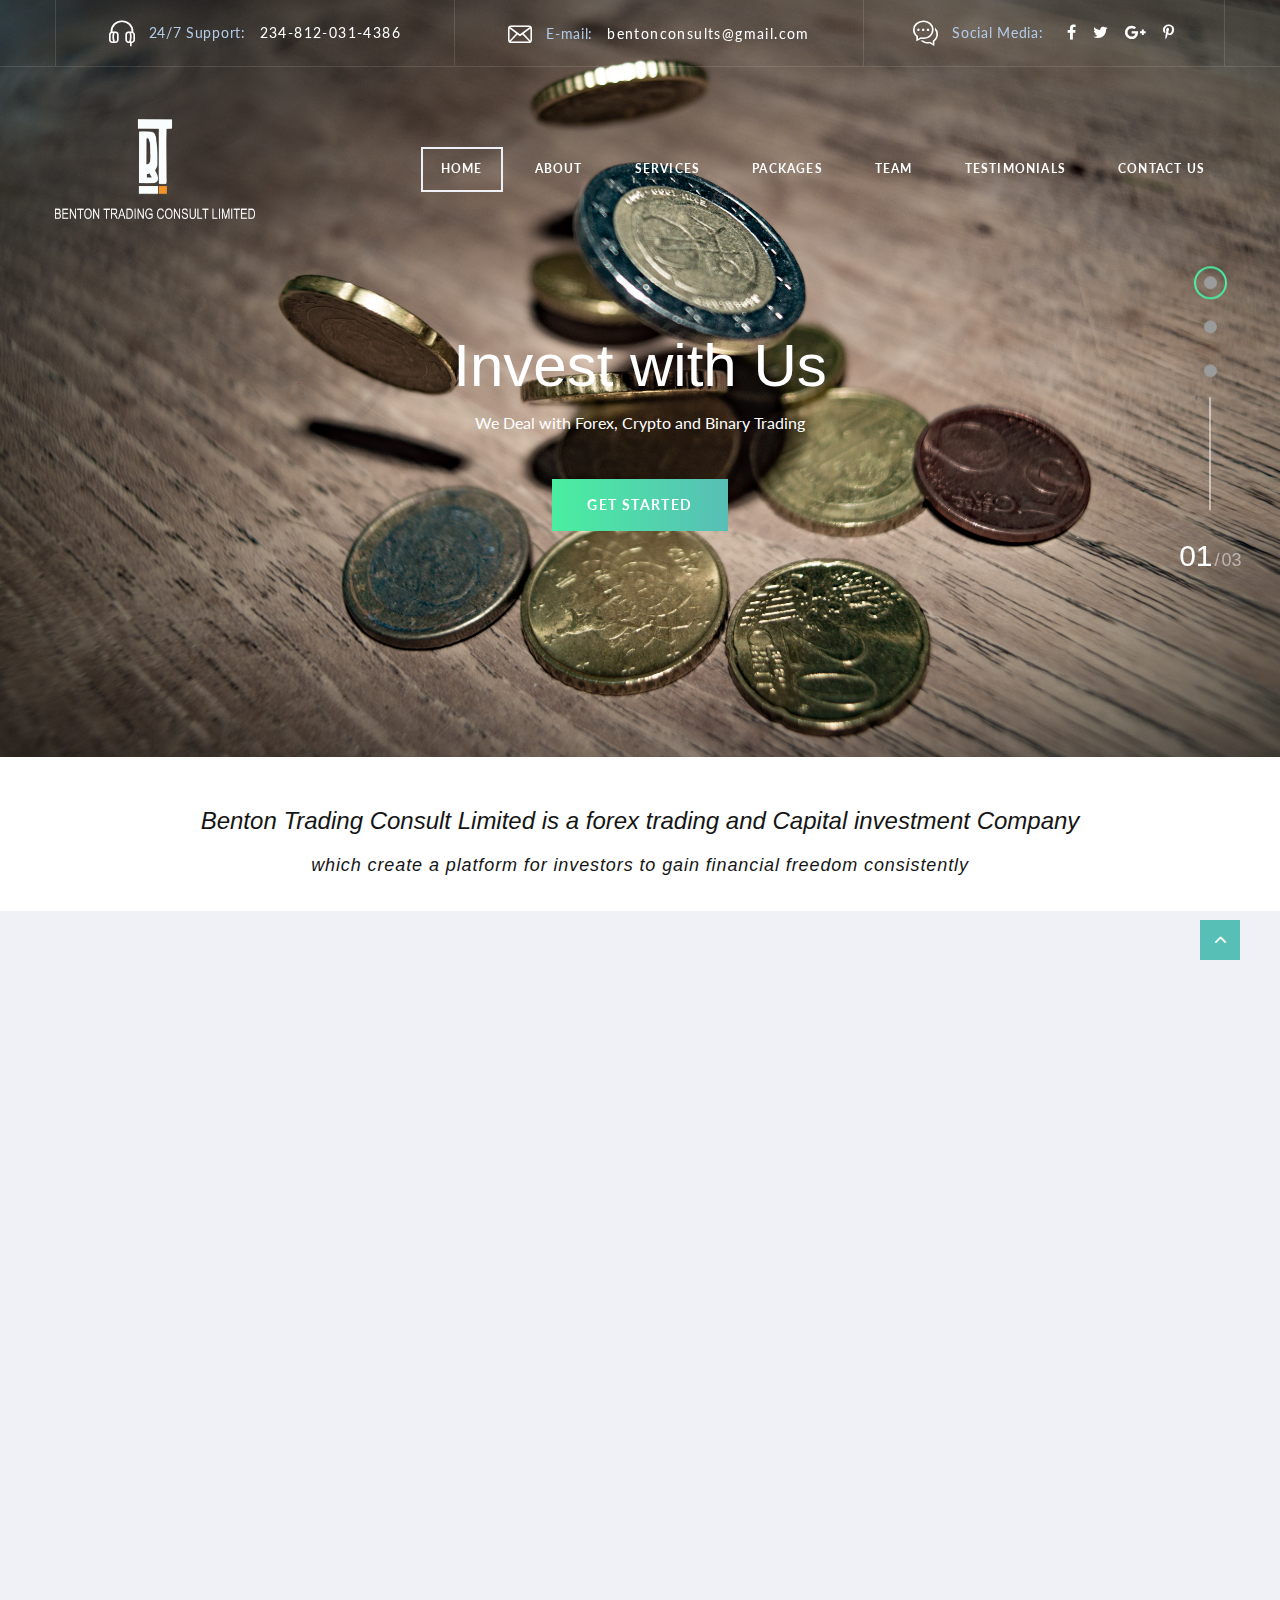
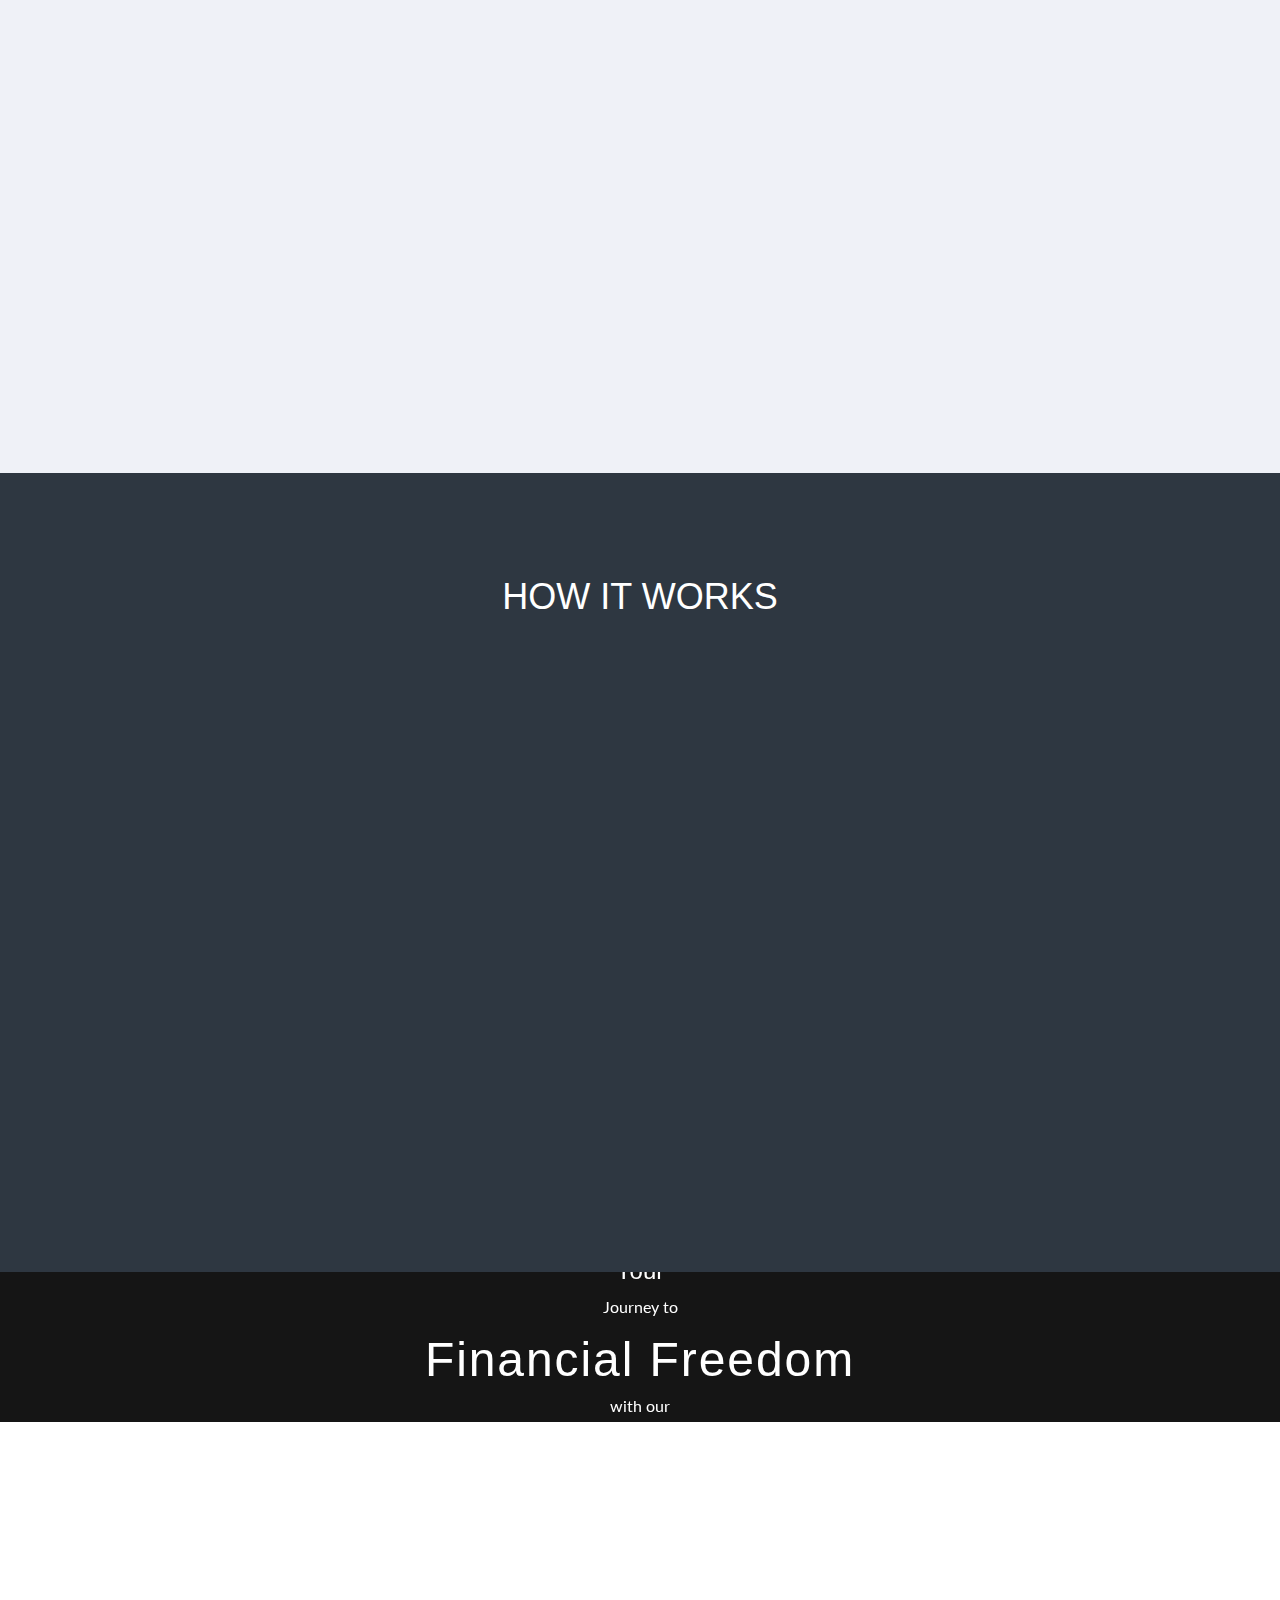
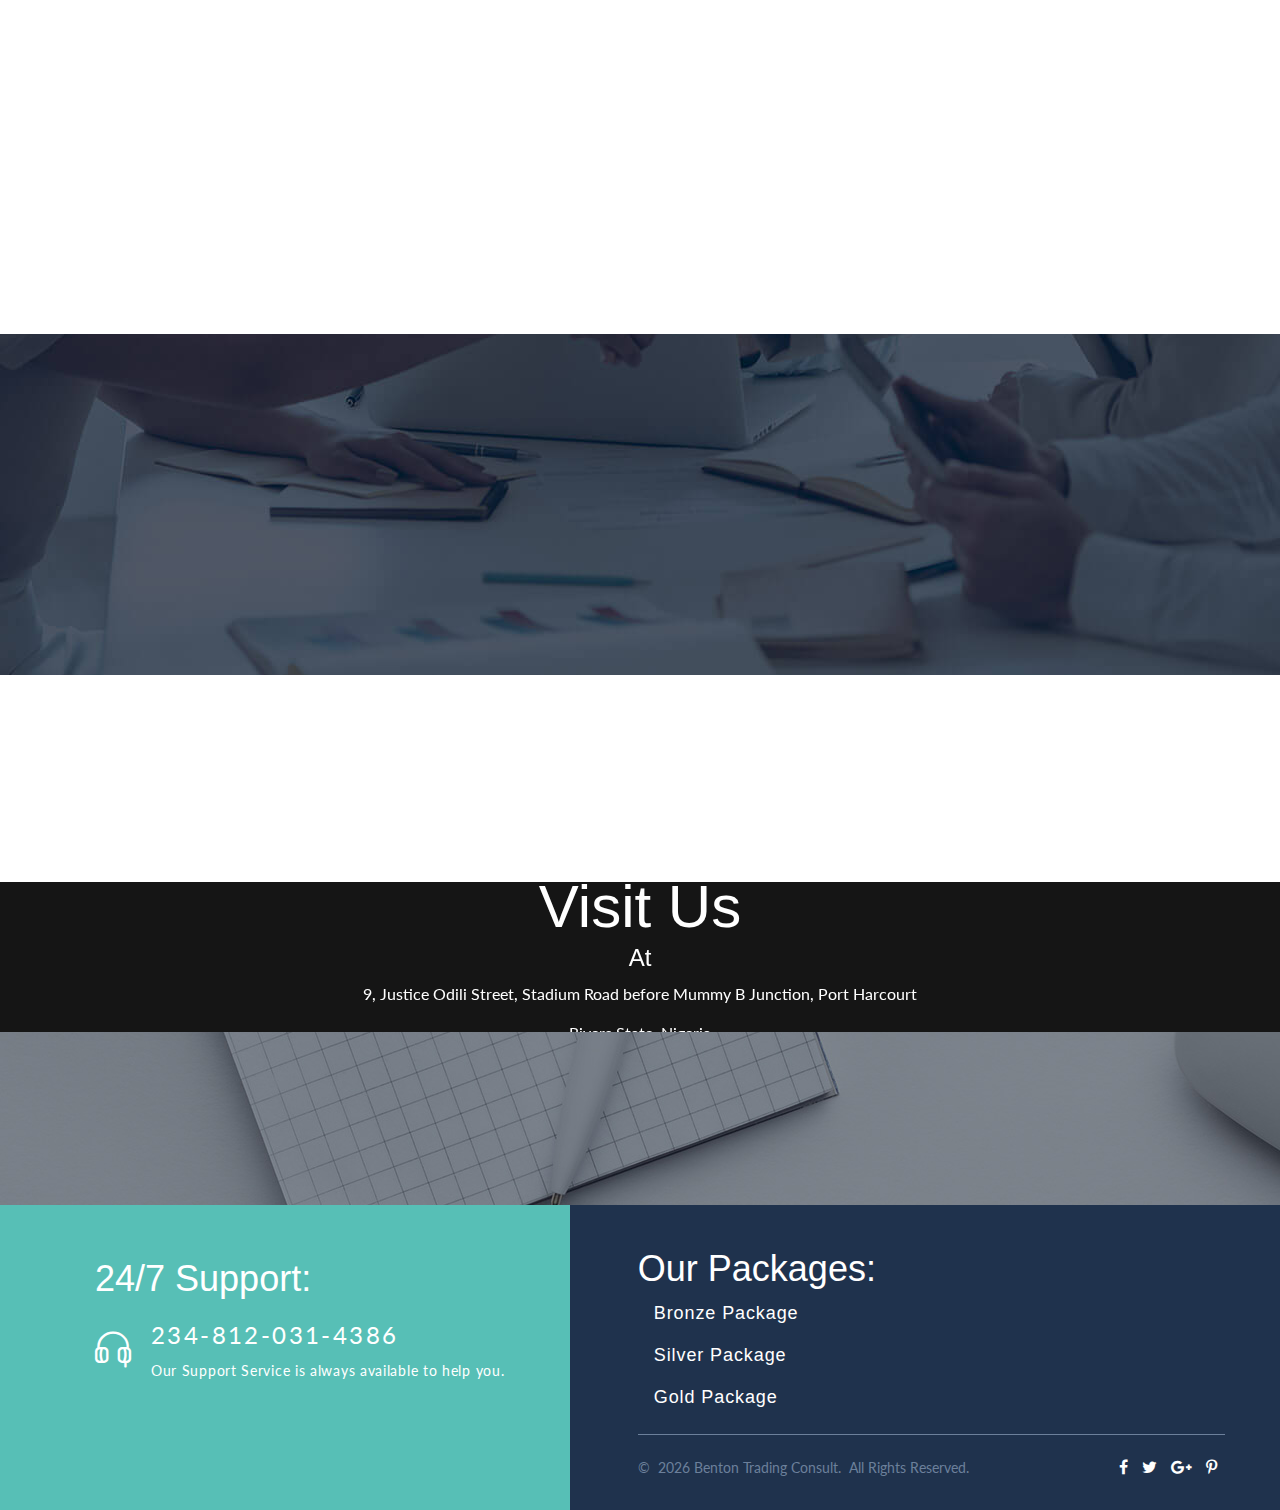
==== index.html @ 036f578b "Add files via upload" ====
<!DOCTYPE html>
<html class="wide wow-animation" lang="en">
  <head>
    <!-- Site Title-->
    <title>Home - BT</title>
    <meta name="format-detection" content="telephone=no">
    <meta name="viewport" content="width=device-width, height=device-height, initial-scale=1.0">
    <meta http-equiv="X-UA-Compatible" content="IE=edge">
    <meta charset="utf-8">
    <link rel="icon" href="3b2_icon.ico" type="image/x-icon">
    <!-- Stylesheets-->
    <link rel="stylesheet" href="w3.css">
    <link rel="stylesheet" type="text/css" href="//fonts.googleapis.com/css?family=Lato:400,700%7CSpace+Mono:400">
    <link rel="stylesheet" href="css/bootstrap.css">
    <link rel="stylesheet" href="css/fonts.css">
    <link rel="stylesheet" href="css/style.css">
		<!--[if lt IE 10]>
    <div style="background: #212121; padding: 10px 0; box-shadow: 3px 3px 5px 0 rgba(0,0,0,.3); clear: both; text-align:center; position: relative; z-index:1;"><a href="http://windows.microsoft.com/en-US/internet-explorer/"><img src="images/ie8-panel/warning_bar_0000_us.jpg" border="0" height="42" width="820" alt="You are using an outdated browser. For a faster, safer browsing experience, upgrade for free today."></a></div>
    <script src="js/html5shiv.min.js"></script>
		<![endif]-->
  </head>
  <body>
    <!-- Page Loader-->
    <div id="page-loader">
      <div class="page-loader-body"><img src="3b.png" alt="" width="200px" height="150px"/>
        <div class="cssload-wrapper">
          <div class="cssload-border">
            <div class="cssload-whitespace">
              <div class="cssload-line"></div>
            </div>
          </div>
        </div>
      </div>
    </div>
    <div class="page">
      <!-- Page Header & Swiper-->
      <header class="section page-header section-navbar-slider " id="home">
        <!-- RD Navbar-->
        <div class="rd-navbar-wrap">
          <nav class="rd-navbar rd-navbar-creative" data-layout="rd-navbar-fixed" data-sm-layout="rd-navbar-fixed" data-sm-device-layout="rd-navbar-fixed" data-md-layout="rd-navbar-fixed" data-md-device-layout="rd-navbar-fixed" data-lg-device-layout="rd-navbar-static" data-lg-layout="rd-navbar-static" data-stick-up-clone="false" data-md-stick-up-offset="74px" data-lg-stick-up-offset="66px" data-md-stick-up="true" data-lg-stick-up="true">
            <div class="rd-navbar-aside-outer">
              <div class="rd-navbar-aside rd-navbar-content-outer">
                <div class="rd-navbar-content__toggle rd-navbar-static--hidden" data-rd-navbar-toggle=".rd-navbar-content"><span></span></div>
                <div class="rd-navbar-content">
                  <ul class="rd-navbar-content__list">
                    <li><span class="icon icon-sm icon-darker fl-bigmug-line-headphones32"></span>
                      <dl class="list-terms-inline">
                        <dt>24/7 Support</dt>
                        <dd><a href="tel:#">234-812-031-4386</a></dd>
                      </dl>
                    </li>
                    <li><span class="icon icon-xs-2 icon-darker fl-bigmug-line-email64"></span>
                      <dl class="list-terms-inline">
                        <dt>E-mail</dt>
                        <dd><a href="mailto:#">bentonconsults@gmail.com</a></dd>
                      </dl>
                    </li>
                    <li><span class="icon icon-sm icon-darker fl-bigmug-line-chat55"></span>
                      <dl class="list-terms-inline">
                        <dt>Social Media</dt>
                        <dd>
                          <ul class="list-inline list-inline-xs">
                            <li><a class="icon icon-gray-dark icon-style-brand fa fa-facebook" href="#"></a></li>
                            <li><a class="icon icon-gray-dark icon-style-brand fa fa-twitter" href="#"></a></li>
                            <li><a class="icon icon-gray-dark icon-style-brand fa fa-google-plus" href="#"></a></li>
                            <li><a class="icon icon-gray-dark icon-style-brand fa fa-pinterest-p" href="#"></a></li>
                          </ul>
                        </dd>
                      </dl>
                    </li>
                  </ul>
                </div>
              </div>
            </div>
            <div class="rd-navbar-main-outer">
              <div class="rd-navbar-main">
                <!-- RD Navbar Panel-->
                <div class="rd-navbar-panel">
                  <button class="rd-navbar-toggle" data-rd-navbar-toggle=".rd-navbar-nav-wrap"><span></span></button>
                  <!-- RD Navbar Brand-->
                  <div class="rd-navbar-brand"><a class="brand" href="index.html">
                      <div class="brand__name"><img class="brand__logo-dark" src="3b.png" alt="" width="78" height="51"/><img class="brand__logo-light" style="width: 200px; height:100px;" src="3a.png" alt="" width="1441" height="565"/>
                      </div></a></div>
                </div>
                <!-- RD Navbar Nav Wrap-->
                <div class="rd-navbar-nav-wrap">
                  <ul class="rd-navbar-nav">
                    <li class="active"><a href="#home">Home</a></li>
                    <li><a href="about.html">About </a></li>
                    <li><a href="services.html">Services</a></li>
                    <li><a href="packages.html" >Packages</a></li>
                    <li><a href="team.html">Team</a></li>
                    <li><a href="testimonials.html">Testimonials</a></li>
                    <li><a href="contact.html">Contact Us</a></li>
                  </ul>
                </div>
              </div>
            </div>
          </nav>
        </div>
        <div class="swiper-container swiper-slider swiper_style-4 swiper_height-2 swiper-pagination_creative" data-loop="false" data-autoplay="false" data-simulate-touch="false" data-slide-effect="fade" data-caption-delay="2000">
          <div class="swiper-wrapper">
            <div class="swiper-slide bg-image-dark" data-slide-bg="img/pexels-skitterphoto-332304.jpg">
              <div class="swiper-slide-caption">
                <div class="container">
                  <h1 class="title" data-caption-animate="fadeInUpXSmall">Invest with Us </h1>
                  <p class="caption" data-caption-animate="fadeInUpSmall">We Deal with Forex, Crypto and Binary Trading</p><a class="button button-lg button-gradient button-ujarak" href="contact.html" target="_self" data-caption-animate="fadeIn" data-caption-delay="200">Get Started</a>
                </div>
              </div>
            </div>
            <div class="swiper-slide bg-image-dark" data-slide-bg="images/slider-slide-1-1920x850.jpg">
              <div class="swiper-slide-caption">
                <div class="container">
                  <h1 class="title" data-caption-animate="fadeInUpXSmall">Invest with Us</h1>
                  <p class="caption" data-caption-animate="fadeInUpSmall">Benton Consult ensure maximum satistaction and creation of long term value for our Customers </p><a class="button button-lg button-gradient button-ujarak" href="#" target="_self" data-caption-animate="fadeIn" data-caption-delay="200">Invest</a>
                </div>
              </div>
            </div>
            <div class="swiper-slide bg-image-dark " data-slide-bg="img/pexels-gustavo-fring-4173169.jpg">
              <div class="swiper-slide-caption">
                <div class="container">
                  <h1 class="title" data-caption-animate="fadeInUpXSmall">Earn More</h1>
                  <p class="caption" data-caption-animate="fadeInUpSmall">With Our Investment Packages that can help you attain Financial Freedom</p><a class="button button-lg button-gradient button-ujarak" href="#" target="_self" data-caption-animate="fadeIn" data-caption-delay="200">Invest Now</a>
                </div>
              </div>
            </div>
          </div>
          <div class="swiper-pagination__module">
            <div class="swiper-pagination"></div>
            <div class="swiper-pagination__divider"></div>
            <div class="swiper-pagination__fraction"><span class="swiper-pagination__fraction-index">00</span><span class="swiper-pagination__fraction-divider"></span><span class="swiper-pagination__fraction-count">00</span></div>
          </div>
        </div>
      </header>

      <div class=" w3-panel w3-margin-top ">
        <h3 class="w3-margin-top w3-center w3-xlarge w3-padding-16"> <i>Benton Trading Consult Limited is a forex trading and Capital investment Company </i> </h3>
        <h5 class="w3-center w3-margin-bottom"> <i>which create a platform for investors to gain financial freedom consistently</i> </h5>
    </div>

    <section class="section section-lg bg-gray-light text-center " id="team">
      <div class="container">
        <h2 class="wow-outer"><span class="wow slideInDown"></span></h2>
        
        <div class="row row-50 wow fadeInUp">
          <div class="col-md-6 col-lg-6">
            <!-- Card Creative-->
            <article class="card-creative w3-round-xlarge">
              <div class=" ">
                <figure class="card-creative__media "><img class="" style="height: 100%;" src="img/atm.png" alt="" width="230" height="211"/>
                </figure>
                <p class="card-creative__title">Forex Trading</p>
                <p class="card-creative__subtitle"> Forex is a decentralized global market where all the world's currencies trade. It is also known as foreign exchange </p>
                <p class="card-creative__subtitle">FX or Currency Trading</p>
                <div class="card-creative__divider"></div>
                
              </div>
            </article>
          </div>
          <div class="col-md-6 col-lg-6">
            <!-- Card Creative-->
            <article class="card-creative w3-round-xlarge">
              <div class=" ">
                <figure class="card-creative__media "><img class="" src="img/cypto-icon-150x150.png" alt="" width="230" height="211"/>
                </figure>
                <p class="card-creative__title">Crypto</p>
                <p class="card-creative__subtitle"> Crypto is a digital asset designed to work as a medium of exchange wherein individual coin ownership records are stored in a ledger existing in a form of computerized database</p>
                <div class="card-creative__divider"></div>
      
              </div>
            </article>
          </div>
          
        </div>
      </div>
      <div class="container">
        <div class="row row-50 wow fadeInUp">
          <div class="col-md-6 ">
            <!-- Card Creative-->
            <article class="card-creative w3-round-xlarge">
              <div class="">
                <figure class="card-creative__media"><img class="" src="img/12420356741580314145-128.png" alt="" width="230" height="211"/>
                </figure>
                <p class="card-creative__title">Capital Investment</p>
                <p class="card-creative__subtitle"> Capital Investment is a sum of money that goes towards futhering the objectives of a business or towards purchasing long term assets for the business </p>
                <div class="card-creative__divider"></div>
                
              </div>
            </article>
          </div>
          <div class="col-md-6 col-lg-6">
            <!-- Card Creative-->
            <article class="card-creative w3-round-xlarge">
              <div class="">
                <figure class="card-creative__media"><img class="" src="img/19485442371605579772-128.png" alt="" width="230" height="211"/>
                </figure>
                <p class="card-creative__title">Binary Option</p>
                <p class="card-creative__subtitle"> Binary option is a financial exotic option in which the pay off is either some fixed monetary amount or nothing at all.</p>
                <p class="card-creative__subtitle">fixed monetary amount or nothing at all.</p>
                <div class="card-creative__divider"></div>
                
              </div>
            </article>
          </div>
        </div>
      </div>
    </section>

    <section class="section section-md text-center bg-gray-5">
      <div class="container">
        <h3 class="">HOW IT WORKS</h3>
      </div>
      <div class="container">
        <div class="row row-30 justify-content-md-center">
          <div class="col-md-6 col-lg-3 wow-outer">
            <div class="wow slideInDown">
              <!-- Pricing table item-->
              <article class="pricing-table__item pricing-table-modern__item w3-round-xxlarge ">
                
                <div class="pricing-table__item-main">
                  <figure class="card-creative__media"><img class="" style="height: 70px; width: 70px;" src="img/pap.png" alt="" width="230" height="211"/>
                  </figure>
                  <div class="pricing-table__item-price"><span class="pricing-table__item-price-currency"></span><span class="pricing-table__item-price-value"></span>
                    <div class="pricing-table__item-price-aside"><span class="top">Get a Form</span><span class="bottom"></span></div>
                  </div>
                  <div class="pricing-table__item-divider"></div>
                  <ul class="pricing-table__item-features">
                    <li class="w3-text-black">Pick a form from our offices or request for a form virtually. We will be able to send it to you</li>
                    <!-- <li>Data & Analytics</li>
                    <li>Direct Marketing</li>
                    <li>Strategy</li>
                    <li>Risk Management</li> -->
                  </ul>
                  <div class="pricing-table__item-control"><h3 class="button button-default button-ujarak w3-xlarge" >1</h3></div>
                </div>
              </article>
            </div>
          </div>
          <div class="col-md-6 col-lg-3 wow-outer">
            <div class="wow fadeInUp">
              <!-- Pricing table item-->
              <article class="pricing-table__item pricing-table-modern__item pricing-table-modern__item_prefered w3-round-xxlarge">
                
                <div class="pricing-table__item-main">
                  <figure class="card-creative__media"></figure><img class="" style="height: 70px; width: 70px;" src="img/documentation.png" alt="" width="230" height="211"/>
                  </figure>
                  <div class="pricing-table__item-price"><span class="pricing-table__item-price-currency"></span><span class="pricing-table__item-price-value"></span>
                    <div class="pricing-table__item-price-aside"><span class="top w3-text-black">Documentation</span><span class="bottom"></span></div>
                  </div>
                  <div class="pricing-table__item-divider"></div>
                  <ul class="pricing-table__item-features">
                    <li class="w3-text-black"> Fill the form properly with </li>
                    <li class="w3-text-black">with attention to details as it is important for the right information to be provided</li>
                    <!-- <li>Business & IT Strategy</li>
                    <li>Financial Advisory</li>
                    <li>Operations Management</li>
                    <li>Strategic Planning</li> -->
                  </ul>
                  <div class="pricing-table__item-control"><h3 class="button button-default button-ujarak w3-xlarge" >2</h3></div>
                </div>
              </article>
            </div>
          </div>
          <div class="col-md-6 col-lg-3 wow-outer ">
            <div class="wow slideInDown ">
              <!-- Pricing table item-->
              <article class="pricing-table__item pricing-table-modern__item w3-round-xxlarge">
               
                <div class="pricing-table__item-main">
                  <figure class="card-creative__media"></figure><img class="" style="height: 70px; width: 70px;" src="img/14026977131586787991-128.png" alt="" width="230" height="211"/>
                  </figure>
                  <div class="pricing-table__item-price"><span class="pricing-table__item-price-currency"></span><span class="pricing-table__item-price-value"></span>
                    <div class="pricing-table__item-price-aside"><span class="top">Price Plan</span><span class="bottom"></span></div>
                  </div>
                  <div class="pricing-table__item-divider"></div>
                  <ul class="pricing-table__item-features">
                    <li class="w3-text-black">Choose a price plan, pay in to the designated company’s account and send a prove of payment.</li>
                    <!-- <li>Marketing Consulting</li>
                    <li>Mergers & Acquisitions</li>
                    <li>Quality Engineering</li>
                    <li>PR Management</li> -->
                  </ul>
                  <div class="pricing-table__item-control"><h3 class="button button-default button-ujarak w3-xlarge" >3</h3></div>
                </div>
              </article>
            </div>
          </div>
          <div class="col-md-6 col-lg-3 wow-outer ">
            <div class="wow slideInDown ">
              <!-- Pricing table item-->
              <article class="pricing-table__item pricing-table-modern__item w3-round-xxlarge">
               
                <div class="pricing-table__item-main">
                  <figure class="card-creative__media"></figure><img class="" style="height: 70px; width: 70px;" src="img/19430532991603713976-128.png" alt="" width="230" height="211"/>
                  </figure>
                  <div class="pricing-table__item-price"><span class="pricing-table__item-price-currency"></span><span class="pricing-table__item-price-value"></span>
                    <div class="pricing-table__item-price-aside"><span class="top">ROI</span><span class="bottom"></span></div>
                  </div>
                  <div class="pricing-table__item-divider"></div>
                  <ul class="pricing-table__item-features">
                    <li class="w3-text-black">Wait for the stipulated time as stated on your price plan for your return on investment.</li>
                    <!-- <li>Marketing Consulting</li>
                    <li>Mergers & Acquisitions</li>
                    <li>Quality Engineering</li>
                    <li>PR Management</li> -->
                  </ul>
                  <div class="pricing-table__item-control"><h3 class="button button-default button-ujarak w3-xlarge" >4</h3></div>
                </div>
              </article>
            </div>
          </div>
        </div>
      </div>
    </section>

    <section class="section page-header " id="home" style="padding: 0px">
      <div class="swiper-container swiper-slider swiper_style-4 swiper_height-2 swiper-pagination_creative" data-loop="false" data-autoplay="false" data-simulate-touch="false" data-slide-effect="fade" data-caption-delay="2000">
        <div class="swiper-wrapper" >
          <div class="swiper-slide bg-image-dark w3-display-container " style="padding: 0px;" data-slide-bg="" style="">
            <video src="vid/Walking.mp4" autoplay loop height="" style="height: inherit; width: inherit;"></video>
            <div class="swiper-slide-caption w3-display-middle">
              <div class="container">
                <h5 class="title" data-caption-animate="fadeInUpXSmall">Start</h5>
                <h4 class="" style="margin-top: 0px;">Your</h4>
                <p class="caption" data-caption-animate="fadeInUpSmall">Journey to</p>
                <h2 class="title" data-caption-animate="fadeInUpSmall">Financial Freedom </h2>
                <p class="caption" data-caption-animate="fadeInUpSmall">with our</p>
                <h3 class="title" data-caption-animate="fadeInUpSmall">Packages</h3>
              </div>
            </div>
          </div>
          
      </div>
    </section>
      
      <section class="section section-md bg-white text-center">
        <div class="container">
          <div class="row row-30 justify-content-md-center">
            <div class="col-md-6 col-lg-4 wow-outer">
              <div class="wow slideInDown">
                <!-- Pricing table item-->
                <article class="pricing-table__item pricing-table-modern__item w3-round-xxlarge">
                  
                  <div class="pricing-table__item-main">
                    <div class="pricing-table__item-price"><span class="pricing-table__item-price-currency"></span><span class="pricing-table__item-price-value">Bronze</span>
                      <div class="pricing-table__item-price-aside"><span class="top">package</span><span class="bottom"></span></div>
                    </div>
                    <div class="pricing-table__item-divider"></div>
                    <ul class="pricing-table__item-features">
                      <!-- <li>Data & Analytics</li>
                      <li>Direct Marketing</li>
                      <li>Strategy</li>
                      <li>Risk Management</li> -->
                    </ul>
                    <div class="pricing-table__item-control"><a class="button button-default button-ujarak" href="packages.html">View Packages</a></div>
                  </div>
                </article>
              </div>
            </div>
            <div class="col-md-6 col-lg-4 wow-outer">
              <div class="wow fadeInUp">
                <!-- Pricing table item-->
                <article class="pricing-table__item pricing-table-modern__item pricing-table-modern__item_prefered w3-round-xxlarge">
                  
                  <div class="pricing-table__item-main">
                    <div class="pricing-table__item-price"><span class="pricing-table__item-price-currency"></span><span class="pricing-table__item-price-value">Silver</span>
                      <div class="pricing-table__item-price-aside"><span class="top">package</span><span class="bottom"></span></div>
                    </div>
                    <div class="pricing-table__item-divider"></div>
                    <ul class="pricing-table__item-features">
                      <!-- <li>Business & IT Strategy</li>
                      <li>Financial Advisory</li>
                      <li>Operations Management</li>
                      <li>Strategic Planning</li> -->
                    </ul>
                    <div class="pricing-table__item-control"><a class="button button-gradient button-ujarak" href="packages.html">View Packages</a></div>
                  </div>
                </article>
              </div>
            </div>
            <div class="col-md-6 col-lg-4 wow-outer ">
              <div class="wow slideInDown ">
                <!-- Pricing table item-->
                <article class="pricing-table__item pricing-table-modern__item w3-round-xxlarge">
                 
                  <div class="pricing-table__item-main">
                    <div class="pricing-table__item-price"><span class="pricing-table__item-price-currency"></span><span class="pricing-table__item-price-value">Gold</span>
                      <div class="pricing-table__item-price-aside"><span class="top">package</span><span class="bottom"></span></div>
                    </div>
                    <div class="pricing-table__item-divider"></div>
                    <ul class="pricing-table__item-features">
                      <!-- <li>Marketing Consulting</li>
                      <li>Mergers & Acquisitions</li>
                      <li>Quality Engineering</li>
                      <li>PR Management</li> -->
                    </ul>
                    <div class="pricing-table__item-control"><a class="button button-default button-ujarak" href="#">View Packages</a></div>
                  </div>
                </article>
              </div>
            </div>
          </div>
        </div>
      </section>

<!-- Facts-->
<section class="section parallax-container bg-gray-darker" data-parallax-img="images/bg-image-2-1920x1121.jpg">
  <div class="parallax-content">
    <div class="section-lg text-center">
      <div class="container">
        <div class="row row-30 offset-top-1">
          <div class="col-sm-6 col-md-3 wow-outer">
            <div class="wow slideInDown">
              <!-- Box counter-->
              <article class="box-counter">
                <div class="box-counter__main"><span>3000</span><span class="small"></span></div>
                <div class="box-counter__divider"></div>
                <p class="box-counter__title">Active Clients</p>
              </article>
            </div>
          </div>
          <div class="col-sm-6 col-md-3 wow-outer">
            <div class="wow fadeInUp">
              <!-- Box counter-->
              <article class="box-counter"> 
                <div class="box-counter__main">
                  <div class="counter">60500</div>
                </div>
                <div class="box-counter__divider"></div>
                <p class="box-counter__title">Returns</p>
              </article>
            </div>
          </div>
          <div class="col-sm-6 col-md-3 wow-outer">
            <div class="wow fadeInUp">
              <!-- Box counter-->
              <article class="box-counter">
                <div class="box-counter__main">
                  <div class="counter">1900</div>
                </div>
                <div class="box-counter__divider"></div>
                <p class="box-counter__title">Premium Partners</p>
              </article>
            </div>
          </div>
          <div class="col-sm-6 col-md-3 wow-outer">
            <div class="wow slideInDown">
              <!-- Box counter-->
              <article class="box-counter">
                <div class="box-counter__main">
                  <div class="counter">99</div><span class="small small_top">%</span>
                </div>
                <div class="box-counter__divider"></div>
                <p class="box-counter__title">Satisfied Customers</p>
              </article>
            </div>
          </div>
        </div>
      </div>
    </div>
  </div>
</section>


      <section class="section section-sm ">
        <div class="container">
          <div class="row row-30 align-items-center">
            <div class="col-lg-8 wow-outer">
              <div class="wow slideInLeft">
                <h2>Ready to Invest?</h2>
                <h5>Start with any Investment Plan</h5>
              </div>
            </div>
            <div class="col-lg-4 text-lg-right wow-outer">
              <div class="wow slideInRight"><a class="button button-gradient button-ujarak" href="packages.html" data-toggle="">Invest</a></div>
            </div>
          </div>
        </div>
      </section>

      
     

      <section class="section page-header " id="home" style="padding: 0px">
        <div class="swiper-container swiper-slider swiper_style-4 swiper_height-2 swiper-pagination_creative" data-loop="false" data-autoplay="false" data-simulate-touch="false" data-slide-effect="fade" data-caption-delay="2000">
          <div class="swiper-wrapper" >
            <div class="swiper-slide bg-image-dark w3-display-container " style="padding: 0px;" data-slide-bg="" style="">
              <video src="vid/Busy.mp4" autoplay loop height="" style="height: inherit; width: inherit;"></video>
              <div class="swiper-slide-caption w3-display-middle">
                <div class="container">
                  <h1 class="title" data-caption-animate="fadeInUpXSmall">Visit Us</h1>
                  <h4 class="" style="margin-top: 0px;">At</h4>
                  <p class="caption" data-caption-animate="fadeInUpSmall">9, Justice Odili Street, Stadium Road before Mummy B Junction, Port Harcourt</p>
                  <p class="caption" data-caption-animate="fadeInUpSmall">Rivers State, Nigeria</p>
                </div>
              </div>
            </div>
            
        </div>
      </section>

      <section class="section parallax-container bg-gray-darker" data-parallax-img="images/bg-image-1-1920x900.jpg">
        <div class="parallax-content">
          <div class="section-sm text-center text-md-left">
            <div class="container">
              <div class="row row-30 align-items-center">
                <div class="col-md-10 col-lg-8 wow fadeInLeftSmall">
                  <h3>Let’s Stay in Touch!</h3>
                </div>
                
                  <!-- RD Mailform-->
                  
                    
                  <div class="col-lg-4 text-lg-right wow-outer">
                    <div class="wow slideInRight"><a class="button button-gradient button-ujarak" href="contact.html" data-toggle="">Contact Us</a></div>
                  </div>
                  
                
              </div>
            </div>
          </div>
        </div>
      </section>


        <!-- Page Footer-->
        <footer class="section footer-creative bg-primary-darken">
          <div class="container">
            <div class="footer-creative__column footer-creative__column_decorated bg-primary">
              <h3>24/7 Support:</h3>
              <div class="unit flex-row">
                <div class="unit__left"><span class="icon icon-md icon-default fl-bigmug-line-headphones32"></span></div>
                <div class="unit__body"><a class="link link-lg" href="tel:#">234-812-031-4386</a>
                  <p class="ls-05">Our Support Service is always available to help you.</p>
                </div>
              </div>
            </div>
            <div class="footer-creative__column">
              <h3>Our Packages:</h3>
              <div>
              <ul class="">
                <li><h5><a class="w3-button" href="packages.html">Bronze Package</a></li></h5>
                <li><h5> <a class="w3-button" href="packages.html">Silver Package</a></li></h5>
                <li><h5> <a class="w3-button" href="packages.html">Gold Package</a></li></h5>
              </div> 
              </ul>
              <hr>
              <div class="layout-justify">
                <!-- Rights-->
                <p class="rights"><span>&copy;&nbsp; </span><span class="copyright-year"></span><span>&nbsp;</span><span>Benton Trading Consult</span><span>.&nbsp; All Rights Reserved.</span></p>
                <ul class="list-inline list-inline-xs">
                  <li><a class="icon icon-gray-dark icon-style-brand fa fa-facebook" href="#"></a></li>
                  <li><a class="icon icon-gray-dark icon-style-brand fa fa-twitter" href="#"></a></li>
                  <li><a class="icon icon-gray-dark icon-style-brand fa fa-google-plus" href="#"></a></li>
                  <li><a class="icon icon-gray-dark icon-style-brand fa fa-pinterest-p" href="#"></a></li>
                </ul>
              </div>
            </div>
          </div>
        </footer>

    
    <!-- Global Mailform Output-->
    <div class="snackbars" id="form-output-global"></div>
    <!-- Javascript-->
    <script src="js/core.min.js"></script>
    <script src="js/script.js"></script>
    <!-- coded by barber-->
  </body>
</html>
---- css/fonts.css ----
/*
*
* Font Awesome Icons 4.7.0
* 
*/@font-face {	font-family: 'FontAwesome';	src: url("../fonts/fontawesome-webfont.eot?v=4.7.0");	src: url("../fonts/fontawesome-webfont.eot?#iefix&v=4.7.0") format("embedded-opentype"), url("../fonts/fontawesome-webfont.woff2?v=4.7.0") format("woff2"), url("../fonts/fontawesome-webfont.woff?v=4.7.0") format("woff"), url("../fonts/fontawesome-webfont.ttf?v=4.7.0") format("truetype"), url("../fonts/fontawesome-webfont.svg?v=4.7.0#fontawesomeregular") format("svg");	font-weight: normal;	font-style: normal;}.fa {	display: inline-block;	font-family: 'FontAwesome';	font-size: inherit;	text-rendering: auto;	-webkit-font-smoothing: antialiased;	-moz-osx-font-smoothing: grayscale;}[class*='fa-']:before {	font-weight: 400;	font-family: 'FontAwesome';}/* makes the font 33% larger relative to the icon container */.fa-lg {	font-size: 1.33333333em;	line-height: 0.75em;	vertical-align: -15%;}.fa-2x {	font-size: 2em;}.fa-3x {	font-size: 3em;}.fa-4x {	font-size: 4em;}.fa-5x {	font-size: 5em;}.fa-fw {	width: 1.28571429em;	text-align: center;}.fa-ul {	padding-left: 0;	margin-left: 2.14285714em;	list-style-type: none;}.fa-ul > li {	position: relative;}.fa-li {	position: absolute;	left: -2.14285714em;	width: 2.14285714em;	top: 0.14285714em;	text-align: center;}.fa-li.fa-lg {	left: -1.85714286em;}.fa-border {	padding: .2em .25em .15em;	border: solid 0.08em #eeeeee;	border-radius: .1em;}.fa-pull-left {	float: left;}.fa-pull-right {	float: right;}.fa.fa-pull-left {	margin-right: .3em;}.fa.fa-pull-right {	margin-left: .3em;}/* Deprecated as of 4.4.0 */.pull-right {	float: right;}.pull-left {	float: left;}.fa.pull-left {	margin-right: .3em;}.fa.pull-right {	margin-left: .3em;}.fa-spin {	-webkit-animation: fa-spin 2s infinite linear;	animation: fa-spin 2s infinite linear;}.fa-pulse {	-webkit-animation: fa-spin 1s infinite steps(8);	animation: fa-spin 1s infinite steps(8);}@-webkit-keyframes fa-spin {	0% {		-webkit-transform: rotate(0deg);		transform: rotate(0deg);	}	100% {		-webkit-transform: rotate(359deg);		transform: rotate(359deg);	}}@keyframes fa-spin {	0% {		-webkit-transform: rotate(0deg);		transform: rotate(0deg);	}	100% {		-webkit-transform: rotate(359deg);		transform: rotate(359deg);	}}.fa-rotate-90 {	-ms-filter: "progid:DXImageTransform.Microsoft.BasicImage(rotation=1)";	-webkit-transform: rotate(90deg);	-ms-transform: rotate(90deg);	transform: rotate(90deg);}.fa-rotate-180 {	-ms-filter: "progid:DXImageTransform.Microsoft.BasicImage(rotation=2)";	-webkit-transform: rotate(180deg);	-ms-transform: rotate(180deg);	transform: rotate(180deg);}.fa-rotate-270 {	-ms-filter: "progid:DXImageTransform.Microsoft.BasicImage(rotation=3)";	-webkit-transform: rotate(270deg);	-ms-transform: rotate(270deg);	transform: rotate(270deg);}.fa-flip-horizontal {	-ms-filter: "progid:DXImageTransform.Microsoft.BasicImage(rotation=0, mirror=1)";	-webkit-transform: scale(-1, 1);	-ms-transform: scale(-1, 1);	transform: scale(-1, 1);}.fa-flip-vertical {	-ms-filter: "progid:DXImageTransform.Microsoft.BasicImage(rotation=2, mirror=1)";	-webkit-transform: scale(1, -1);	-ms-transform: scale(1, -1);	transform: scale(1, -1);}:root .fa-rotate-90,:root .fa-rotate-180,:root .fa-rotate-270,:root .fa-flip-horizontal,:root .fa-flip-vertical {	filter: none;}.fa-stack {	position: relative;	display: inline-block;	width: 2em;	height: 2em;	line-height: 2em;	vertical-align: middle;}.fa-stack-1x,.fa-stack-2x {	position: absolute;	left: 0;	width: 100%;	text-align: center;}.fa-stack-1x {	line-height: inherit;}.fa-stack-2x {	font-size: 2em;}.fa-inverse {	color: #fff;}/* Font Awesome uses the Unicode Private Use Area (PUA) to ensure screen
   readers do not read off random characters that represent icons */.fa-glass:before {	content: "\f000";}.fa-music:before {	content: "\f001";}.fa-search:before {	content: "\f002";}.fa-envelope-o:before {	content: "\f003";}.fa-heart:before {	content: "\f004";}.fa-star:before {	content: "\f005";}.fa-star-o:before {	content: "\f006";}.fa-user:before {	content: "\f007";}.fa-film:before {	content: "\f008";}.fa-th-large:before {	content: "\f009";}.fa-th:before {	content: "\f00a";}.fa-th-list:before {	content: "\f00b";}.fa-check:before {	content: "\f00c";}.fa-remove:before,.fa-close:before,.fa-times:before {	content: "\f00d";}.fa-search-plus:before {	content: "\f00e";}.fa-search-minus:before {	content: "\f010";}.fa-power-off:before {	content: "\f011";}.fa-signal:before {	content: "\f012";}.fa-gear:before,.fa-cog:before {	content: "\f013";}.fa-trash-o:before {	content: "\f014";}.fa-home:before {	content: "\f015";}.fa-file-o:before {	content: "\f016";}.fa-clock-o:before {	content: "\f017";}.fa-road:before {	content: "\f018";}.fa-download:before {	content: "\f019";}.fa-arrow-circle-o-down:before {	content: "\f01a";}.fa-arrow-circle-o-up:before {	content: "\f01b";}.fa-inbox:before {	content: "\f01c";}.fa-play-circle-o:before {	content: "\f01d";}.fa-rotate-right:before,.fa-repeat:before {	content: "\f01e";}.fa-refresh:before {	content: "\f021";}.fa-list-alt:before {	content: "\f022";}.fa-lock:before {	content: "\f023";}.fa-flag:before {	content: "\f024";}.fa-headphones:before {	content: "\f025";}.fa-volume-off:before {	content: "\f026";}.fa-volume-down:before {	content: "\f027";}.fa-volume-up:before {	content: "\f028";}.fa-qrcode:before {	content: "\f029";}.fa-barcode:before {	content: "\f02a";}.fa-tag:before {	content: "\f02b";}.fa-tags:before {	content: "\f02c";}.fa-book:before {	content: "\f02d";}.fa-bookmark:before {	content: "\f02e";}.fa-print:before {	content: "\f02f";}.fa-camera:before {	content: "\f030";}.fa-font:before {	content: "\f031";}.fa-bold:before {	content: "\f032";}.fa-italic:before {	content: "\f033";}.fa-text-height:before {	content: "\f034";}.fa-text-width:before {	content: "\f035";}.fa-align-left:before {	content: "\f036";}.fa-align-center:before {	content: "\f037";}.fa-align-right:before {	content: "\f038";}.fa-align-justify:before {	content: "\f039";}.fa-list:before {	content: "\f03a";}.fa-dedent:before,.fa-outdent:before {	content: "\f03b";}.fa-indent:before {	content: "\f03c";}.fa-video-camera:before {	content: "\f03d";}.fa-photo:before,.fa-image:before,.fa-picture-o:before {	content: "\f03e";}.fa-pencil:before {	content: "\f040";}.fa-map-marker:before {	content: "\f041";}.fa-adjust:before {	content: "\f042";}.fa-tint:before {	content: "\f043";}.fa-edit:before,.fa-pencil-square-o:before {	content: "\f044";}.fa-share-square-o:before {	content: "\f045";}.fa-check-square-o:before {	content: "\f046";}.fa-arrows:before {	content: "\f047";}.fa-step-backward:before {	content: "\f048";}.fa-fast-backward:before {	content: "\f049";}.fa-backward:before {	content: "\f04a";}.fa-play:before {	content: "\f04b";}.fa-pause:before {	content: "\f04c";}.fa-stop:before {	content: "\f04d";}.fa-forward:before {	content: "\f04e";}.fa-fast-forward:before {	content: "\f050";}.fa-step-forward:before {	content: "\f051";}.fa-eject:before {	content: "\f052";}.fa-chevron-left:before {	content: "\f053";}.fa-chevron-right:before {	content: "\f054";}.fa-plus-circle:before {	content: "\f055";}.fa-minus-circle:before {	content: "\f056";}.fa-times-circle:before {	content: "\f057";}.fa-check-circle:before {	content: "\f058";}.fa-question-circle:before {	content: "\f059";}.fa-info-circle:before {	content: "\f05a";}.fa-crosshairs:before {	content: "\f05b";}.fa-times-circle-o:before {	content: "\f05c";}.fa-check-circle-o:before {	content: "\f05d";}.fa-ban:before {	content: "\f05e";}.fa-arrow-left:before {	content: "\f060";}.fa-arrow-right:before {	content: "\f061";}.fa-arrow-up:before {	content: "\f062";}.fa-arrow-down:before {	content: "\f063";}.fa-mail-forward:before,.fa-share:before {	content: "\f064";}.fa-expand:before {	content: "\f065";}.fa-compress:before {	content: "\f066";}.fa-plus:before {	content: "\f067";}.fa-minus:before {	content: "\f068";}.fa-asterisk:before {	content: "\f069";}.fa-exclamation-circle:before {	content: "\f06a";}.fa-gift:before {	content: "\f06b";}.fa-leaf:before {	content: "\f06c";}.fa-fire:before {	content: "\f06d";}.fa-eye:before {	content: "\f06e";}.fa-eye-slash:before {	content: "\f070";}.fa-warning:before,.fa-exclamation-triangle:before {	content: "\f071";}.fa-plane:before {	content: "\f072";}.fa-calendar:before {	content: "\f073";}.fa-random:before {	content: "\f074";}.fa-comment:before {	content: "\f075";}.fa-magnet:before {	content: "\f076";}.fa-chevron-up:before {	content: "\f077";}.fa-chevron-down:before {	content: "\f078";}.fa-retweet:before {	content: "\f079";}.fa-shopping-cart:before {	content: "\f07a";}.fa-folder:before {	content: "\f07b";}.fa-folder-open:before {	content: "\f07c";}.fa-arrows-v:before {	content: "\f07d";}.fa-arrows-h:before {	content: "\f07e";}.fa-bar-chart-o:before,.fa-bar-chart:before {	content: "\f080";}.fa-twitter-square:before {	content: "\f081";}.fa-facebook-square:before {	content: "\f082";}.fa-camera-retro:before {	content: "\f083";}.fa-key:before {	content: "\f084";}.fa-gears:before,.fa-cogs:before {	content: "\f085";}.fa-comments:before {	content: "\f086";}.fa-thumbs-o-up:before {	content: "\f087";}.fa-thumbs-o-down:before {	content: "\f088";}.fa-star-half:before {	content: "\f089";}.fa-heart-o:before {	content: "\f08a";}.fa-sign-out:before {	content: "\f08b";}.fa-linkedin-square:before {	content: "\f08c";}.fa-thumb-tack:before {	content: "\f08d";}.fa-external-link:before {	content: "\f08e";}.fa-sign-in:before {	content: "\f090";}.fa-trophy:before {	content: "\f091";}.fa-github-square:before {	content: "\f092";}.fa-upload:before {	content: "\f093";}.fa-lemon-o:before {	content: "\f094";}.fa-phone:before {	content: "\f095";}.fa-square-o:before {	content: "\f096";}.fa-bookmark-o:before {	content: "\f097";}.fa-phone-square:before {	content: "\f098";}.fa-twitter:before {	content: "\f099";}.fa-facebook-f:before,.fa-facebook:before {	content: "\f09a";}.fa-github:before {	content: "\f09b";}.fa-unlock:before {	content: "\f09c";}.fa-credit-card:before {	content: "\f09d";}.fa-feed:before,.fa-rss:before {	content: "\f09e";}.fa-hdd-o:before {	content: "\f0a0";}.fa-bullhorn:before {	content: "\f0a1";}.fa-bell:before {	content: "\f0f3";}.fa-certificate:before {	content: "\f0a3";}.fa-hand-o-right:before {	content: "\f0a4";}.fa-hand-o-left:before {	content: "\f0a5";}.fa-hand-o-up:before {	content: "\f0a6";}.fa-hand-o-down:before {	content: "\f0a7";}.fa-arrow-circle-left:before {	content: "\f0a8";}.fa-arrow-circle-right:before {	content: "\f0a9";}.fa-arrow-circle-up:before {	content: "\f0aa";}.fa-arrow-circle-down:before {	content: "\f0ab";}.fa-globe:before {	content: "\f0ac";}.fa-wrench:before {	content: "\f0ad";}.fa-tasks:before {	content: "\f0ae";}.fa-filter:before {	content: "\f0b0";}.fa-briefcase:before {	content: "\f0b1";}.fa-arrows-alt:before {	content: "\f0b2";}.fa-group:before,.fa-users:before {	content: "\f0c0";}.fa-chain:before,.fa-link:before {	content: "\f0c1";}.fa-cloud:before {	content: "\f0c2";}.fa-flask:before {	content: "\f0c3";}.fa-cut:before,.fa-scissors:before {	content: "\f0c4";}.fa-copy:before,.fa-files-o:before {	content: "\f0c5";}.fa-paperclip:before {	content: "\f0c6";}.fa-save:before,.fa-floppy-o:before {	content: "\f0c7";}.fa-square:before {	content: "\f0c8";}.fa-navicon:before,.fa-reorder:before,.fa-bars:before {	content: "\f0c9";}.fa-list-ul:before {	content: "\f0ca";}.fa-list-ol:before {	content: "\f0cb";}.fa-strikethrough:before {	content: "\f0cc";}.fa-underline:before {	content: "\f0cd";}.fa-table:before {	content: "\f0ce";}.fa-magic:before {	content: "\f0d0";}.fa-truck:before {	content: "\f0d1";}.fa-pinterest:before {	content: "\f0d2";}.fa-pinterest-square:before {	content: "\f0d3";}.fa-google-plus-square:before {	content: "\f0d4";}.fa-google-plus:before {	content: "\f0d5";}.fa-money:before {	content: "\f0d6";}.fa-caret-down:before {	content: "\f0d7";}.fa-caret-up:before {	content: "\f0d8";}.fa-caret-left:before {	content: "\f0d9";}.fa-caret-right:before {	content: "\f0da";}.fa-columns:before {	content: "\f0db";}.fa-unsorted:before,.fa-sort:before {	content: "\f0dc";}.fa-sort-down:before,.fa-sort-desc:before {	content: "\f0dd";}.fa-sort-up:before,.fa-sort-asc:before {	content: "\f0de";}.fa-envelope:before {	content: "\f0e0";}.fa-linkedin:before {	content: "\f0e1";}.fa-rotate-left:before,.fa-undo:before {	content: "\f0e2";}.fa-legal:before,.fa-gavel:before {	content: "\f0e3";}.fa-dashboard:before,.fa-tachometer:before {	content: "\f0e4";}.fa-comment-o:before {	content: "\f0e5";}.fa-comments-o:before {	content: "\f0e6";}.fa-flash:before,.fa-bolt:before {	content: "\f0e7";}.fa-sitemap:before {	content: "\f0e8";}.fa-umbrella:before {	content: "\f0e9";}.fa-paste:before,.fa-clipboard:before {	content: "\f0ea";}.fa-lightbulb-o:before {	content: "\f0eb";}.fa-exchange:before {	content: "\f0ec";}.fa-cloud-download:before {	content: "\f0ed";}.fa-cloud-upload:before {	content: "\f0ee";}.fa-user-md:before {	content: "\f0f0";}.fa-stethoscope:before {	content: "\f0f1";}.fa-suitcase:before {	content: "\f0f2";}.fa-bell-o:before {	content: "\f0a2";}.fa-coffee:before {	content: "\f0f4";}.fa-cutlery:before {	content: "\f0f5";}.fa-file-text-o:before {	content: "\f0f6";}.fa-building-o:before {	content: "\f0f7";}.fa-hospital-o:before {	content: "\f0f8";}.fa-ambulance:before {	content: "\f0f9";}.fa-medkit:before {	content: "\f0fa";}.fa-fighter-jet:before {	content: "\f0fb";}.fa-beer:before {	content: "\f0fc";}.fa-h-square:before {	content: "\f0fd";}.fa-plus-square:before {	content: "\f0fe";}.fa-angle-double-left:before {	content: "\f100";}.fa-angle-double-right:before {	content: "\f101";}.fa-angle-double-up:before {	content: "\f102";}.fa-angle-double-down:before {	content: "\f103";}.fa-angle-left:before {	content: "\f104";}.fa-angle-right:before {	content: "\f105";}.fa-angle-up:before {	content: "\f106";}.fa-angle-down:before {	content: "\f107";}.fa-desktop:before {	content: "\f108";}.fa-laptop:before {	content: "\f109";}.fa-tablet:before {	content: "\f10a";}.fa-mobile-phone:before,.fa-mobile:before {	content: "\f10b";}.fa-circle-o:before {	content: "\f10c";}.fa-quote-left:before {	content: "\f10d";}.fa-quote-right:before {	content: "\f10e";}.fa-spinner:before {	content: "\f110";}.fa-circle:before {	content: "\f111";}.fa-mail-reply:before,.fa-reply:before {	content: "\f112";}.fa-github-alt:before {	content: "\f113";}.fa-folder-o:before {	content: "\f114";}.fa-folder-open-o:before {	content: "\f115";}.fa-smile-o:before {	content: "\f118";}.fa-frown-o:before {	content: "\f119";}.fa-meh-o:before {	content: "\f11a";}.fa-gamepad:before {	content: "\f11b";}.fa-keyboard-o:before {	content: "\f11c";}.fa-flag-o:before {	content: "\f11d";}.fa-flag-checkered:before {	content: "\f11e";}.fa-terminal:before {	content: "\f120";}.fa-code:before {	content: "\f121";}.fa-mail-reply-all:before,.fa-reply-all:before {	content: "\f122";}.fa-star-half-empty:before,.fa-star-half-full:before,.fa-star-half-o:before {	content: "\f123";}.fa-location-arrow:before {	content: "\f124";}.fa-crop:before {	content: "\f125";}.fa-code-fork:before {	content: "\f126";}.fa-unlink:before,.fa-chain-broken:before {	content: "\f127";}.fa-question:before {	content: "\f128";}.fa-info:before {	content: "\f129";}.fa-exclamation:before {	content: "\f12a";}.fa-superscript:before {	content: "\f12b";}.fa-subscript:before {	content: "\f12c";}.fa-eraser:before {	content: "\f12d";}.fa-puzzle-piece:before {	content: "\f12e";}.fa-microphone:before {	content: "\f130";}.fa-microphone-slash:before {	content: "\f131";}.fa-shield:before {	content: "\f132";}.fa-calendar-o:before {	content: "\f133";}.fa-fire-extinguisher:before {	content: "\f134";}.fa-rocket:before {	content: "\f135";}.fa-maxcdn:before {	content: "\f136";}.fa-chevron-circle-left:before {	content: "\f137";}.fa-chevron-circle-right:before {	content: "\f138";}.fa-chevron-circle-up:before {	content: "\f139";}.fa-chevron-circle-down:before {	content: "\f13a";}.fa-html5:before {	content: "\f13b";}.fa-css3:before {	content: "\f13c";}.fa-anchor:before {	content: "\f13d";}.fa-unlock-alt:before {	content: "\f13e";}.fa-bullseye:before {	content: "\f140";}.fa-ellipsis-h:before {	content: "\f141";}.fa-ellipsis-v:before {	content: "\f142";}.fa-rss-square:before {	content: "\f143";}.fa-play-circle:before {	content: "\f144";}.fa-ticket:before {	content: "\f145";}.fa-minus-square:before {	content: "\f146";}.fa-minus-square-o:before {	content: "\f147";}.fa-level-up:before {	content: "\f148";}.fa-level-down:before {	content: "\f149";}.fa-check-square:before {	content: "\f14a";}.fa-pencil-square:before {	content: "\f14b";}.fa-external-link-square:before {	content: "\f14c";}.fa-share-square:before {	content: "\f14d";}.fa-compass:before {	content: "\f14e";}.fa-toggle-down:before,.fa-caret-square-o-down:before {	content: "\f150";}.fa-toggle-up:before,.fa-caret-square-o-up:before {	content: "\f151";}.fa-toggle-right:before,.fa-caret-square-o-right:before {	content: "\f152";}.fa-euro:before,.fa-eur:before {	content: "\f153";}.fa-gbp:before {	content: "\f154";}.fa-dollar:before,.fa-usd:before {	content: "\f155";}.fa-rupee:before,.fa-inr:before {	content: "\f156";}.fa-cny:before,.fa-rmb:before,.fa-yen:before,.fa-jpy:before {	content: "\f157";}.fa-ruble:before,.fa-rouble:before,.fa-rub:before {	content: "\f158";}.fa-won:before,.fa-krw:before {	content: "\f159";}.fa-bitcoin:before,.fa-btc:before {	content: "\f15a";}.fa-file:before {	content: "\f15b";}.fa-file-text:before {	content: "\f15c";}.fa-sort-alpha-asc:before {	content: "\f15d";}.fa-sort-alpha-desc:before {	content: "\f15e";}.fa-sort-amount-asc:before {	content: "\f160";}.fa-sort-amount-desc:before {	content: "\f161";}.fa-sort-numeric-asc:before {	content: "\f162";}.fa-sort-numeric-desc:before {	content: "\f163";}.fa-thumbs-up:before {	content: "\f164";}.fa-thumbs-down:before {	content: "\f165";}.fa-youtube-square:before {	content: "\f166";}.fa-youtube:before {	content: "\f167";}.fa-xing:before {	content: "\f168";}.fa-xing-square:before {	content: "\f169";}.fa-youtube-play:before {	content: "\f16a";}.fa-dropbox:before {	content: "\f16b";}.fa-stack-overflow:before {	content: "\f16c";}.fa-instagram:before {	content: "\f16d";}.fa-flickr:before {	content: "\f16e";}.fa-adn:before {	content: "\f170";}.fa-bitbucket:before {	content: "\f171";}.fa-bitbucket-square:before {	content: "\f172";}.fa-tumblr:before {	content: "\f173";}.fa-tumblr-square:before {	content: "\f174";}.fa-long-arrow-down:before {	content: "\f175";}.fa-long-arrow-up:before {	content: "\f176";}.fa-long-arrow-left:before {	content: "\f177";}.fa-long-arrow-right:before {	content: "\f178";}.fa-apple:before {	content: "\f179";}.fa-windows:before {	content: "\f17a";}.fa-android:before {	content: "\f17b";}.fa-linux:before {	content: "\f17c";}.fa-dribbble:before {	content: "\f17d";}.fa-skype:before {	content: "\f17e";}.fa-foursquare:before {	content: "\f180";}.fa-trello:before {	content: "\f181";}.fa-female:before {	content: "\f182";}.fa-male:before {	content: "\f183";}.fa-gittip:before,.fa-gratipay:before {	content: "\f184";}.fa-sun-o:before {	content: "\f185";}.fa-moon-o:before {	content: "\f186";}.fa-archive:before {	content: "\f187";}.fa-bug:before {	content: "\f188";}.fa-vk:before {	content: "\f189";}.fa-weibo:before {	content: "\f18a";}.fa-renren:before {	content: "\f18b";}.fa-pagelines:before {	content: "\f18c";}.fa-stack-exchange:before {	content: "\f18d";}.fa-arrow-circle-o-right:before {	content: "\f18e";}.fa-arrow-circle-o-left:before {	content: "\f190";}.fa-toggle-left:before,.fa-caret-square-o-left:before {	content: "\f191";}.fa-dot-circle-o:before {	content: "\f192";}.fa-wheelchair:before {	content: "\f193";}.fa-vimeo-square:before {	content: "\f194";}.fa-turkish-lira:before,.fa-try:before {	content: "\f195";}.fa-plus-square-o:before {	content: "\f196";}.fa-space-shuttle:before {	content: "\f197";}.fa-slack:before {	content: "\f198";}.fa-envelope-square:before {	content: "\f199";}.fa-wordpress:before {	content: "\f19a";}.fa-openid:before {	content: "\f19b";}.fa-institution:before,.fa-bank:before,.fa-university:before {	content: "\f19c";}.fa-mortar-board:before,.fa-graduation-cap:before {	content: "\f19d";}.fa-yahoo:before {	content: "\f19e";}.fa-google:before {	content: "\f1a0";}.fa-reddit:before {	content: "\f1a1";}.fa-reddit-square:before {	content: "\f1a2";}.fa-stumbleupon-circle:before {	content: "\f1a3";}.fa-stumbleupon:before {	content: "\f1a4";}.fa-delicious:before {	content: "\f1a5";}.fa-digg:before {	content: "\f1a6";}.fa-pied-piper-pp:before {	content: "\f1a7";}.fa-pied-piper-alt:before {	content: "\f1a8";}.fa-drupal:before {	content: "\f1a9";}.fa-joomla:before {	content: "\f1aa";}.fa-language:before {	content: "\f1ab";}.fa-fax:before {	content: "\f1ac";}.fa-building:before {	content: "\f1ad";}.fa-child:before {	content: "\f1ae";}.fa-paw:before {	content: "\f1b0";}.fa-spoon:before {	content: "\f1b1";}.fa-cube:before {	content: "\f1b2";}.fa-cubes:before {	content: "\f1b3";}.fa-behance:before {	content: "\f1b4";}.fa-behance-square:before {	content: "\f1b5";}.fa-steam:before {	content: "\f1b6";}.fa-steam-square:before {	content: "\f1b7";}.fa-recycle:before {	content: "\f1b8";}.fa-automobile:before,.fa-car:before {	content: "\f1b9";}.fa-cab:before,.fa-taxi:before {	content: "\f1ba";}.fa-tree:before {	content: "\f1bb";}.fa-spotify:before {	content: "\f1bc";}.fa-deviantart:before {	content: "\f1bd";}.fa-soundcloud:before {	content: "\f1be";}.fa-database:before {	content: "\f1c0";}.fa-file-pdf-o:before {	content: "\f1c1";}.fa-file-word-o:before {	content: "\f1c2";}.fa-file-excel-o:before {	content: "\f1c3";}.fa-file-powerpoint-o:before {	content: "\f1c4";}.fa-file-photo-o:before,.fa-file-picture-o:before,.fa-file-image-o:before {	content: "\f1c5";}.fa-file-zip-o:before,.fa-file-archive-o:before {	content: "\f1c6";}.fa-file-sound-o:before,.fa-file-audio-o:before {	content: "\f1c7";}.fa-file-movie-o:before,.fa-file-video-o:before {	content: "\f1c8";}.fa-file-code-o:before {	content: "\f1c9";}.fa-vine:before {	content: "\f1ca";}.fa-codepen:before {	content: "\f1cb";}.fa-jsfiddle:before {	content: "\f1cc";}.fa-life-bouy:before,.fa-life-buoy:before,.fa-life-saver:before,.fa-support:before,.fa-life-ring:before {	content: "\f1cd";}.fa-circle-o-notch:before {	content: "\f1ce";}.fa-ra:before,.fa-resistance:before,.fa-rebel:before {	content: "\f1d0";}.fa-ge:before,.fa-empire:before {	content: "\f1d1";}.fa-git-square:before {	content: "\f1d2";}.fa-git:before {	content: "\f1d3";}.fa-y-combinator-square:before,.fa-yc-square:before,.fa-hacker-news:before {	content: "\f1d4";}.fa-tencent-weibo:before {	content: "\f1d5";}.fa-qq:before {	content: "\f1d6";}.fa-wechat:before,.fa-weixin:before {	content: "\f1d7";}.fa-send:before,.fa-paper-plane:before {	content: "\f1d8";}.fa-send-o:before,.fa-paper-plane-o:before {	content: "\f1d9";}.fa-history:before {	content: "\f1da";}.fa-circle-thin:before {	content: "\f1db";}.fa-header:before {	content: "\f1dc";}.fa-paragraph:before {	content: "\f1dd";}.fa-sliders:before {	content: "\f1de";}.fa-share-alt:before {	content: "\f1e0";}.fa-share-alt-square:before {	content: "\f1e1";}.fa-bomb:before {	content: "\f1e2";}.fa-soccer-ball-o:before,.fa-futbol-o:before {	content: "\f1e3";}.fa-tty:before {	content: "\f1e4";}.fa-binoculars:before {	content: "\f1e5";}.fa-plug:before {	content: "\f1e6";}.fa-slideshare:before {	content: "\f1e7";}.fa-twitch:before {	content: "\f1e8";}.fa-yelp:before {	content: "\f1e9";}.fa-newspaper-o:before {	content: "\f1ea";}.fa-wifi:before {	content: "\f1eb";}.fa-calculator:before {	content: "\f1ec";}.fa-paypal:before {	content: "\f1ed";}.fa-google-wallet:before {	content: "\f1ee";}.fa-cc-visa:before {	content: "\f1f0";}.fa-cc-mastercard:before {	content: "\f1f1";}.fa-cc-discover:before {	content: "\f1f2";}.fa-cc-amex:before {	content: "\f1f3";}.fa-cc-paypal:before {	content: "\f1f4";}.fa-cc-stripe:before {	content: "\f1f5";}.fa-bell-slash:before {	content: "\f1f6";}.fa-bell-slash-o:before {	content: "\f1f7";}.fa-trash:before {	content: "\f1f8";}.fa-copyright:before {	content: "\f1f9";}.fa-at:before {	content: "\f1fa";}.fa-eyedropper:before {	content: "\f1fb";}.fa-paint-brush:before {	content: "\f1fc";}.fa-birthday-cake:before {	content: "\f1fd";}.fa-area-chart:before {	content: "\f1fe";}.fa-pie-chart:before {	content: "\f200";}.fa-line-chart:before {	content: "\f201";}.fa-lastfm:before {	content: "\f202";}.fa-lastfm-square:before {	content: "\f203";}.fa-toggle-off:before {	content: "\f204";}.fa-toggle-on:before {	content: "\f205";}.fa-bicycle:before {	content: "\f206";}.fa-bus:before {	content: "\f207";}.fa-ioxhost:before {	content: "\f208";}.fa-angellist:before {	content: "\f209";}.fa-cc:before {	content: "\f20a";}.fa-shekel:before,.fa-sheqel:before,.fa-ils:before {	content: "\f20b";}.fa-meanpath:before {	content: "\f20c";}.fa-buysellads:before {	content: "\f20d";}.fa-connectdevelop:before {	content: "\f20e";}.fa-dashcube:before {	content: "\f210";}.fa-forumbee:before {	content: "\f211";}.fa-leanpub:before {	content: "\f212";}.fa-sellsy:before {	content: "\f213";}.fa-shirtsinbulk:before {	content: "\f214";}.fa-simplybuilt:before {	content: "\f215";}.fa-skyatlas:before {	content: "\f216";}.fa-cart-plus:before {	content: "\f217";}.fa-cart-arrow-down:before {	content: "\f218";}.fa-diamond:before {	content: "\f219";}.fa-ship:before {	content: "\f21a";}.fa-user-secret:before {	content: "\f21b";}.fa-motorcycle:before {	content: "\f21c";}.fa-street-view:before {	content: "\f21d";}.fa-heartbeat:before {	content: "\f21e";}.fa-venus:before {	content: "\f221";}.fa-mars:before {	content: "\f222";}.fa-mercury:before {	content: "\f223";}.fa-intersex:before,.fa-transgender:before {	content: "\f224";}.fa-transgender-alt:before {	content: "\f225";}.fa-venus-double:before {	content: "\f226";}.fa-mars-double:before {	content: "\f227";}.fa-venus-mars:before {	content: "\f228";}.fa-mars-stroke:before {	content: "\f229";}.fa-mars-stroke-v:before {	content: "\f22a";}.fa-mars-stroke-h:before {	content: "\f22b";}.fa-neuter:before {	content: "\f22c";}.fa-genderless:before {	content: "\f22d";}.fa-facebook-official:before {	content: "\f230";}.fa-pinterest-p:before {	content: "\f231";}.fa-whatsapp:before {	content: "\f232";}.fa-server:before {	content: "\f233";}.fa-user-plus:before {	content: "\f234";}.fa-user-times:before {	content: "\f235";}.fa-hotel:before,.fa-bed:before {	content: "\f236";}.fa-viacoin:before {	content: "\f237";}.fa-train:before {	content: "\f238";}.fa-subway:before {	content: "\f239";}.fa-medium:before {	content: "\f23a";}.fa-yc:before,.fa-y-combinator:before {	content: "\f23b";}.fa-optin-monster:before {	content: "\f23c";}.fa-opencart:before {	content: "\f23d";}.fa-expeditedssl:before {	content: "\f23e";}.fa-battery-4:before,.fa-battery:before,.fa-battery-full:before {	content: "\f240";}.fa-battery-3:before,.fa-battery-three-quarters:before {	content: "\f241";}.fa-battery-2:before,.fa-battery-half:before {	content: "\f242";}.fa-battery-1:before,.fa-battery-quarter:before {	content: "\f243";}.fa-battery-0:before,.fa-battery-empty:before {	content: "\f244";}.fa-mouse-pointer:before {	content: "\f245";}.fa-i-cursor:before {	content: "\f246";}.fa-object-group:before {	content: "\f247";}.fa-object-ungroup:before {	content: "\f248";}.fa-sticky-note:before {	content: "\f249";}.fa-sticky-note-o:before {	content: "\f24a";}.fa-cc-jcb:before {	content: "\f24b";}.fa-cc-diners-club:before {	content: "\f24c";}.fa-clone:before {	content: "\f24d";}.fa-balance-scale:before {	content: "\f24e";}.fa-hourglass-o:before {	content: "\f250";}.fa-hourglass-1:before,.fa-hourglass-start:before {	content: "\f251";}.fa-hourglass-2:before,.fa-hourglass-half:before {	content: "\f252";}.fa-hourglass-3:before,.fa-hourglass-end:before {	content: "\f253";}.fa-hourglass:before {	content: "\f254";}.fa-hand-grab-o:before,.fa-hand-rock-o:before {	content: "\f255";}.fa-hand-stop-o:before,.fa-hand-paper-o:before {	content: "\f256";}.fa-hand-scissors-o:before {	content: "\f257";}.fa-hand-lizard-o:before {	content: "\f258";}.fa-hand-spock-o:before {	content: "\f259";}.fa-hand-pointer-o:before {	content: "\f25a";}.fa-hand-peace-o:before {	content: "\f25b";}.fa-trademark:before {	content: "\f25c";}.fa-registered:before {	content: "\f25d";}.fa-creative-commons:before {	content: "\f25e";}.fa-gg:before {	content: "\f260";}.fa-gg-circle:before {	content: "\f261";}.fa-tripadvisor:before {	content: "\f262";}.fa-odnoklassniki:before {	content: "\f263";}.fa-odnoklassniki-square:before {	content: "\f264";}.fa-get-pocket:before {	content: "\f265";}.fa-wikipedia-w:before {	content: "\f266";}.fa-safari:before {	content: "\f267";}.fa-chrome:before {	content: "\f268";}.fa-firefox:before {	content: "\f269";}.fa-opera:before {	content: "\f26a";}.fa-internet-explorer:before {	content: "\f26b";}.fa-tv:before,.fa-television:before {	content: "\f26c";}.fa-contao:before {	content: "\f26d";}.fa-500px:before {	content: "\f26e";}.fa-amazon:before {	content: "\f270";}.fa-calendar-plus-o:before {	content: "\f271";}.fa-calendar-minus-o:before {	content: "\f272";}.fa-calendar-times-o:before {	content: "\f273";}.fa-calendar-check-o:before {	content: "\f274";}.fa-industry:before {	content: "\f275";}.fa-map-pin:before {	content: "\f276";}.fa-map-signs:before {	content: "\f277";}.fa-map-o:before {	content: "\f278";}.fa-map:before {	content: "\f279";}.fa-commenting:before {	content: "\f27a";}.fa-commenting-o:before {	content: "\f27b";}.fa-houzz:before {	content: "\f27c";}.fa-vimeo:before {	content: "\f27d";}.fa-black-tie:before {	content: "\f27e";}.fa-fonticons:before {	content: "\f280";}.fa-reddit-alien:before {	content: "\f281";}.fa-edge:before {	content: "\f282";}.fa-credit-card-alt:before {	content: "\f283";}.fa-codiepie:before {	content: "\f284";}.fa-modx:before {	content: "\f285";}.fa-fort-awesome:before {	content: "\f286";}.fa-usb:before {	content: "\f287";}.fa-product-hunt:before {	content: "\f288";}.fa-mixcloud:before {	content: "\f289";}.fa-scribd:before {	content: "\f28a";}.fa-pause-circle:before {	content: "\f28b";}.fa-pause-circle-o:before {	content: "\f28c";}.fa-stop-circle:before {	content: "\f28d";}.fa-stop-circle-o:before {	content: "\f28e";}.fa-shopping-bag:before {	content: "\f290";}.fa-shopping-basket:before {	content: "\f291";}.fa-hashtag:before {	content: "\f292";}.fa-bluetooth:before {	content: "\f293";}.fa-bluetooth-b:before {	content: "\f294";}.fa-percent:before {	content: "\f295";}.fa-gitlab:before {	content: "\f296";}.fa-wpbeginner:before {	content: "\f297";}.fa-wpforms:before {	content: "\f298";}.fa-envira:before {	content: "\f299";}.fa-universal-access:before {	content: "\f29a";}.fa-wheelchair-alt:before {	content: "\f29b";}.fa-question-circle-o:before {	content: "\f29c";}.fa-blind:before {	content: "\f29d";}.fa-audio-description:before {	content: "\f29e";}.fa-volume-control-phone:before {	content: "\f2a0";}.fa-braille:before {	content: "\f2a1";}.fa-assistive-listening-systems:before {	content: "\f2a2";}.fa-asl-interpreting:before,.fa-american-sign-language-interpreting:before {	content: "\f2a3";}.fa-deafness:before,.fa-hard-of-hearing:before,.fa-deaf:before {	content: "\f2a4";}.fa-glide:before {	content: "\f2a5";}.fa-glide-g:before {	content: "\f2a6";}.fa-signing:before,.fa-sign-language:before {	content: "\f2a7";}.fa-low-vision:before {	content: "\f2a8";}.fa-viadeo:before {	content: "\f2a9";}.fa-viadeo-square:before {	content: "\f2aa";}.fa-snapchat:before {	content: "\f2ab";}.fa-snapchat-ghost:before {	content: "\f2ac";}.fa-snapchat-square:before {	content: "\f2ad";}.fa-pied-piper:before {	content: "\f2ae";}.fa-first-order:before {	content: "\f2b0";}.fa-yoast:before {	content: "\f2b1";}.fa-themeisle:before {	content: "\f2b2";}.fa-google-plus-circle:before,.fa-google-plus-official:before {	content: "\f2b3";}.fa-fa:before,.fa-font-awesome:before {	content: "\f2b4";}.fa-handshake-o:before {	content: "\f2b5";}.fa-envelope-open:before {	content: "\f2b6";}.fa-envelope-open-o:before {	content: "\f2b7";}.fa-linode:before {	content: "\f2b8";}.fa-address-book:before {	content: "\f2b9";}.fa-address-book-o:before {	content: "\f2ba";}.fa-vcard:before,.fa-address-card:before {	content: "\f2bb";}.fa-vcard-o:before,.fa-address-card-o:before {	content: "\f2bc";}.fa-user-circle:before {	content: "\f2bd";}.fa-user-circle-o:before {	content: "\f2be";}.fa-user-o:before {	content: "\f2c0";}.fa-id-badge:before {	content: "\f2c1";}.fa-drivers-license:before,.fa-id-card:before {	content: "\f2c2";}.fa-drivers-license-o:before,.fa-id-card-o:before {	content: "\f2c3";}.fa-quora:before {	content: "\f2c4";}.fa-free-code-camp:before {	content: "\f2c5";}.fa-telegram:before {	content: "\f2c6";}.fa-thermometer-4:before,.fa-thermometer:before,.fa-thermometer-full:before {	content: "\f2c7";}.fa-thermometer-3:before,.fa-thermometer-three-quarters:before {	content: "\f2c8";}.fa-thermometer-2:before,.fa-thermometer-half:before {	content: "\f2c9";}.fa-thermometer-1:before,.fa-thermometer-quarter:before {	content: "\f2ca";}.fa-thermometer-0:before,.fa-thermometer-empty:before {	content: "\f2cb";}.fa-shower:before {	content: "\f2cc";}.fa-bathtub:before,.fa-s15:before,.fa-bath:before {	content: "\f2cd";}.fa-podcast:before {	content: "\f2ce";}.fa-window-maximize:before {	content: "\f2d0";}.fa-window-minimize:before {	content: "\f2d1";}.fa-window-restore:before {	content: "\f2d2";}.fa-times-rectangle:before,.fa-window-close:before {	content: "\f2d3";}.fa-times-rectangle-o:before,.fa-window-close-o:before {	content: "\f2d4";}.fa-bandcamp:before {	content: "\f2d5";}.fa-grav:before {	content: "\f2d6";}.fa-etsy:before {	content: "\f2d7";}.fa-imdb:before {	content: "\f2d8";}.fa-ravelry:before {	content: "\f2d9";}.fa-eercast:before {	content: "\f2da";}.fa-microchip:before {	content: "\f2db";}.fa-snowflake-o:before {	content: "\f2dc";}.fa-superpowers:before {	content: "\f2dd";}.fa-wpexplorer:before {	content: "\f2de";}.fa-meetup:before {	content: "\f2e0";}.sr-only {	position: absolute;	width: 1px;	height: 1px;	padding: 0;	margin: -1px;	overflow: hidden;	clip: rect(0, 0, 0, 0);	border: 0;}.sr-only-focusable:active,.sr-only-focusable:focus {	position: static;	width: auto;	height: auto;	margin: 0;	overflow: visible;	clip: auto;}/*
*
* Material Design Icons
* 
*/@font-face {	font-family: "Material Design Icons";	src: url("../fonts/materialdesignicons-webfont.eot?v=1.4.57");	src: url("../fonts/materialdesignicons-webfont.eot?#iefix&v=1.4.57") format("embedded-opentype"), url("../fonts/materialdesignicons-webfont.woff2?v=1.4.57") format("woff2"), url("../fonts/materialdesignicons-webfont.woff?v=1.4.57") format("woff"), url("../fonts/materialdesignicons-webfont.ttf?v=1.4.57") format("truetype"), url("../fonts/materialdesignicons-webfont.svg?v=1.4.57#materialdesigniconsregular") format("svg");	font-weight: normal;	font-style: normal;}.mdi {	display: inline-block;	font: normal normal normal 24px/1 "Material Design Icons";	font-size: inherit;	text-rendering: auto;	-webkit-font-smoothing: antialiased;	-moz-osx-font-smoothing: grayscale;	transform: translate(0, 0);}.mdi-access-point:before {	content: "\f101";}.mdi-access-point-network:before {	content: "\f102";}.mdi-account:before {	content: "\f103";}.mdi-account-alert:before {	content: "\f104";}.mdi-account-box:before {	content: "\f105";}.mdi-account-box-outline:before {	content: "\f106";}.mdi-account-check:before {	content: "\f107";}.mdi-account-circle:before {	content: "\f108";}.mdi-account-convert:before {	content: "\f109";}.mdi-account-key:before {	content: "\f10a";}.mdi-account-location:before {	content: "\f10b";}.mdi-account-minus:before {	content: "\f10c";}.mdi-account-multiple:before {	content: "\f10d";}.mdi-account-multiple-outline:before {	content: "\f10e";}.mdi-account-multiple-plus:before {	content: "\f10f";}.mdi-account-network:before {	content: "\f110";}.mdi-account-off:before {	content: "\f111";}.mdi-account-outline:before {	content: "\f112";}.mdi-account-plus:before {	content: "\f113";}.mdi-account-remove:before {	content: "\f114";}.mdi-account-search:before {	content: "\f115";}.mdi-account-star:before {	content: "\f116";}.mdi-account-star-variant:before {	content: "\f117";}.mdi-account-switch:before {	content: "\f118";}.mdi-adjust:before {	content: "\f119";}.mdi-air-conditioner:before {	content: "\f11a";}.mdi-airballoon:before {	content: "\f11b";}.mdi-airplane:before {	content: "\f11c";}.mdi-airplane-off:before {	content: "\f11d";}.mdi-airplay:before {	content: "\f11e";}.mdi-alarm:before {	content: "\f11f";}.mdi-alarm-check:before {	content: "\f120";}.mdi-alarm-multiple:before {	content: "\f121";}.mdi-alarm-off:before {	content: "\f122";}.mdi-alarm-plus:before {	content: "\f123";}.mdi-album:before {	content: "\f124";}.mdi-alert:before {	content: "\f125";}.mdi-alert-box:before {	content: "\f126";}.mdi-alert-circle:before {	content: "\f127";}.mdi-alert-octagon:before {	content: "\f128";}.mdi-alert-outline:before {	content: "\f129";}.mdi-alpha:before {	content: "\f12a";}.mdi-alphabetical:before {	content: "\f12b";}.mdi-amazon:before {	content: "\f12c";}.mdi-amazon-clouddrive:before {	content: "\f12d";}.mdi-ambulance:before {	content: "\f12e";}.mdi-anchor:before {	content: "\f12f";}.mdi-android:before {	content: "\f130";}.mdi-android-debug-bridge:before {	content: "\f131";}.mdi-android-studio:before {	content: "\f132";}.mdi-apple:before {	content: "\f133";}.mdi-apple-finder:before {	content: "\f134";}.mdi-apple-ios:before {	content: "\f135";}.mdi-apple-mobileme:before {	content: "\f136";}.mdi-apple-safari:before {	content: "\f137";}.mdi-appnet:before {	content: "\f138";}.mdi-apps:before {	content: "\f139";}.mdi-archive:before {	content: "\f13a";}.mdi-arrange-bring-forward:before {	content: "\f13b";}.mdi-arrange-bring-to-front:before {	content: "\f13c";}.mdi-arrange-send-backward:before {	content: "\f13d";}.mdi-arrange-send-to-back:before {	content: "\f13e";}.mdi-arrow-all:before {	content: "\f13f";}.mdi-arrow-bottom-drop-circle:before {	content: "\f140";}.mdi-arrow-bottom-left:before {	content: "\f141";}.mdi-arrow-bottom-right:before {	content: "\f142";}.mdi-arrow-collapse:before {	content: "\f143";}.mdi-arrow-down:before {	content: "\f144";}.mdi-arrow-down-bold:before {	content: "\f145";}.mdi-arrow-down-bold-circle:before {	content: "\f146";}.mdi-arrow-down-bold-circle-outline:before {	content: "\f147";}.mdi-arrow-down-bold-hexagon-outline:before {	content: "\f148";}.mdi-arrow-expand:before {	content: "\f149";}.mdi-arrow-left:before {	content: "\f14a";}.mdi-arrow-left-bold:before {	content: "\f14b";}.mdi-arrow-left-bold-circle:before {	content: "\f14c";}.mdi-arrow-left-bold-circle-outline:before {	content: "\f14d";}.mdi-arrow-left-bold-hexagon-outline:before {	content: "\f14e";}.mdi-arrow-right:before {	content: "\f14f";}.mdi-arrow-right-bold:before {	content: "\f150";}.mdi-arrow-right-bold-circle:before {	content: "\f151";}.mdi-arrow-right-bold-circle-outline:before {	content: "\f152";}.mdi-arrow-right-bold-hexagon-outline:before {	content: "\f153";}.mdi-arrow-top-left:before {	content: "\f154";}.mdi-arrow-top-right:before {	content: "\f155";}.mdi-arrow-up:before {	content: "\f156";}.mdi-arrow-up-bold:before {	content: "\f157";}.mdi-arrow-up-bold-circle:before {	content: "\f158";}.mdi-arrow-up-bold-circle-outline:before {	content: "\f159";}.mdi-arrow-up-bold-hexagon-outline:before {	content: "\f15a";}.mdi-assistant:before {	content: "\f15b";}.mdi-at:before {	content: "\f15c";}.mdi-attachment:before {	content: "\f15d";}.mdi-audiobook:before {	content: "\f15e";}.mdi-auto-fix:before {	content: "\f15f";}.mdi-auto-upload:before {	content: "\f160";}.mdi-autorenew:before {	content: "\f161";}.mdi-av-timer:before {	content: "\f162";}.mdi-baby:before {	content: "\f163";}.mdi-backburger:before {	content: "\f164";}.mdi-backspace:before {	content: "\f165";}.mdi-backup-restore:before {	content: "\f166";}.mdi-bank:before {	content: "\f167";}.mdi-barcode:before {	content: "\f168";}.mdi-barcode-scan:before {	content: "\f169";}.mdi-barley:before {	content: "\f16a";}.mdi-barrel:before {	content: "\f16b";}.mdi-basecamp:before {	content: "\f16c";}.mdi-basket:before {	content: "\f16d";}.mdi-basket-fill:before {	content: "\f16e";}.mdi-basket-unfill:before {	content: "\f16f";}.mdi-battery:before {	content: "\f170";}.mdi-battery-10:before {	content: "\f171";}.mdi-battery-20:before {	content: "\f172";}.mdi-battery-30:before {	content: "\f173";}.mdi-battery-40:before {	content: "\f174";}.mdi-battery-50:before {	content: "\f175";}.mdi-battery-60:before {	content: "\f176";}.mdi-battery-70:before {	content: "\f177";}.mdi-battery-80:before {	content: "\f178";}.mdi-battery-90:before {	content: "\f179";}.mdi-battery-alert:before {	content: "\f17a";}.mdi-battery-charging:before {	content: "\f17b";}.mdi-battery-charging-100:before {	content: "\f17c";}.mdi-battery-charging-20:before {	content: "\f17d";}.mdi-battery-charging-30:before {	content: "\f17e";}.mdi-battery-charging-40:before {	content: "\f17f";}.mdi-battery-charging-60:before {	content: "\f180";}.mdi-battery-charging-80:before {	content: "\f181";}.mdi-battery-charging-90:before {	content: "\f182";}.mdi-battery-minus:before {	content: "\f183";}.mdi-battery-negative:before {	content: "\f184";}.mdi-battery-outline:before {	content: "\f185";}.mdi-battery-plus:before {	content: "\f186";}.mdi-battery-positive:before {	content: "\f187";}.mdi-battery-unknown:before {	content: "\f188";}.mdi-beach:before {	content: "\f189";}.mdi-beaker:before {	content: "\f18a";}.mdi-beaker-empty:before {	content: "\f18b";}.mdi-beaker-empty-outline:before {	content: "\f18c";}.mdi-beaker-outline:before {	content: "\f18d";}.mdi-beats:before {	content: "\f18e";}.mdi-beer:before {	content: "\f18f";}.mdi-behance:before {	content: "\f190";}.mdi-bell:before {	content: "\f191";}.mdi-bell-off:before {	content: "\f192";}.mdi-bell-outline:before {	content: "\f193";}.mdi-bell-plus:before {	content: "\f194";}.mdi-bell-ring:before {	content: "\f195";}.mdi-bell-ring-outline:before {	content: "\f196";}.mdi-bell-sleep:before {	content: "\f197";}.mdi-beta:before {	content: "\f198";}.mdi-bike:before {	content: "\f199";}.mdi-bing:before {	content: "\f19a";}.mdi-binoculars:before {	content: "\f19b";}.mdi-bio:before {	content: "\f19c";}.mdi-biohazard:before {	content: "\f19d";}.mdi-bitbucket:before {	content: "\f19e";}.mdi-black-mesa:before {	content: "\f19f";}.mdi-blackberry:before {	content: "\f1a0";}.mdi-blender:before {	content: "\f1a1";}.mdi-blinds:before {	content: "\f1a2";}.mdi-block-helper:before {	content: "\f1a3";}.mdi-blogger:before {	content: "\f1a4";}.mdi-bluetooth:before {	content: "\f1a5";}.mdi-bluetooth-audio:before {	content: "\f1a6";}.mdi-bluetooth-connect:before {	content: "\f1a7";}.mdi-bluetooth-off:before {	content: "\f1a8";}.mdi-bluetooth-settings:before {	content: "\f1a9";}.mdi-bluetooth-transfer:before {	content: "\f1aa";}.mdi-blur:before {	content: "\f1ab";}.mdi-blur-linear:before {	content: "\f1ac";}.mdi-blur-off:before {	content: "\f1ad";}.mdi-blur-radial:before {	content: "\f1ae";}.mdi-bone:before {	content: "\f1af";}.mdi-book:before {	content: "\f1b0";}.mdi-book-multiple:before {	content: "\f1b1";}.mdi-book-multiple-variant:before {	content: "\f1b2";}.mdi-book-open:before {	content: "\f1b3";}.mdi-book-open-variant:before {	content: "\f1b4";}.mdi-book-variant:before {	content: "\f1b5";}.mdi-bookmark:before {	content: "\f1b6";}.mdi-bookmark-check:before {	content: "\f1b7";}.mdi-bookmark-music:before {	content: "\f1b8";}.mdi-bookmark-outline:before {	content: "\f1b9";}.mdi-bookmark-outline-plus:before {	content: "\f1ba";}.mdi-bookmark-plus:before {	content: "\f1bb";}.mdi-bookmark-remove:before {	content: "\f1bc";}.mdi-border-all:before {	content: "\f1bd";}.mdi-border-bottom:before {	content: "\f1be";}.mdi-border-color:before {	content: "\f1bf";}.mdi-border-horizontal:before {	content: "\f1c0";}.mdi-border-inside:before {	content: "\f1c1";}.mdi-border-left:before {	content: "\f1c2";}.mdi-border-none:before {	content: "\f1c3";}.mdi-border-outside:before {	content: "\f1c4";}.mdi-border-right:before {	content: "\f1c5";}.mdi-border-style:before {	content: "\f1c6";}.mdi-border-top:before {	content: "\f1c7";}.mdi-border-vertical:before {	content: "\f1c8";}.mdi-bowling:before {	content: "\f1c9";}.mdi-box:before {	content: "\f1ca";}.mdi-box-cutter:before {	content: "\f1cb";}.mdi-briefcase:before {	content: "\f1cc";}.mdi-briefcase-check:before {	content: "\f1cd";}.mdi-briefcase-download:before {	content: "\f1ce";}.mdi-briefcase-upload:before {	content: "\f1cf";}.mdi-brightness-1:before {	content: "\f1d0";}.mdi-brightness-2:before {	content: "\f1d1";}.mdi-brightness-3:before {	content: "\f1d2";}.mdi-brightness-4:before {	content: "\f1d3";}.mdi-brightness-5:before {	content: "\f1d4";}.mdi-brightness-6:before {	content: "\f1d5";}.mdi-brightness-7:before {	content: "\f1d6";}.mdi-brightness-auto:before {	content: "\f1d7";}.mdi-broom:before {	content: "\f1d8";}.mdi-brush:before {	content: "\f1d9";}.mdi-bug:before {	content: "\f1da";}.mdi-bulletin-board:before {	content: "\f1db";}.mdi-bullhorn:before {	content: "\f1dc";}.mdi-bus:before {	content: "\f1dd";}.mdi-cached:before {	content: "\f1de";}.mdi-cake:before {	content: "\f1df";}.mdi-cake-layered:before {	content: "\f1e0";}.mdi-cake-variant:before {	content: "\f1e1";}.mdi-calculator:before {	content: "\f1e2";}.mdi-calendar:before {	content: "\f1e3";}.mdi-calendar-blank:before {	content: "\f1e4";}.mdi-calendar-check:before {	content: "\f1e5";}.mdi-calendar-clock:before {	content: "\f1e6";}.mdi-calendar-multiple:before {	content: "\f1e7";}.mdi-calendar-multiple-check:before {	content: "\f1e8";}.mdi-calendar-plus:before {	content: "\f1e9";}.mdi-calendar-remove:before {	content: "\f1ea";}.mdi-calendar-text:before {	content: "\f1eb";}.mdi-calendar-today:before {	content: "\f1ec";}.mdi-call-made:before {	content: "\f1ed";}.mdi-call-merge:before {	content: "\f1ee";}.mdi-call-missed:before {	content: "\f1ef";}.mdi-call-received:before {	content: "\f1f0";}.mdi-call-split:before {	content: "\f1f1";}.mdi-camcorder:before {	content: "\f1f2";}.mdi-camcorder-box:before {	content: "\f1f3";}.mdi-camcorder-box-off:before {	content: "\f1f4";}.mdi-camcorder-off:before {	content: "\f1f5";}.mdi-camera:before {	content: "\f1f6";}.mdi-camera-enhance:before {	content: "\f1f7";}.mdi-camera-front:before {	content: "\f1f8";}.mdi-camera-front-variant:before {	content: "\f1f9";}.mdi-camera-iris:before {	content: "\f1fa";}.mdi-camera-party-mode:before {	content: "\f1fb";}.mdi-camera-rear:before {	content: "\f1fc";}.mdi-camera-rear-variant:before {	content: "\f1fd";}.mdi-camera-switch:before {	content: "\f1fe";}.mdi-camera-timer:before {	content: "\f1ff";}.mdi-candycane:before {	content: "\f200";}.mdi-car:before {	content: "\f201";}.mdi-car-battery:before {	content: "\f202";}.mdi-car-connected:before {	content: "\f203";}.mdi-car-wash:before {	content: "\f204";}.mdi-carrot:before {	content: "\f205";}.mdi-cart:before {	content: "\f206";}.mdi-cart-outline:before {	content: "\f207";}.mdi-cart-plus:before {	content: "\f208";}.mdi-case-sensitive-alt:before {	content: "\f209";}.mdi-cash:before {	content: "\f20a";}.mdi-cash-100:before {	content: "\f20b";}.mdi-cash-multiple:before {	content: "\f20c";}.mdi-cash-usd:before {	content: "\f20d";}.mdi-cast:before {	content: "\f20e";}.mdi-cast-connected:before {	content: "\f20f";}.mdi-castle:before {	content: "\f210";}.mdi-cat:before {	content: "\f211";}.mdi-cellphone:before {	content: "\f212";}.mdi-cellphone-android:before {	content: "\f213";}.mdi-cellphone-basic:before {	content: "\f214";}.mdi-cellphone-dock:before {	content: "\f215";}.mdi-cellphone-iphone:before {	content: "\f216";}.mdi-cellphone-link:before {	content: "\f217";}.mdi-cellphone-link-off:before {	content: "\f218";}.mdi-cellphone-settings:before {	content: "\f219";}.mdi-certificate:before {	content: "\f21a";}.mdi-chair-school:before {	content: "\f21b";}.mdi-chart-arc:before {	content: "\f21c";}.mdi-chart-areaspline:before {	content: "\f21d";}.mdi-chart-bar:before {	content: "\f21e";}.mdi-chart-histogram:before {	content: "\f21f";}.mdi-chart-line:before {	content: "\f220";}.mdi-chart-pie:before {	content: "\f221";}.mdi-check:before {	content: "\f222";}.mdi-check-all:before {	content: "\f223";}.mdi-checkbox-blank:before {	content: "\f224";}.mdi-checkbox-blank-circle:before {	content: "\f225";}.mdi-checkbox-blank-circle-outline:before {	content: "\f226";}.mdi-checkbox-blank-outline:before {	content: "\f227";}.mdi-checkbox-marked:before {	content: "\f228";}.mdi-checkbox-marked-circle:before {	content: "\f229";}.mdi-checkbox-marked-circle-outline:before {	content: "\f22a";}.mdi-checkbox-marked-outline:before {	content: "\f22b";}.mdi-checkbox-multiple-blank:before {	content: "\f22c";}.mdi-checkbox-multiple-blank-outline:before {	content: "\f22d";}.mdi-checkbox-multiple-marked:before {	content: "\f22e";}.mdi-checkbox-multiple-marked-outline:before {	content: "\f22f";}.mdi-checkerboard:before {	content: "\f230";}.mdi-chemical-weapon:before {	content: "\f231";}.mdi-chevron-double-down:before {	content: "\f232";}.mdi-chevron-double-left:before {	content: "\f233";}.mdi-chevron-double-right:before {	content: "\f234";}.mdi-chevron-double-up:before {	content: "\f235";}.mdi-chevron-down:before {	content: "\f236";}.mdi-chevron-left:before {	content: "\f237";}.mdi-chevron-right:before {	content: "\f238";}.mdi-chevron-up:before {	content: "\f239";}.mdi-church:before {	content: "\f23a";}.mdi-cisco-webex:before {	content: "\f23b";}.mdi-city:before {	content: "\f23c";}.mdi-clipboard:before {	content: "\f23d";}.mdi-clipboard-account:before {	content: "\f23e";}.mdi-clipboard-alert:before {	content: "\f23f";}.mdi-clipboard-arrow-down:before {	content: "\f240";}.mdi-clipboard-arrow-left:before {	content: "\f241";}.mdi-clipboard-check:before {	content: "\f242";}.mdi-clipboard-outline:before {	content: "\f243";}.mdi-clipboard-text:before {	content: "\f244";}.mdi-clippy:before {	content: "\f245";}.mdi-clock:before {	content: "\f246";}.mdi-clock-end:before {	content: "\f247";}.mdi-clock-fast:before {	content: "\f248";}.mdi-clock-in:before {	content: "\f249";}.mdi-clock-out:before {	content: "\f24a";}.mdi-clock-start:before {	content: "\f24b";}.mdi-close:before {	content: "\f24c";}.mdi-close-box:before {	content: "\f24d";}.mdi-close-box-outline:before {	content: "\f24e";}.mdi-close-circle:before {	content: "\f24f";}.mdi-close-circle-outline:before {	content: "\f250";}.mdi-close-network:before {	content: "\f251";}.mdi-close-octagon:before {	content: "\f252";}.mdi-close-octagon-outline:before {	content: "\f253";}.mdi-closed-caption:before {	content: "\f254";}.mdi-cloud:before {	content: "\f255";}.mdi-cloud-check:before {	content: "\f256";}.mdi-cloud-circle:before {	content: "\f257";}.mdi-cloud-download:before {	content: "\f258";}.mdi-cloud-outline:before {	content: "\f259";}.mdi-cloud-outline-off:before {	content: "\f25a";}.mdi-cloud-print:before {	content: "\f25b";}.mdi-cloud-print-outline:before {	content: "\f25c";}.mdi-cloud-upload:before {	content: "\f25d";}.mdi-code-array:before {	content: "\f25e";}.mdi-code-braces:before {	content: "\f25f";}.mdi-code-brackets:before {	content: "\f260";}.mdi-code-equal:before {	content: "\f261";}.mdi-code-greater-than:before {	content: "\f262";}.mdi-code-greater-than-or-equal:before {	content: "\f263";}.mdi-code-less-than:before {	content: "\f264";}.mdi-code-less-than-or-equal:before {	content: "\f265";}.mdi-code-not-equal:before {	content: "\f266";}.mdi-code-not-equal-variant:before {	content: "\f267";}.mdi-code-parentheses:before {	content: "\f268";}.mdi-code-string:before {	content: "\f269";}.mdi-code-tags:before {	content: "\f26a";}.mdi-codepen:before {	content: "\f26b";}.mdi-coffee:before {	content: "\f26c";}.mdi-coffee-to-go:before {	content: "\f26d";}.mdi-coin:before {	content: "\f26e";}.mdi-color-helper:before {	content: "\f26f";}.mdi-comment:before {	content: "\f270";}.mdi-comment-account:before {	content: "\f271";}.mdi-comment-account-outline:before {	content: "\f272";}.mdi-comment-alert:before {	content: "\f273";}.mdi-comment-alert-outline:before {	content: "\f274";}.mdi-comment-check:before {	content: "\f275";}.mdi-comment-check-outline:before {	content: "\f276";}.mdi-comment-multiple-outline:before {	content: "\f277";}.mdi-comment-outline:before {	content: "\f278";}.mdi-comment-plus-outline:before {	content: "\f279";}.mdi-comment-processing:before {	content: "\f27a";}.mdi-comment-processing-outline:before {	content: "\f27b";}.mdi-comment-question-outline:before {	content: "\f27c";}.mdi-comment-remove-outline:before {	content: "\f27d";}.mdi-comment-text:before {	content: "\f27e";}.mdi-comment-text-outline:before {	content: "\f27f";}.mdi-compare:before {	content: "\f280";}.mdi-compass:before {	content: "\f281";}.mdi-compass-outline:before {	content: "\f282";}.mdi-console:before {	content: "\f283";}.mdi-contact-mail:before {	content: "\f284";}.mdi-content-copy:before {	content: "\f285";}.mdi-content-cut:before {	content: "\f286";}.mdi-content-duplicate:before {	content: "\f287";}.mdi-content-paste:before {	content: "\f288";}.mdi-content-save:before {	content: "\f289";}.mdi-content-save-all:before {	content: "\f28a";}.mdi-contrast:before {	content: "\f28b";}.mdi-contrast-box:before {	content: "\f28c";}.mdi-contrast-circle:before {	content: "\f28d";}.mdi-cookie:before {	content: "\f28e";}.mdi-cow:before {	content: "\f28f";}.mdi-credit-card:before {	content: "\f290";}.mdi-credit-card-multiple:before {	content: "\f291";}.mdi-credit-card-scan:before {	content: "\f292";}.mdi-crop:before {	content: "\f293";}.mdi-crop-free:before {	content: "\f294";}.mdi-crop-landscape:before {	content: "\f295";}.mdi-crop-portrait:before {	content: "\f296";}.mdi-crop-square:before {	content: "\f297";}.mdi-crosshairs:before {	content: "\f298";}.mdi-crosshairs-gps:before {	content: "\f299";}.mdi-crown:before {	content: "\f29a";}.mdi-cube:before {	content: "\f29b";}.mdi-cube-outline:before {	content: "\f29c";}.mdi-cube-send:before {	content: "\f29d";}.mdi-cube-unfolded:before {	content: "\f29e";}.mdi-cup:before {	content: "\f29f";}.mdi-cup-water:before {	content: "\f2a0";}.mdi-currency-btc:before {	content: "\f2a1";}.mdi-currency-eur:before {	content: "\f2a2";}.mdi-currency-gbp:before {	content: "\f2a3";}.mdi-currency-inr:before {	content: "\f2a4";}.mdi-currency-ngn:before {	content: "\f2a5";}.mdi-currency-rub:before {	content: "\f2a6";}.mdi-currency-try:before {	content: "\f2a7";}.mdi-currency-usd:before {	content: "\f2a8";}.mdi-cursor-default:before {	content: "\f2a9";}.mdi-cursor-default-outline:before {	content: "\f2aa";}.mdi-cursor-move:before {	content: "\f2ab";}.mdi-cursor-pointer:before {	content: "\f2ac";}.mdi-database:before {	content: "\f2ad";}.mdi-database-minus:before {	content: "\f2ae";}.mdi-database-plus:before {	content: "\f2af";}.mdi-debug-step-into:before {	content: "\f2b0";}.mdi-debug-step-out:before {	content: "\f2b1";}.mdi-debug-step-over:before {	content: "\f2b2";}.mdi-decimal-decrease:before {	content: "\f2b3";}.mdi-decimal-increase:before {	content: "\f2b4";}.mdi-delete:before {	content: "\f2b5";}.mdi-delete-variant:before {	content: "\f2b6";}.mdi-delta:before {	content: "\f2b7";}.mdi-deskphone:before {	content: "\f2b8";}.mdi-desktop-mac:before {	content: "\f2b9";}.mdi-desktop-tower:before {	content: "\f2ba";}.mdi-details:before {	content: "\f2bb";}.mdi-deviantart:before {	content: "\f2bc";}.mdi-diamond:before {	content: "\f2bd";}.mdi-dice:before {	content: "\f2be";}.mdi-dice-1:before {	content: "\f2bf";}.mdi-dice-2:before {	content: "\f2c0";}.mdi-dice-3:before {	content: "\f2c1";}.mdi-dice-4:before {	content: "\f2c2";}.mdi-dice-5:before {	content: "\f2c3";}.mdi-dice-6:before {	content: "\f2c4";}.mdi-directions:before {	content: "\f2c5";}.mdi-disk-alert:before {	content: "\f2c6";}.mdi-disqus:before {	content: "\f2c7";}.mdi-disqus-outline:before {	content: "\f2c8";}.mdi-division:before {	content: "\f2c9";}.mdi-division-box:before {	content: "\f2ca";}.mdi-dns:before {	content: "\f2cb";}.mdi-domain:before {	content: "\f2cc";}.mdi-dots-horizontal:before {	content: "\f2cd";}.mdi-dots-vertical:before {	content: "\f2ce";}.mdi-download:before {	content: "\f2cf";}.mdi-drag:before {	content: "\f2d0";}.mdi-drag-horizontal:before {	content: "\f2d1";}.mdi-drag-vertical:before {	content: "\f2d2";}.mdi-drawing:before {	content: "\f2d3";}.mdi-drawing-box:before {	content: "\f2d4";}.mdi-dribbble:before {	content: "\f2d5";}.mdi-dribbble-box:before {	content: "\f2d6";}.mdi-drone:before {	content: "\f2d7";}.mdi-dropbox:before {	content: "\f2d8";}.mdi-drupal:before {	content: "\f2d9";}.mdi-duck:before {	content: "\f2da";}.mdi-dumbbell:before {	content: "\f2db";}.mdi-earth:before {	content: "\f2dc";}.mdi-earth-off:before {	content: "\f2dd";}.mdi-edge:before {	content: "\f2de";}.mdi-eject:before {	content: "\f2df";}.mdi-elevation-decline:before {	content: "\f2e0";}.mdi-elevation-rise:before {	content: "\f2e1";}.mdi-elevator:before {	content: "\f2e2";}.mdi-email:before {	content: "\f2e3";}.mdi-email-open:before {	content: "\f2e4";}.mdi-email-outline:before {	content: "\f2e5";}.mdi-email-secure:before {	content: "\f2e6";}.mdi-emoticon:before {	content: "\f2e7";}.mdi-emoticon-cool:before {	content: "\f2e8";}.mdi-emoticon-devil:before {	content: "\f2e9";}.mdi-emoticon-happy:before {	content: "\f2ea";}.mdi-emoticon-neutral:before {	content: "\f2eb";}.mdi-emoticon-poop:before {	content: "\f2ec";}.mdi-emoticon-sad:before {	content: "\f2ed";}.mdi-emoticon-tongue:before {	content: "\f2ee";}.mdi-engine:before {	content: "\f2ef";}.mdi-engine-outline:before {	content: "\f2f0";}.mdi-equal:before {	content: "\f2f1";}.mdi-equal-box:before {	content: "\f2f2";}.mdi-eraser:before {	content: "\f2f3";}.mdi-escalator:before {	content: "\f2f4";}.mdi-ethernet:before {	content: "\f2f5";}.mdi-ethernet-cable:before {	content: "\f2f6";}.mdi-ethernet-cable-off:before {	content: "\f2f7";}.mdi-etsy:before {	content: "\f2f8";}.mdi-evernote:before {	content: "\f2f9";}.mdi-exclamation:before {	content: "\f2fa";}.mdi-exit-to-app:before {	content: "\f2fb";}.mdi-export:before {	content: "\f2fc";}.mdi-eye:before {	content: "\f2fd";}.mdi-eye-off:before {	content: "\f2fe";}.mdi-eyedropper:before {	content: "\f2ff";}.mdi-eyedropper-variant:before {	content: "\f300";}.mdi-facebook:before {	content: "\f301";}.mdi-facebook-box:before {	content: "\f302";}.mdi-facebook-messenger:before {	content: "\f303";}.mdi-factory:before {	content: "\f304";}.mdi-fan:before {	content: "\f305";}.mdi-fast-forward:before {	content: "\f306";}.mdi-fax:before {	content: "\f307";}.mdi-ferry:before {	content: "\f308";}.mdi-file:before {	content: "\f309";}.mdi-file-chart:before {	content: "\f30a";}.mdi-file-check:before {	content: "\f30b";}.mdi-file-cloud:before {	content: "\f30c";}.mdi-file-delimited:before {	content: "\f30d";}.mdi-file-document:before {	content: "\f30e";}.mdi-file-document-box:before {	content: "\f30f";}.mdi-file-excel:before {	content: "\f310";}.mdi-file-excel-box:before {	content: "\f311";}.mdi-file-export:before {	content: "\f312";}.mdi-file-find:before {	content: "\f313";}.mdi-file-image:before {	content: "\f314";}.mdi-file-import:before {	content: "\f315";}.mdi-file-lock:before {	content: "\f316";}.mdi-file-multiple:before {	content: "\f317";}.mdi-file-music:before {	content: "\f318";}.mdi-file-outline:before {	content: "\f319";}.mdi-file-pdf:before {	content: "\f31a";}.mdi-file-pdf-box:before {	content: "\f31b";}.mdi-file-powerpoint:before {	content: "\f31c";}.mdi-file-powerpoint-box:before {	content: "\f31d";}.mdi-file-presentation-box:before {	content: "\f31e";}.mdi-file-send:before {	content: "\f31f";}.mdi-file-video:before {	content: "\f320";}.mdi-file-word:before {	content: "\f321";}.mdi-file-word-box:before {	content: "\f322";}.mdi-file-xml:before {	content: "\f323";}.mdi-film:before {	content: "\f324";}.mdi-filmstrip:before {	content: "\f325";}.mdi-filmstrip-off:before {	content: "\f326";}.mdi-filter:before {	content: "\f327";}.mdi-filter-outline:before {	content: "\f328";}.mdi-filter-remove:before {	content: "\f329";}.mdi-filter-remove-outline:before {	content: "\f32a";}.mdi-filter-variant:before {	content: "\f32b";}.mdi-fingerprint:before {	content: "\f32c";}.mdi-fire:before {	content: "\f32d";}.mdi-firefox:before {	content: "\f32e";}.mdi-fish:before {	content: "\f32f";}.mdi-flag:before {	content: "\f330";}.mdi-flag-checkered:before {	content: "\f331";}.mdi-flag-outline:before {	content: "\f332";}.mdi-flag-outline-variant:before {	content: "\f333";}.mdi-flag-triangle:before {	content: "\f334";}.mdi-flag-variant:before {	content: "\f335";}.mdi-flash:before {	content: "\f336";}.mdi-flash-auto:before {	content: "\f337";}.mdi-flash-off:before {	content: "\f338";}.mdi-flashlight:before {	content: "\f339";}.mdi-flashlight-off:before {	content: "\f33a";}.mdi-flattr:before {	content: "\f33b";}.mdi-flip-to-back:before {	content: "\f33c";}.mdi-flip-to-front:before {	content: "\f33d";}.mdi-floppy:before {	content: "\f33e";}.mdi-flower:before {	content: "\f33f";}.mdi-folder:before {	content: "\f340";}.mdi-folder-account:before {	content: "\f341";}.mdi-folder-download:before {	content: "\f342";}.mdi-folder-google-drive:before {	content: "\f343";}.mdi-folder-image:before {	content: "\f344";}.mdi-folder-lock:before {	content: "\f345";}.mdi-folder-lock-open:before {	content: "\f346";}.mdi-folder-move:before {	content: "\f347";}.mdi-folder-multiple:before {	content: "\f348";}.mdi-folder-multiple-image:before {	content: "\f349";}.mdi-folder-multiple-outline:before {	content: "\f34a";}.mdi-folder-outline:before {	content: "\f34b";}.mdi-folder-plus:before {	content: "\f34c";}.mdi-folder-remove:before {	content: "\f34d";}.mdi-folder-upload:before {	content: "\f34e";}.mdi-food:before {	content: "\f34f";}.mdi-food-apple:before {	content: "\f350";}.mdi-food-variant:before {	content: "\f351";}.mdi-football:before {	content: "\f352";}.mdi-football-australian:before {	content: "\f353";}.mdi-football-helmet:before {	content: "\f354";}.mdi-format-align-center:before {	content: "\f355";}.mdi-format-align-justify:before {	content: "\f356";}.mdi-format-align-left:before {	content: "\f357";}.mdi-format-align-right:before {	content: "\f358";}.mdi-format-bold:before {	content: "\f359";}.mdi-format-clear:before {	content: "\f35a";}.mdi-format-color-fill:before {	content: "\f35b";}.mdi-format-float-center:before {	content: "\f35c";}.mdi-format-float-left:before {	content: "\f35d";}.mdi-format-float-none:before {	content: "\f35e";}.mdi-format-float-right:before {	content: "\f35f";}.mdi-format-header-1:before {	content: "\f360";}.mdi-format-header-2:before {	content: "\f361";}.mdi-format-header-3:before {	content: "\f362";}.mdi-format-header-4:before {	content: "\f363";}.mdi-format-header-5:before {	content: "\f364";}.mdi-format-header-6:before {	content: "\f365";}.mdi-format-header-decrease:before {	content: "\f366";}.mdi-format-header-equal:before {	content: "\f367";}.mdi-format-header-increase:before {	content: "\f368";}.mdi-format-header-pound:before {	content: "\f369";}.mdi-format-indent-decrease:before {	content: "\f36a";}.mdi-format-indent-increase:before {	content: "\f36b";}.mdi-format-italic:before {	content: "\f36c";}.mdi-format-line-spacing:before {	content: "\f36d";}.mdi-format-list-bulleted:before {	content: "\f36e";}.mdi-format-list-bulleted-type:before {	content: "\f36f";}.mdi-format-list-numbers:before {	content: "\f370";}.mdi-format-paint:before {	content: "\f371";}.mdi-format-paragraph:before {	content: "\f372";}.mdi-format-quote:before {	content: "\f373";}.mdi-format-size:before {	content: "\f374";}.mdi-format-strikethrough:before {	content: "\f375";}.mdi-format-strikethrough-variant:before {	content: "\f376";}.mdi-format-subscript:before {	content: "\f377";}.mdi-format-superscript:before {	content: "\f378";}.mdi-format-text:before {	content: "\f379";}.mdi-format-textdirection-l-to-r:before {	content: "\f37a";}.mdi-format-textdirection-r-to-l:before {	content: "\f37b";}.mdi-format-underline:before {	content: "\f37c";}.mdi-format-wrap-inline:before {	content: "\f37d";}.mdi-format-wrap-square:before {	content: "\f37e";}.mdi-format-wrap-tight:before {	content: "\f37f";}.mdi-format-wrap-top-bottom:before {	content: "\f380";}.mdi-forum:before {	content: "\f381";}.mdi-forward:before {	content: "\f382";}.mdi-foursquare:before {	content: "\f383";}.mdi-fridge:before {	content: "\f384";}.mdi-fridge-filled:before {	content: "\f385";}.mdi-fridge-filled-bottom:before {	content: "\f386";}.mdi-fridge-filled-top:before {	content: "\f387";}.mdi-fullscreen:before {	content: "\f388";}.mdi-fullscreen-exit:before {	content: "\f389";}.mdi-function:before {	content: "\f38a";}.mdi-gamepad:before {	content: "\f38b";}.mdi-gamepad-variant:before {	content: "\f38c";}.mdi-gas-station:before {	content: "\f38d";}.mdi-gate:before {	content: "\f38e";}.mdi-gauge:before {	content: "\f38f";}.mdi-gavel:before {	content: "\f390";}.mdi-gender-female:before {	content: "\f391";}.mdi-gender-male:before {	content: "\f392";}.mdi-gender-male-female:before {	content: "\f393";}.mdi-gender-transgender:before {	content: "\f394";}.mdi-ghost:before {	content: "\f395";}.mdi-gift:before {	content: "\f396";}.mdi-git:before {	content: "\f397";}.mdi-github-box:before {	content: "\f398";}.mdi-github-circle:before {	content: "\f399";}.mdi-glass-flute:before {	content: "\f39a";}.mdi-glass-mug:before {	content: "\f39b";}.mdi-glass-stange:before {	content: "\f39c";}.mdi-glass-tulip:before {	content: "\f39d";}.mdi-glasses:before {	content: "\f39e";}.mdi-gmail:before {	content: "\f39f";}.mdi-google:before {	content: "\f3a0";}.mdi-google-cardboard:before {	content: "\f3a1";}.mdi-google-chrome:before {	content: "\f3a2";}.mdi-google-circles:before {	content: "\f3a3";}.mdi-google-circles-communities:before {	content: "\f3a4";}.mdi-google-circles-extended:before {	content: "\f3a5";}.mdi-google-circles-group:before {	content: "\f3a6";}.mdi-google-controller:before {	content: "\f3a7";}.mdi-google-controller-off:before {	content: "\f3a8";}.mdi-google-drive:before {	content: "\f3a9";}.mdi-google-earth:before {	content: "\f3aa";}.mdi-google-glass:before {	content: "\f3ab";}.mdi-google-nearby:before {	content: "\f3ac";}.mdi-google-pages:before {	content: "\f3ad";}.mdi-google-physical-web:before {	content: "\f3ae";}.mdi-google-play:before {	content: "\f3af";}.mdi-google-plus:before {	content: "\f3b0";}.mdi-google-plus-box:before {	content: "\f3b1";}.mdi-google-translate:before {	content: "\f3b2";}.mdi-google-wallet:before {	content: "\f3b3";}.mdi-grid:before {	content: "\f3b4";}.mdi-grid-off:before {	content: "\f3b5";}.mdi-group:before {	content: "\f3b6";}.mdi-guitar:before {	content: "\f3b7";}.mdi-guitar-pick:before {	content: "\f3b8";}.mdi-guitar-pick-outline:before {	content: "\f3b9";}.mdi-hand-pointing-right:before {	content: "\f3ba";}.mdi-hanger:before {	content: "\f3bb";}.mdi-hangouts:before {	content: "\f3bc";}.mdi-harddisk:before {	content: "\f3bd";}.mdi-headphones:before {	content: "\f3be";}.mdi-headphones-box:before {	content: "\f3bf";}.mdi-headphones-settings:before {	content: "\f3c0";}.mdi-headset:before {	content: "\f3c1";}.mdi-headset-dock:before {	content: "\f3c2";}.mdi-headset-off:before {	content: "\f3c3";}.mdi-heart:before {	content: "\f3c4";}.mdi-heart-box:before {	content: "\f3c5";}.mdi-heart-box-outline:before {	content: "\f3c6";}.mdi-heart-broken:before {	content: "\f3c7";}.mdi-heart-outline:before {	content: "\f3c8";}.mdi-help:before {	content: "\f3c9";}.mdi-help-circle:before {	content: "\f3ca";}.mdi-hexagon:before {	content: "\f3cb";}.mdi-hexagon-outline:before {	content: "\f3cc";}.mdi-history:before {	content: "\f3cd";}.mdi-hololens:before {	content: "\f3ce";}.mdi-home:before {	content: "\f3cf";}.mdi-home-modern:before {	content: "\f3d0";}.mdi-home-variant:before {	content: "\f3d1";}.mdi-hops:before {	content: "\f3d2";}.mdi-hospital:before {	content: "\f3d3";}.mdi-hospital-building:before {	content: "\f3d4";}.mdi-hospital-marker:before {	content: "\f3d5";}.mdi-hotel:before {	content: "\f3d6";}.mdi-houzz:before {	content: "\f3d7";}.mdi-houzz-box:before {	content: "\f3d8";}.mdi-human:before {	content: "\f3d9";}.mdi-human-child:before {	content: "\f3da";}.mdi-human-male-female:before {	content: "\f3db";}.mdi-image:before {	content: "\f3dc";}.mdi-image-album:before {	content: "\f3dd";}.mdi-image-area:before {	content: "\f3de";}.mdi-image-area-close:before {	content: "\f3df";}.mdi-image-broken:before {	content: "\f3e0";}.mdi-image-broken-variant:before {	content: "\f3e1";}.mdi-image-filter:before {	content: "\f3e2";}.mdi-image-filter-black-white:before {	content: "\f3e3";}.mdi-image-filter-center-focus:before {	content: "\f3e4";}.mdi-image-filter-center-focus-weak:before {	content: "\f3e5";}.mdi-image-filter-drama:before {	content: "\f3e6";}.mdi-image-filter-frames:before {	content: "\f3e7";}.mdi-image-filter-hdr:before {	content: "\f3e8";}.mdi-image-filter-none:before {	content: "\f3e9";}.mdi-image-filter-tilt-shift:before {	content: "\f3ea";}.mdi-image-filter-vintage:before {	content: "\f3eb";}.mdi-image-multiple:before {	content: "\f3ec";}.mdi-import:before {	content: "\f3ed";}.mdi-inbox:before {	content: "\f3ee";}.mdi-information:before {	content: "\f3ef";}.mdi-information-outline:before {	content: "\f3f0";}.mdi-instagram:before {	content: "\f3f1";}.mdi-instapaper:before {	content: "\f3f2";}.mdi-internet-explorer:before {	content: "\f3f3";}.mdi-invert-colors:before {	content: "\f3f4";}.mdi-jeepney:before {	content: "\f3f5";}.mdi-jira:before {	content: "\f3f6";}.mdi-jsfiddle:before {	content: "\f3f7";}.mdi-keg:before {	content: "\f3f8";}.mdi-key:before {	content: "\f3f9";}.mdi-key-change:before {	content: "\f3fa";}.mdi-key-minus:before {	content: "\f3fb";}.mdi-key-plus:before {	content: "\f3fc";}.mdi-key-remove:before {	content: "\f3fd";}.mdi-key-variant:before {	content: "\f3fe";}.mdi-keyboard:before {	content: "\f3ff";}.mdi-keyboard-backspace:before {	content: "\f400";}.mdi-keyboard-caps:before {	content: "\f401";}.mdi-keyboard-close:before {	content: "\f402";}.mdi-keyboard-off:before {	content: "\f403";}.mdi-keyboard-return:before {	content: "\f404";}.mdi-keyboard-tab:before {	content: "\f405";}.mdi-keyboard-variant:before {	content: "\f406";}.mdi-label:before {	content: "\f407";}.mdi-label-outline:before {	content: "\f408";}.mdi-lan:before {	content: "\f409";}.mdi-lan-connect:before {	content: "\f40a";}.mdi-lan-disconnect:before {	content: "\f40b";}.mdi-lan-pending:before {	content: "\f40c";}.mdi-language-csharp:before {	content: "\f40d";}.mdi-language-css3:before {	content: "\f40e";}.mdi-language-html5:before {	content: "\f40f";}.mdi-language-javascript:before {	content: "\f410";}.mdi-language-php:before {	content: "\f411";}.mdi-language-python:before {	content: "\f412";}.mdi-language-python-text:before {	content: "\f413";}.mdi-laptop:before {	content: "\f414";}.mdi-laptop-chromebook:before {	content: "\f415";}.mdi-laptop-mac:before {	content: "\f416";}.mdi-laptop-windows:before {	content: "\f417";}.mdi-lastfm:before {	content: "\f418";}.mdi-launch:before {	content: "\f419";}.mdi-layers:before {	content: "\f41a";}.mdi-layers-off:before {	content: "\f41b";}.mdi-leaf:before {	content: "\f41c";}.mdi-led-off:before {	content: "\f41d";}.mdi-led-on:before {	content: "\f41e";}.mdi-led-outline:before {	content: "\f41f";}.mdi-led-variant-off:before {	content: "\f420";}.mdi-led-variant-on:before {	content: "\f421";}.mdi-led-variant-outline:before {	content: "\f422";}.mdi-library:before {	content: "\f423";}.mdi-library-books:before {	content: "\f424";}.mdi-library-music:before {	content: "\f425";}.mdi-library-plus:before {	content: "\f426";}.mdi-lightbulb:before {	content: "\f427";}.mdi-lightbulb-outline:before {	content: "\f428";}.mdi-link:before {	content: "\f429";}.mdi-link-off:before {	content: "\f42a";}.mdi-link-variant:before {	content: "\f42b";}.mdi-link-variant-off:before {	content: "\f42c";}.mdi-linkedin:before {	content: "\f42d";}.mdi-linkedin-box:before {	content: "\f42e";}.mdi-linux:before {	content: "\f42f";}.mdi-lock:before {	content: "\f430";}.mdi-lock-open:before {	content: "\f431";}.mdi-lock-open-outline:before {	content: "\f432";}.mdi-lock-outline:before {	content: "\f433";}.mdi-login:before {	content: "\f434";}.mdi-logout:before {	content: "\f435";}.mdi-looks:before {	content: "\f436";}.mdi-loupe:before {	content: "\f437";}.mdi-lumx:before {	content: "\f438";}.mdi-magnet:before {	content: "\f439";}.mdi-magnet-on:before {	content: "\f43a";}.mdi-magnify:before {	content: "\f43b";}.mdi-magnify-minus:before {	content: "\f43c";}.mdi-magnify-plus:before {	content: "\f43d";}.mdi-mail-ru:before {	content: "\f43e";}.mdi-map:before {	content: "\f43f";}.mdi-map-marker:before {	content: "\f440";}.mdi-map-marker-circle:before {	content: "\f441";}.mdi-map-marker-multiple:before {	content: "\f442";}.mdi-map-marker-off:before {	content: "\f443";}.mdi-map-marker-radius:before {	content: "\f444";}.mdi-margin:before {	content: "\f445";}.mdi-markdown:before {	content: "\f446";}.mdi-marker-check:before {	content: "\f447";}.mdi-martini:before {	content: "\f448";}.mdi-material-ui:before {	content: "\f449";}.mdi-math-compass:before {	content: "\f44a";}.mdi-maxcdn:before {	content: "\f44b";}.mdi-medium:before {	content: "\f44c";}.mdi-memory:before {	content: "\f44d";}.mdi-menu:before {	content: "\f44e";}.mdi-menu-down:before {	content: "\f44f";}.mdi-menu-left:before {	content: "\f450";}.mdi-menu-right:before {	content: "\f451";}.mdi-menu-up:before {	content: "\f452";}.mdi-message:before {	content: "\f453";}.mdi-message-alert:before {	content: "\f454";}.mdi-message-draw:before {	content: "\f455";}.mdi-message-image:before {	content: "\f456";}.mdi-message-outline:before {	content: "\f457";}.mdi-message-processing:before {	content: "\f458";}.mdi-message-reply:before {	content: "\f459";}.mdi-message-reply-text:before {	content: "\f45a";}.mdi-message-text:before {	content: "\f45b";}.mdi-message-text-outline:before {	content: "\f45c";}.mdi-message-video:before {	content: "\f45d";}.mdi-microphone:before {	content: "\f45e";}.mdi-microphone-off:before {	content: "\f45f";}.mdi-microphone-outline:before {	content: "\f460";}.mdi-microphone-settings:before {	content: "\f461";}.mdi-microphone-variant:before {	content: "\f462";}.mdi-microphone-variant-off:before {	content: "\f463";}.mdi-microsoft:before {	content: "\f464";}.mdi-minus:before {	content: "\f465";}.mdi-minus-box:before {	content: "\f466";}.mdi-minus-circle:before {	content: "\f467";}.mdi-minus-circle-outline:before {	content: "\f468";}.mdi-minus-network:before {	content: "\f469";}.mdi-monitor:before {	content: "\f46a";}.mdi-monitor-multiple:before {	content: "\f46b";}.mdi-more:before {	content: "\f46c";}.mdi-motorbike:before {	content: "\f46d";}.mdi-mouse:before {	content: "\f46e";}.mdi-mouse-off:before {	content: "\f46f";}.mdi-mouse-variant:before {	content: "\f470";}.mdi-mouse-variant-off:before {	content: "\f471";}.mdi-movie:before {	content: "\f472";}.mdi-multiplication:before {	content: "\f473";}.mdi-multiplication-box:before {	content: "\f474";}.mdi-music-box:before {	content: "\f475";}.mdi-music-box-outline:before {	content: "\f476";}.mdi-music-circle:before {	content: "\f477";}.mdi-music-note:before {	content: "\f478";}.mdi-music-note-eighth:before {	content: "\f479";}.mdi-music-note-half:before {	content: "\f47a";}.mdi-music-note-off:before {	content: "\f47b";}.mdi-music-note-quarter:before {	content: "\f47c";}.mdi-music-note-sixteenth:before {	content: "\f47d";}.mdi-music-note-whole:before {	content: "\f47e";}.mdi-nature:before {	content: "\f47f";}.mdi-nature-people:before {	content: "\f480";}.mdi-navigation:before {	content: "\f481";}.mdi-needle:before {	content: "\f482";}.mdi-nest-protect:before {	content: "\f483";}.mdi-nest-thermostat:before {	content: "\f484";}.mdi-newspaper:before {	content: "\f485";}.mdi-nfc:before {	content: "\f486";}.mdi-nfc-tap:before {	content: "\f487";}.mdi-nfc-variant:before {	content: "\f488";}.mdi-nodejs:before {	content: "\f489";}.mdi-note:before {	content: "\f48a";}.mdi-note-outline:before {	content: "\f48b";}.mdi-note-plus:before {	content: "\f48c";}.mdi-note-plus-outline:before {	content: "\f48d";}.mdi-note-text:before {	content: "\f48e";}.mdi-notification-clear-all:before {	content: "\f48f";}.mdi-numeric:before {	content: "\f490";}.mdi-numeric-0-box:before {	content: "\f491";}.mdi-numeric-0-box-multiple-outline:before {	content: "\f492";}.mdi-numeric-0-box-outline:before {	content: "\f493";}.mdi-numeric-1-box:before {	content: "\f494";}.mdi-numeric-1-box-multiple-outline:before {	content: "\f495";}.mdi-numeric-1-box-outline:before {	content: "\f496";}.mdi-numeric-2-box:before {	content: "\f497";}.mdi-numeric-2-box-multiple-outline:before {	content: "\f498";}.mdi-numeric-2-box-outline:before {	content: "\f499";}.mdi-numeric-3-box:before {	content: "\f49a";}.mdi-numeric-3-box-multiple-outline:before {	content: "\f49b";}.mdi-numeric-3-box-outline:before {	content: "\f49c";}.mdi-numeric-4-box:before {	content: "\f49d";}.mdi-numeric-4-box-multiple-outline:before {	content: "\f49e";}.mdi-numeric-4-box-outline:before {	content: "\f49f";}.mdi-numeric-5-box:before {	content: "\f4a0";}.mdi-numeric-5-box-multiple-outline:before {	content: "\f4a1";}.mdi-numeric-5-box-outline:before {	content: "\f4a2";}.mdi-numeric-6-box:before {	content: "\f4a3";}.mdi-numeric-6-box-multiple-outline:before {	content: "\f4a4";}.mdi-numeric-6-box-outline:before {	content: "\f4a5";}.mdi-numeric-7-box:before {	content: "\f4a6";}.mdi-numeric-7-box-multiple-outline:before {	content: "\f4a7";}.mdi-numeric-7-box-outline:before {	content: "\f4a8";}.mdi-numeric-8-box:before {	content: "\f4a9";}.mdi-numeric-8-box-multiple-outline:before {	content: "\f4aa";}.mdi-numeric-8-box-outline:before {	content: "\f4ab";}.mdi-numeric-9-box:before {	content: "\f4ac";}.mdi-numeric-9-box-multiple-outline:before {	content: "\f4ad";}.mdi-numeric-9-box-outline:before {	content: "\f4ae";}.mdi-numeric-9-plus-box:before {	content: "\f4af";}.mdi-numeric-9-plus-box-multiple-outline:before {	content: "\f4b0";}.mdi-numeric-9-plus-box-outline:before {	content: "\f4b1";}.mdi-nutrition:before {	content: "\f4b2";}.mdi-octagon:before {	content: "\f4b3";}.mdi-octagon-outline:before {	content: "\f4b4";}.mdi-odnoklassniki:before {	content: "\f4b5";}.mdi-office:before {	content: "\f4b6";}.mdi-oil:before {	content: "\f4b7";}.mdi-oil-temperature:before {	content: "\f4b8";}.mdi-omega:before {	content: "\f4b9";}.mdi-onedrive:before {	content: "\f4ba";}.mdi-open-in-app:before {	content: "\f4bb";}.mdi-open-in-new:before {	content: "\f4bc";}.mdi-opera:before {	content: "\f4bd";}.mdi-ornament:before {	content: "\f4be";}.mdi-ornament-variant:before {	content: "\f4bf";}.mdi-outbox:before {	content: "\f4c0";}.mdi-owl:before {	content: "\f4c1";}.mdi-package:before {	content: "\f4c2";}.mdi-package-down:before {	content: "\f4c3";}.mdi-package-up:before {	content: "\f4c4";}.mdi-package-variant:before {	content: "\f4c5";}.mdi-package-variant-closed:before {	content: "\f4c6";}.mdi-palette:before {	content: "\f4c7";}.mdi-palette-advanced:before {	content: "\f4c8";}.mdi-panda:before {	content: "\f4c9";}.mdi-pandora:before {	content: "\f4ca";}.mdi-panorama:before {	content: "\f4cb";}.mdi-panorama-fisheye:before {	content: "\f4cc";}.mdi-panorama-horizontal:before {	content: "\f4cd";}.mdi-panorama-vertical:before {	content: "\f4ce";}.mdi-panorama-wide-angle:before {	content: "\f4cf";}.mdi-paper-cut-vertical:before {	content: "\f4d0";}.mdi-paperclip:before {	content: "\f4d1";}.mdi-parking:before {	content: "\f4d2";}.mdi-pause:before {	content: "\f4d3";}.mdi-pause-circle:before {	content: "\f4d4";}.mdi-pause-circle-outline:before {	content: "\f4d5";}.mdi-pause-octagon:before {	content: "\f4d6";}.mdi-pause-octagon-outline:before {	content: "\f4d7";}.mdi-paw:before {	content: "\f4d8";}.mdi-pen:before {	content: "\f4d9";}.mdi-pencil:before {	content: "\f4da";}.mdi-pencil-box:before {	content: "\f4db";}.mdi-pencil-box-outline:before {	content: "\f4dc";}.mdi-pencil-lock:before {	content: "\f4dd";}.mdi-pencil-off:before {	content: "\f4de";}.mdi-percent:before {	content: "\f4df";}.mdi-pharmacy:before {	content: "\f4e0";}.mdi-phone:before {	content: "\f4e1";}.mdi-phone-bluetooth:before {	content: "\f4e2";}.mdi-phone-forward:before {	content: "\f4e3";}.mdi-phone-hangup:before {	content: "\f4e4";}.mdi-phone-in-talk:before {	content: "\f4e5";}.mdi-phone-incoming:before {	content: "\f4e6";}.mdi-phone-locked:before {	content: "\f4e7";}.mdi-phone-log:before {	content: "\f4e8";}.mdi-phone-missed:before {	content: "\f4e9";}.mdi-phone-outgoing:before {	content: "\f4ea";}.mdi-phone-paused:before {	content: "\f4eb";}.mdi-phone-settings:before {	content: "\f4ec";}.mdi-phone-voip:before {	content: "\f4ed";}.mdi-pi:before {	content: "\f4ee";}.mdi-pi-box:before {	content: "\f4ef";}.mdi-pig:before {	content: "\f4f0";}.mdi-pill:before {	content: "\f4f1";}.mdi-pin:before {	content: "\f4f2";}.mdi-pin-off:before {	content: "\f4f3";}.mdi-pine-tree:before {	content: "\f4f4";}.mdi-pine-tree-box:before {	content: "\f4f5";}.mdi-pinterest:before {	content: "\f4f6";}.mdi-pinterest-box:before {	content: "\f4f7";}.mdi-pizza:before {	content: "\f4f8";}.mdi-play:before {	content: "\f4f9";}.mdi-play-box-outline:before {	content: "\f4fa";}.mdi-play-circle:before {	content: "\f4fb";}.mdi-play-circle-outline:before {	content: "\f4fc";}.mdi-play-pause:before {	content: "\f4fd";}.mdi-play-protected-content:before {	content: "\f4fe";}.mdi-playlist-minus:before {	content: "\f4ff";}.mdi-playlist-play:before {	content: "\f500";}.mdi-playlist-plus:before {	content: "\f501";}.mdi-playlist-remove:before {	content: "\f502";}.mdi-playstation:before {	content: "\f503";}.mdi-plus:before {	content: "\f504";}.mdi-plus-box:before {	content: "\f505";}.mdi-plus-circle:before {	content: "\f506";}.mdi-plus-circle-multiple-outline:before {	content: "\f507";}.mdi-plus-circle-outline:before {	content: "\f508";}.mdi-plus-network:before {	content: "\f509";}.mdi-plus-one:before {	content: "\f50a";}.mdi-pocket:before {	content: "\f50b";}.mdi-pokeball:before {	content: "\f50c";}.mdi-polaroid:before {	content: "\f50d";}.mdi-poll:before {	content: "\f50e";}.mdi-poll-box:before {	content: "\f50f";}.mdi-polymer:before {	content: "\f510";}.mdi-popcorn:before {	content: "\f511";}.mdi-pound:before {	content: "\f512";}.mdi-pound-box:before {	content: "\f513";}.mdi-power:before {	content: "\f514";}.mdi-power-settings:before {	content: "\f515";}.mdi-power-socket:before {	content: "\f516";}.mdi-presentation:before {	content: "\f517";}.mdi-presentation-play:before {	content: "\f518";}.mdi-printer:before {	content: "\f519";}.mdi-printer-3d:before {	content: "\f51a";}.mdi-printer-alert:before {	content: "\f51b";}.mdi-professional-hexagon:before {	content: "\f51c";}.mdi-projector:before {	content: "\f51d";}.mdi-projector-screen:before {	content: "\f51e";}.mdi-pulse:before {	content: "\f51f";}.mdi-puzzle:before {	content: "\f520";}.mdi-qrcode:before {	content: "\f521";}.mdi-qrcode-scan:before {	content: "\f522";}.mdi-quadcopter:before {	content: "\f523";}.mdi-quality-high:before {	content: "\f524";}.mdi-quicktime:before {	content: "\f525";}.mdi-radar:before {	content: "\f526";}.mdi-radiator:before {	content: "\f527";}.mdi-radio:before {	content: "\f528";}.mdi-radio-handheld:before {	content: "\f529";}.mdi-radio-tower:before {	content: "\f52a";}.mdi-radioactive:before {	content: "\f52b";}.mdi-radiobox-blank:before {	content: "\f52c";}.mdi-radiobox-marked:before {	content: "\f52d";}.mdi-raspberrypi:before {	content: "\f52e";}.mdi-ray-end:before {	content: "\f52f";}.mdi-ray-end-arrow:before {	content: "\f530";}.mdi-ray-start:before {	content: "\f531";}.mdi-ray-start-arrow:before {	content: "\f532";}.mdi-ray-start-end:before {	content: "\f533";}.mdi-ray-vertex:before {	content: "\f534";}.mdi-rdio:before {	content: "\f535";}.mdi-read:before {	content: "\f536";}.mdi-readability:before {	content: "\f537";}.mdi-receipt:before {	content: "\f538";}.mdi-record:before {	content: "\f539";}.mdi-record-rec:before {	content: "\f53a";}.mdi-recycle:before {	content: "\f53b";}.mdi-reddit:before {	content: "\f53c";}.mdi-redo:before {	content: "\f53d";}.mdi-redo-variant:before {	content: "\f53e";}.mdi-refresh:before {	content: "\f53f";}.mdi-regex:before {	content: "\f540";}.mdi-relative-scale:before {	content: "\f541";}.mdi-reload:before {	content: "\f542";}.mdi-remote:before {	content: "\f543";}.mdi-rename-box:before {	content: "\f544";}.mdi-repeat:before {	content: "\f545";}.mdi-repeat-off:before {	content: "\f546";}.mdi-repeat-once:before {	content: "\f547";}.mdi-replay:before {	content: "\f548";}.mdi-reply:before {	content: "\f549";}.mdi-reply-all:before {	content: "\f54a";}.mdi-reproduction:before {	content: "\f54b";}.mdi-resize-bottom-right:before {	content: "\f54c";}.mdi-responsive:before {	content: "\f54d";}.mdi-rewind:before {	content: "\f54e";}.mdi-ribbon:before {	content: "\f54f";}.mdi-road:before {	content: "\f550";}.mdi-road-variant:before {	content: "\f551";}.mdi-rocket:before {	content: "\f552";}.mdi-rotate-3d:before {	content: "\f553";}.mdi-rotate-left:before {	content: "\f554";}.mdi-rotate-left-variant:before {	content: "\f555";}.mdi-rotate-right:before {	content: "\f556";}.mdi-rotate-right-variant:before {	content: "\f557";}.mdi-router-wireless:before {	content: "\f558";}.mdi-routes:before {	content: "\f559";}.mdi-rss:before {	content: "\f55a";}.mdi-rss-box:before {	content: "\f55b";}.mdi-ruler:before {	content: "\f55c";}.mdi-run:before {	content: "\f55d";}.mdi-sale:before {	content: "\f55e";}.mdi-satellite:before {	content: "\f55f";}.mdi-satellite-variant:before {	content: "\f560";}.mdi-scale:before {	content: "\f561";}.mdi-scale-bathroom:before {	content: "\f562";}.mdi-school:before {	content: "\f563";}.mdi-screen-rotation:before {	content: "\f564";}.mdi-screen-rotation-lock:before {	content: "\f565";}.mdi-screwdriver:before {	content: "\f566";}.mdi-script:before {	content: "\f567";}.mdi-sd:before {	content: "\f568";}.mdi-seal:before {	content: "\f569";}.mdi-seat-flat:before {	content: "\f56a";}.mdi-seat-flat-angled:before {	content: "\f56b";}.mdi-seat-individual-suite:before {	content: "\f56c";}.mdi-seat-legroom-extra:before {	content: "\f56d";}.mdi-seat-legroom-normal:before {	content: "\f56e";}.mdi-seat-legroom-reduced:before {	content: "\f56f";}.mdi-seat-recline-extra:before {	content: "\f570";}.mdi-seat-recline-normal:before {	content: "\f571";}.mdi-security:before {	content: "\f572";}.mdi-security-network:before {	content: "\f573";}.mdi-select:before {	content: "\f574";}.mdi-select-all:before {	content: "\f575";}.mdi-select-inverse:before {	content: "\f576";}.mdi-select-off:before {	content: "\f577";}.mdi-selection:before {	content: "\f578";}.mdi-send:before {	content: "\f579";}.mdi-server:before {	content: "\f57a";}.mdi-server-minus:before {	content: "\f57b";}.mdi-server-network:before {	content: "\f57c";}.mdi-server-network-off:before {	content: "\f57d";}.mdi-server-off:before {	content: "\f57e";}.mdi-server-plus:before {	content: "\f57f";}.mdi-server-remove:before {	content: "\f580";}.mdi-server-security:before {	content: "\f581";}.mdi-settings:before {	content: "\f582";}.mdi-settings-box:before {	content: "\f583";}.mdi-shape-plus:before {	content: "\f584";}.mdi-share:before {	content: "\f585";}.mdi-share-variant:before {	content: "\f586";}.mdi-shield:before {	content: "\f587";}.mdi-shield-outline:before {	content: "\f588";}.mdi-shopping:before {	content: "\f589";}.mdi-shopping-music:before {	content: "\f58a";}.mdi-shredder:before {	content: "\f58b";}.mdi-shuffle:before {	content: "\f58c";}.mdi-shuffle-disabled:before {	content: "\f58d";}.mdi-shuffle-variant:before {	content: "\f58e";}.mdi-sigma:before {	content: "\f58f";}.mdi-sign-caution:before {	content: "\f590";}.mdi-signal:before {	content: "\f591";}.mdi-silverware:before {	content: "\f592";}.mdi-silverware-fork:before {	content: "\f593";}.mdi-silverware-spoon:before {	content: "\f594";}.mdi-silverware-variant:before {	content: "\f595";}.mdi-sim:before {	content: "\f596";}.mdi-sim-alert:before {	content: "\f597";}.mdi-sim-off:before {	content: "\f598";}.mdi-sitemap:before {	content: "\f599";}.mdi-skip-backward:before {	content: "\f59a";}.mdi-skip-forward:before {	content: "\f59b";}.mdi-skip-next:before {	content: "\f59c";}.mdi-skip-previous:before {	content: "\f59d";}.mdi-skype:before {	content: "\f59e";}.mdi-skype-business:before {	content: "\f59f";}.mdi-slack:before {	content: "\f5a0";}.mdi-sleep:before {	content: "\f5a1";}.mdi-sleep-off:before {	content: "\f5a2";}.mdi-smoking:before {	content: "\f5a3";}.mdi-smoking-off:before {	content: "\f5a4";}.mdi-snapchat:before {	content: "\f5a5";}.mdi-snowman:before {	content: "\f5a6";}.mdi-sofa:before {	content: "\f5a7";}.mdi-sort:before {	content: "\f5a8";}.mdi-sort-alphabetical:before {	content: "\f5a9";}.mdi-sort-ascending:before {	content: "\f5aa";}.mdi-sort-descending:before {	content: "\f5ab";}.mdi-sort-numeric:before {	content: "\f5ac";}.mdi-sort-variant:before {	content: "\f5ad";}.mdi-soundcloud:before {	content: "\f5ae";}.mdi-source-fork:before {	content: "\f5af";}.mdi-source-pull:before {	content: "\f5b0";}.mdi-speaker:before {	content: "\f5b1";}.mdi-speaker-off:before {	content: "\f5b2";}.mdi-speedometer:before {	content: "\f5b3";}.mdi-spellcheck:before {	content: "\f5b4";}.mdi-spotify:before {	content: "\f5b5";}.mdi-spotlight:before {	content: "\f5b6";}.mdi-spotlight-beam:before {	content: "\f5b7";}.mdi-square-inc:before {	content: "\f5b8";}.mdi-square-inc-cash:before {	content: "\f5b9";}.mdi-stackoverflow:before {	content: "\f5ba";}.mdi-stairs:before {	content: "\f5bb";}.mdi-star:before {	content: "\f5bc";}.mdi-star-circle:before {	content: "\f5bd";}.mdi-star-half:before {	content: "\f5be";}.mdi-star-off:before {	content: "\f5bf";}.mdi-star-outline:before {	content: "\f5c0";}.mdi-steam:before {	content: "\f5c1";}.mdi-steering:before {	content: "\f5c2";}.mdi-step-backward:before {	content: "\f5c3";}.mdi-step-backward-2:before {	content: "\f5c4";}.mdi-step-forward:before {	content: "\f5c5";}.mdi-step-forward-2:before {	content: "\f5c6";}.mdi-stethoscope:before {	content: "\f5c7";}.mdi-stocking:before {	content: "\f5c8";}.mdi-stop:before {	content: "\f5c9";}.mdi-store:before {	content: "\f5ca";}.mdi-store-24-hour:before {	content: "\f5cb";}.mdi-stove:before {	content: "\f5cc";}.mdi-subway:before {	content: "\f5cd";}.mdi-sunglasses:before {	content: "\f5ce";}.mdi-swap-horizontal:before {	content: "\f5cf";}.mdi-swap-vertical:before {	content: "\f5d0";}.mdi-swim:before {	content: "\f5d1";}.mdi-switch:before {	content: "\f5d2";}.mdi-sword:before {	content: "\f5d3";}.mdi-sync:before {	content: "\f5d4";}.mdi-sync-alert:before {	content: "\f5d5";}.mdi-sync-off:before {	content: "\f5d6";}.mdi-tab:before {	content: "\f5d7";}.mdi-tab-unselected:before {	content: "\f5d8";}.mdi-table:before {	content: "\f5d9";}.mdi-table-column-plus-after:before {	content: "\f5da";}.mdi-table-column-plus-before:before {	content: "\f5db";}.mdi-table-column-remove:before {	content: "\f5dc";}.mdi-table-column-width:before {	content: "\f5dd";}.mdi-table-edit:before {	content: "\f5de";}.mdi-table-large:before {	content: "\f5df";}.mdi-table-row-height:before {	content: "\f5e0";}.mdi-table-row-plus-after:before {	content: "\f5e1";}.mdi-table-row-plus-before:before {	content: "\f5e2";}.mdi-table-row-remove:before {	content: "\f5e3";}.mdi-tablet:before {	content: "\f5e4";}.mdi-tablet-android:before {	content: "\f5e5";}.mdi-tablet-ipad:before {	content: "\f5e6";}.mdi-tag:before {	content: "\f5e7";}.mdi-tag-faces:before {	content: "\f5e8";}.mdi-tag-multiple:before {	content: "\f5e9";}.mdi-tag-outline:before {	content: "\f5ea";}.mdi-tag-text-outline:before {	content: "\f5eb";}.mdi-target:before {	content: "\f5ec";}.mdi-taxi:before {	content: "\f5ed";}.mdi-teamviewer:before {	content: "\f5ee";}.mdi-telegram:before {	content: "\f5ef";}.mdi-television:before {	content: "\f5f0";}.mdi-television-guide:before {	content: "\f5f1";}.mdi-temperature-celsius:before {	content: "\f5f2";}.mdi-temperature-fahrenheit:before {	content: "\f5f3";}.mdi-temperature-kelvin:before {	content: "\f5f4";}.mdi-tennis:before {	content: "\f5f5";}.mdi-tent:before {	content: "\f5f6";}.mdi-terrain:before {	content: "\f5f7";}.mdi-text-to-speech:before {	content: "\f5f8";}.mdi-text-to-speech-off:before {	content: "\f5f9";}.mdi-texture:before {	content: "\f5fa";}.mdi-theater:before {	content: "\f5fb";}.mdi-theme-light-dark:before {	content: "\f5fc";}.mdi-thermometer:before {	content: "\f5fd";}.mdi-thermometer-lines:before {	content: "\f5fe";}.mdi-thumb-down:before {	content: "\f5ff";}.mdi-thumb-down-outline:before {	content: "\f600";}.mdi-thumb-up:before {	content: "\f601";}.mdi-thumb-up-outline:before {	content: "\f602";}.mdi-thumbs-up-down:before {	content: "\f603";}.mdi-ticket:before {	content: "\f604";}.mdi-ticket-account:before {	content: "\f605";}.mdi-ticket-confirmation:before {	content: "\f606";}.mdi-tie:before {	content: "\f607";}.mdi-timelapse:before {	content: "\f608";}.mdi-timer:before {	content: "\f609";}.mdi-timer-10:before {	content: "\f60a";}.mdi-timer-3:before {	content: "\f60b";}.mdi-timer-off:before {	content: "\f60c";}.mdi-timer-sand:before {	content: "\f60d";}.mdi-timetable:before {	content: "\f60e";}.mdi-toggle-switch:before {	content: "\f60f";}.mdi-toggle-switch-off:before {	content: "\f610";}.mdi-tooltip:before {	content: "\f611";}.mdi-tooltip-edit:before {	content: "\f612";}.mdi-tooltip-image:before {	content: "\f613";}.mdi-tooltip-outline:before {	content: "\f614";}.mdi-tooltip-outline-plus:before {	content: "\f615";}.mdi-tooltip-text:before {	content: "\f616";}.mdi-tor:before {	content: "\f617";}.mdi-traffic-light:before {	content: "\f618";}.mdi-train:before {	content: "\f619";}.mdi-tram:before {	content: "\f61a";}.mdi-transcribe:before {	content: "\f61b";}.mdi-transcribe-close:before {	content: "\f61c";}.mdi-transfer:before {	content: "\f61d";}.mdi-tree:before {	content: "\f61e";}.mdi-trello:before {	content: "\f61f";}.mdi-trending-down:before {	content: "\f620";}.mdi-trending-neutral:before {	content: "\f621";}.mdi-trending-up:before {	content: "\f622";}.mdi-triangle:before {	content: "\f623";}.mdi-triangle-outline:before {	content: "\f624";}.mdi-trophy:before {	content: "\f625";}.mdi-trophy-award:before {	content: "\f626";}.mdi-trophy-outline:before {	content: "\f627";}.mdi-trophy-variant:before {	content: "\f628";}.mdi-trophy-variant-outline:before {	content: "\f629";}.mdi-truck:before {	content: "\f62a";}.mdi-truck-delivery:before {	content: "\f62b";}.mdi-tshirt-crew:before {	content: "\f62c";}.mdi-tshirt-v:before {	content: "\f62d";}.mdi-tumblr:before {	content: "\f62e";}.mdi-tumblr-reblog:before {	content: "\f62f";}.mdi-twitch:before {	content: "\f630";}.mdi-twitter:before {	content: "\f631";}.mdi-twitter-box:before {	content: "\f632";}.mdi-twitter-circle:before {	content: "\f633";}.mdi-twitter-retweet:before {	content: "\f634";}.mdi-ubuntu:before {	content: "\f635";}.mdi-umbraco:before {	content: "\f636";}.mdi-umbrella:before {	content: "\f637";}.mdi-umbrella-outline:before {	content: "\f638";}.mdi-undo:before {	content: "\f639";}.mdi-undo-variant:before {	content: "\f63a";}.mdi-unfold-less:before {	content: "\f63b";}.mdi-unfold-more:before {	content: "\f63c";}.mdi-ungroup:before {	content: "\f63d";}.mdi-untappd:before {	content: "\f63e";}.mdi-upload:before {	content: "\f63f";}.mdi-usb:before {	content: "\f640";}.mdi-vector-arrange-above:before {	content: "\f641";}.mdi-vector-arrange-below:before {	content: "\f642";}.mdi-vector-circle:before {	content: "\f643";}.mdi-vector-circle-variant:before {	content: "\f644";}.mdi-vector-combine:before {	content: "\f645";}.mdi-vector-curve:before {	content: "\f646";}.mdi-vector-difference:before {	content: "\f647";}.mdi-vector-difference-ab:before {	content: "\f648";}.mdi-vector-difference-ba:before {	content: "\f649";}.mdi-vector-intersection:before {	content: "\f64a";}.mdi-vector-line:before {	content: "\f64b";}.mdi-vector-point:before {	content: "\f64c";}.mdi-vector-polygon:before {	content: "\f64d";}.mdi-vector-polyline:before {	content: "\f64e";}.mdi-vector-selection:before {	content: "\f64f";}.mdi-vector-square:before {	content: "\f650";}.mdi-vector-triangle:before {	content: "\f651";}.mdi-vector-union:before {	content: "\f652";}.mdi-verified:before {	content: "\f653";}.mdi-vibrate:before {	content: "\f654";}.mdi-video:before {	content: "\f655";}.mdi-video-off:before {	content: "\f656";}.mdi-video-switch:before {	content: "\f657";}.mdi-view-agenda:before {	content: "\f658";}.mdi-view-array:before {	content: "\f659";}.mdi-view-carousel:before {	content: "\f65a";}.mdi-view-column:before {	content: "\f65b";}.mdi-view-dashboard:before {	content: "\f65c";}.mdi-view-day:before {	content: "\f65d";}.mdi-view-grid:before {	content: "\f65e";}.mdi-view-headline:before {	content: "\f65f";}.mdi-view-list:before {	content: "\f660";}.mdi-view-module:before {	content: "\f661";}.mdi-view-quilt:before {	content: "\f662";}.mdi-view-stream:before {	content: "\f663";}.mdi-view-week:before {	content: "\f664";}.mdi-vimeo:before {	content: "\f665";}.mdi-vine:before {	content: "\f666";}.mdi-vk:before {	content: "\f667";}.mdi-vk-box:before {	content: "\f668";}.mdi-vk-circle:before {	content: "\f669";}.mdi-voicemail:before {	content: "\f66a";}.mdi-volume-high:before {	content: "\f66b";}.mdi-volume-low:before {	content: "\f66c";}.mdi-volume-medium:before {	content: "\f66d";}.mdi-volume-off:before {	content: "\f66e";}.mdi-vpn:before {	content: "\f66f";}.mdi-walk:before {	content: "\f670";}.mdi-wallet:before {	content: "\f671";}.mdi-wallet-giftcard:before {	content: "\f672";}.mdi-wallet-membership:before {	content: "\f673";}.mdi-wallet-travel:before {	content: "\f674";}.mdi-wan:before {	content: "\f675";}.mdi-watch:before {	content: "\f676";}.mdi-watch-export:before {	content: "\f677";}.mdi-watch-import:before {	content: "\f678";}.mdi-water:before {	content: "\f679";}.mdi-water-off:before {	content: "\f67a";}.mdi-water-percent:before {	content: "\f67b";}.mdi-water-pump:before {	content: "\f67c";}.mdi-weather-cloudy:before {	content: "\f67d";}.mdi-weather-fog:before {	content: "\f67e";}.mdi-weather-hail:before {	content: "\f67f";}.mdi-weather-lightning:before {	content: "\f680";}.mdi-weather-night:before {	content: "\f681";}.mdi-weather-partlycloudy:before {	content: "\f682";}.mdi-weather-pouring:before {	content: "\f683";}.mdi-weather-rainy:before {	content: "\f684";}.mdi-weather-snowy:before {	content: "\f685";}.mdi-weather-sunny:before {	content: "\f686";}.mdi-weather-sunset:before {	content: "\f687";}.mdi-weather-sunset-down:before {	content: "\f688";}.mdi-weather-sunset-up:before {	content: "\f689";}.mdi-weather-windy:before {	content: "\f68a";}.mdi-weather-windy-variant:before {	content: "\f68b";}.mdi-web:before {	content: "\f68c";}.mdi-webcam:before {	content: "\f68d";}.mdi-weight:before {	content: "\f68e";}.mdi-weight-kilogram:before {	content: "\f68f";}.mdi-whatsapp:before {	content: "\f690";}.mdi-wheelchair-accessibility:before {	content: "\f691";}.mdi-white-balance-auto:before {	content: "\f692";}.mdi-white-balance-incandescent:before {	content: "\f693";}.mdi-white-balance-irradescent:before {	content: "\f694";}.mdi-white-balance-sunny:before {	content: "\f695";}.mdi-wifi:before {	content: "\f696";}.mdi-wifi-off:before {	content: "\f697";}.mdi-wii:before {	content: "\f698";}.mdi-wikipedia:before {	content: "\f699";}.mdi-window-close:before {	content: "\f69a";}.mdi-window-closed:before {	content: "\f69b";}.mdi-window-maximize:before {	content: "\f69c";}.mdi-window-minimize:before {	content: "\f69d";}.mdi-window-open:before {	content: "\f69e";}.mdi-window-restore:before {	content: "\f69f";}.mdi-windows:before {	content: "\f6a0";}.mdi-wordpress:before {	content: "\f6a1";}.mdi-worker:before {	content: "\f6a2";}.mdi-wrap:before {	content: "\f6a3";}.mdi-wrench:before {	content: "\f6a4";}.mdi-wunderlist:before {	content: "\f6a5";}.mdi-xbox:before {	content: "\f6a6";}.mdi-xbox-controller:before {	content: "\f6a7";}.mdi-xbox-controller-off:before {	content: "\f6a8";}.mdi-xda:before {	content: "\f6a9";}.mdi-xing:before {	content: "\f6aa";}.mdi-xing-box:before {	content: "\f6ab";}.mdi-xing-circle:before {	content: "\f6ac";}.mdi-xml:before {	content: "\f6ad";}.mdi-yeast:before {	content: "\f6ae";}.mdi-yelp:before {	content: "\f6af";}.mdi-youtube-play:before {	content: "\f6b0";}.mdi-zip-box:before {	content: "\f6b1";}.mdi-18px {	font-size: 18px;}.mdi-24px {	font-size: 24px;}.mdi-36px {	font-size: 36px;}.mdi-48px {	font-size: 48px;}.mdi-dark {	color: rgba(0, 0, 0, 0.54);}.mdi-dark.mdi-inactive {	color: rgba(0, 0, 0, 0.26);}.mdi-light {	color: white;}.mdi-light.mdi-inactive {	color: rgba(255, 255, 255, 0.3);}/*# sourceMappingURL=materialdesignicons.css.map *//**
 * Title:  Bigmug Line Flaticon Pack
 * Author: Catalin Fertu
 * Source: http://www.flaticon.com/packs/bigmug-line
 * License:  CC BY 3.0 (http://creativecommons.org/licenses/by/3.0/)
 */@font-face {	font-family: "fl-bigmug-line";	src: url("../fonts/fl-bigmug-line.eot");	src: url("../fonts/fl-bigmug-line.eot#iefix") format("embedded-opentype"), url("../fonts/fl-bigmug-line.woff") format("woff"), url("../fonts/fl-bigmug-line.ttf") format("truetype"), url("../fonts/fl-bigmug-line.svg") format("svg");	font-weight: normal;	font-style: normal;}.fl-bigmug-line-ico,[class^="fl-bigmug-line-"]:before, [class*=" fl-bigmug-line-"]:before,[class^="fl-bigmug-line-"]:after, [class*=" fl-bigmug-line-"]:after {	font-family: 'fl-bigmug-line';	font-size: inherit;	font-weight: 400;	font-style: normal;}.fl-bigmug-line-add137:before {	content: "\e000";}.fl-bigmug-line-add139:before {	content: "\e001";}.fl-bigmug-line-add149:before {	content: "\e002";}.fl-bigmug-line-airplane86:before {	content: "\e003";}.fl-bigmug-line-alarm31:before {	content: "\e004";}.fl-bigmug-line-arrow592:before {	content: "\e005";}.fl-bigmug-line-attach8:before {	content: "\e006";}.fl-bigmug-line-attachment15:before {	content: "\e007";}.fl-bigmug-line-audio46:before {	content: "\e008";}.fl-bigmug-line-back44:before {	content: "\e009";}.fl-bigmug-line-back46:before {	content: "\e00a";}.fl-bigmug-line-big104:before {	content: "\e00b";}.fl-bigmug-line-book188:before {	content: "\e00c";}.fl-bigmug-line-bookmark28:before {	content: "\e00d";}.fl-bigmug-line-bottle34:before {	content: "\e00e";}.fl-bigmug-line-button5:before {	content: "\e00f";}.fl-bigmug-line-buttons5:before {	content: "\e010";}.fl-bigmug-line-cellphone55:before {	content: "\e011";}.fl-bigmug-line-cellular9:before {	content: "\e012";}.fl-bigmug-line-center10:before {	content: "\e013";}.fl-bigmug-line-chat51:before {	content: "\e014";}.fl-bigmug-line-chat55:before {	content: "\e015";}.fl-bigmug-line-checkmark14:before {	content: "\e016";}.fl-bigmug-line-checkmark15:before {	content: "\e017";}.fl-bigmug-line-checkmark16:before {	content: "\e018";}.fl-bigmug-line-circular220:before {	content: "\e019";}.fl-bigmug-line-circular224:before {	content: "\e01a";}.fl-bigmug-line-circular228:before {	content: "\e01b";}.fl-bigmug-line-circular229:before {	content: "\e01c";}.fl-bigmug-line-clipboard68:before {	content: "\e01d";}.fl-bigmug-line-close42:before {	content: "\e01e";}.fl-bigmug-line-cloud255:before {	content: "\e01f";}.fl-bigmug-line-cloud260:before {	content: "\e020";}.fl-bigmug-line-cocktail26:before {	content: "\e021";}.fl-bigmug-line-code30:before {	content: "\e022";}.fl-bigmug-line-collapse5:before {	content: "\e023";}.fl-bigmug-line-comment45:before {	content: "\e024";}.fl-bigmug-line-compass80:before {	content: "\e025";}.fl-bigmug-line-contract5:before {	content: "\e026";}.fl-bigmug-line-copy23:before {	content: "\e027";}.fl-bigmug-line-crescent23:before {	content: "\e028";}.fl-bigmug-line-cropping1:before {	content: "\e029";}.fl-bigmug-line-cross81:before {	content: "\e02a";}.fl-bigmug-line-cross83:before {	content: "\e02b";}.fl-bigmug-line-cube29:before {	content: "\e02c";}.fl-bigmug-line-double97:before {	content: "\e02d";}.fl-bigmug-line-double98:before {	content: "\e02e";}.fl-bigmug-line-double99:before {	content: "\e02f";}.fl-bigmug-line-down55:before {	content: "\e030";}.fl-bigmug-line-down56:before {	content: "\e031";}.fl-bigmug-line-down58:before {	content: "\e032";}.fl-bigmug-line-down59:before {	content: "\e033";}.fl-bigmug-line-down64:before {	content: "\e034";}.fl-bigmug-line-download136:before {	content: "\e035";}.fl-bigmug-line-download142:before {	content: "\e036";}.fl-bigmug-line-download146:before {	content: "\e037";}.fl-bigmug-line-download147:before {	content: "\e038";}.fl-bigmug-line-download148:before {	content: "\e039";}.fl-bigmug-line-electrical17:before {	content: "\e03a";}.fl-bigmug-line-electronic57:before {	content: "\e03b";}.fl-bigmug-line-email64:before {	content: "\e03c";}.fl-bigmug-line-email67:before {	content: "\e03d";}.fl-bigmug-line-equalization3:before {	content: "\e03e";}.fl-bigmug-line-equalizer26:before {	content: "\e03f";}.fl-bigmug-line-event6:before {	content: "\e040";}.fl-bigmug-line-expand25:before {	content: "\e041";}.fl-bigmug-line-expanding2:before {	content: "\e042";}.fl-bigmug-line-fast33:before {	content: "\e043";}.fl-bigmug-line-favourites5:before {	content: "\e044";}.fl-bigmug-line-file68:before {	content: "\e045";}.fl-bigmug-line-file69:before {	content: "\e046";}.fl-bigmug-line-film57:before {	content: "\e047";}.fl-bigmug-line-flag53:before {	content: "\e048";}.fl-bigmug-line-fog10:before {	content: "\e049";}.fl-bigmug-line-foggy3:before {	content: "\e04a";}.fl-bigmug-line-folder173:before {	content: "\e04b";}.fl-bigmug-line-fork34:before {	content: "\e04c";}.fl-bigmug-line-four87:before {	content: "\e04d";}.fl-bigmug-line-full40:before {	content: "\e04e";}.fl-bigmug-line-games32:before {	content: "\e04f";}.fl-bigmug-line-gear30:before {	content: "\e050";}.fl-bigmug-line-giftbox54:before {	content: "\e051";}.fl-bigmug-line-graphical8:before {	content: "\e052";}.fl-bigmug-line-headphones32:before {	content: "\e053";}.fl-bigmug-line-hot67:before {	content: "\e054";}.fl-bigmug-line-images21:before {	content: "\e055";}.fl-bigmug-line-ink12:before {	content: "\e056";}.fl-bigmug-line-label25:before {	content: "\e057";}.fl-bigmug-line-left144:before {	content: "\e058";}.fl-bigmug-line-left145:before {	content: "\e059";}.fl-bigmug-line-left146:before {	content: "\e05a";}.fl-bigmug-line-left148:before {	content: "\e05b";}.fl-bigmug-line-left152:before {	content: "\e05c";}.fl-bigmug-line-left153:before {	content: "\e05d";}.fl-bigmug-line-left158:before {	content: "\e05e";}.fl-bigmug-line-left159:before {	content: "\e05f";}.fl-bigmug-line-like51:before {	content: "\e060";}.fl-bigmug-line-link52:before {	content: "\e061";}.fl-bigmug-line-list63:before {	content: "\e062";}.fl-bigmug-line-list65:before {	content: "\e063";}.fl-bigmug-line-lock64:before {	content: "\e064";}.fl-bigmug-line-login12:before {	content: "\e065";}.fl-bigmug-line-login9:before {	content: "\e066";}.fl-bigmug-line-map87:before {	content: "\e067";}.fl-bigmug-line-megaphone11:before {	content: "\e068";}.fl-bigmug-line-men25:before {	content: "\e069";}.fl-bigmug-line-menu40:before {	content: "\e06a";}.fl-bigmug-line-menu41:before {	content: "\e06b";}.fl-bigmug-line-microphone76:before {	content: "\e06c";}.fl-bigmug-line-microphone77:before {	content: "\e06d";}.fl-bigmug-line-minus79:before {	content: "\e06e";}.fl-bigmug-line-minus80:before {	content: "\e06f";}.fl-bigmug-line-minus83:before {	content: "\e070";}.fl-bigmug-line-minus86:before {	content: "\e071";}.fl-bigmug-line-monitor74:before {	content: "\e072";}.fl-bigmug-line-music218:before {	content: "\e073";}.fl-bigmug-line-music219:before {	content: "\e074";}.fl-bigmug-line-music221:before {	content: "\e075";}.fl-bigmug-line-musical100:before {	content: "\e076";}.fl-bigmug-line-musical98:before {	content: "\e077";}.fl-bigmug-line-mute34:before {	content: "\e078";}.fl-bigmug-line-new83:before {	content: "\e079";}.fl-bigmug-line-nine16:before {	content: "\e07a";}.fl-bigmug-line-note35:before {	content: "\e07b";}.fl-bigmug-line-notebook41:before {	content: "\e07c";}.fl-bigmug-line-notification4:before {	content: "\e07d";}.fl-bigmug-line-notification5:before {	content: "\e07e";}.fl-bigmug-line-opened25:before {	content: "\e07f";}.fl-bigmug-line-oval34:before {	content: "\e080";}.fl-bigmug-line-paintbrush9:before {	content: "\e081";}.fl-bigmug-line-paper122:before {	content: "\e082";}.fl-bigmug-line-pause37:before {	content: "\e083";}.fl-bigmug-line-pencil85:before {	content: "\e084";}.fl-bigmug-line-phone351:before {	content: "\e085";}.fl-bigmug-line-photo181:before {	content: "\e086";}.fl-bigmug-line-pin42:before {	content: "\e087";}.fl-bigmug-line-planetary2:before {	content: "\e088";}.fl-bigmug-line-play83:before {	content: "\e089";}.fl-bigmug-line-portfolio23:before {	content: "\e08a";}.fl-bigmug-line-print34:before {	content: "\e08b";}.fl-bigmug-line-radio46:before {	content: "\e08c";}.fl-bigmug-line-rain30:before {	content: "\e08d";}.fl-bigmug-line-rectangular78:before {	content: "\e08e";}.fl-bigmug-line-recycling10:before {	content: "\e08f";}.fl-bigmug-line-rewind37:before {	content: "\e090";}.fl-bigmug-line-right139:before {	content: "\e091";}.fl-bigmug-line-right141:before {	content: "\e092";}.fl-bigmug-line-right142:before {	content: "\e093";}.fl-bigmug-line-right144:before {	content: "\e094";}.fl-bigmug-line-right148:before {	content: "\e095";}.fl-bigmug-line-right153:before {	content: "\e096";}.fl-bigmug-line-right154:before {	content: "\e097";}.fl-bigmug-line-right156:before {	content: "\e098";}.fl-bigmug-line-rounded51:before {	content: "\e099";}.fl-bigmug-line-sand14:before {	content: "\e09a";}.fl-bigmug-line-save15:before {	content: "\e09b";}.fl-bigmug-line-search74:before {	content: "\e09c";}.fl-bigmug-line-search78:before {	content: "\e09d";}.fl-bigmug-line-share27:before {	content: "\e09e";}.fl-bigmug-line-shopping198:before {	content: "\e09f";}.fl-bigmug-line-shopping199:before {	content: "\e0a0";}.fl-bigmug-line-shopping202:before {	content: "\e0a1";}.fl-bigmug-line-shopping204:before {	content: "\e0a2";}.fl-bigmug-line-shuffle17:before {	content: "\e0a3";}.fl-bigmug-line-sort47:before {	content: "\e0a4";}.fl-bigmug-line-sort48:before {	content: "\e0a5";}.fl-bigmug-line-speaker75:before {	content: "\e0a6";}.fl-bigmug-line-speaker80:before {	content: "\e0a7";}.fl-bigmug-line-speaker81:before {	content: "\e0a8";}.fl-bigmug-line-speaker86:before {	content: "\e0a9";}.fl-bigmug-line-speaker87:before {	content: "\e0aa";}.fl-bigmug-line-speech96:before {	content: "\e0ab";}.fl-bigmug-line-square152:before {	content: "\e0ac";}.fl-bigmug-line-square156:before {	content: "\e0ad";}.fl-bigmug-line-square160:before {	content: "\e0ae";}.fl-bigmug-line-store10:before {	content: "\e0af";}.fl-bigmug-line-sun81:before {	content: "\e0b0";}.fl-bigmug-line-sunrise3:before {	content: "\e0b1";}.fl-bigmug-line-switch23:before {	content: "\e0b2";}.fl-bigmug-line-switch24:before {	content: "\e0b3";}.fl-bigmug-line-tag47:before {	content: "\e0b4";}.fl-bigmug-line-television20:before {	content: "\e0b5";}.fl-bigmug-line-text108:before {	content: "\e0b6";}.fl-bigmug-line-text109:before {	content: "\e0b7";}.fl-bigmug-line-three142:before {	content: "\e0b8";}.fl-bigmug-line-timer35:before {	content: "\e0b9";}.fl-bigmug-line-tool16:before {	content: "\e0ba";}.fl-bigmug-line-triangle33:before {	content: "\e0bb";}.fl-bigmug-line-trophy55:before {	content: "\e0bc";}.fl-bigmug-line-two311:before {	content: "\e0bd";}.fl-bigmug-line-two316:before {	content: "\e0be";}.fl-bigmug-line-two317:before {	content: "\e0bf";}.fl-bigmug-line-two319:before {	content: "\e0c0";}.fl-bigmug-line-two323:before {	content: "\e0c1";}.fl-bigmug-line-unlocked27:before {	content: "\e0c2";}.fl-bigmug-line-up100:before {	content: "\e0c3";}.fl-bigmug-line-up102:before {	content: "\e0c4";}.fl-bigmug-line-up103:before {	content: "\e0c5";}.fl-bigmug-line-up104:before {	content: "\e0c6";}.fl-bigmug-line-up107:before {	content: "\e0c7";}.fl-bigmug-line-up111:before {	content: "\e0c8";}.fl-bigmug-line-up112:before {	content: "\e0c9";}.fl-bigmug-line-up114:before {	content: "\e0ca";}.fl-bigmug-line-up98:before {	content: "\e0cb";}.fl-bigmug-line-up99:before {	content: "\e0cc";}.fl-bigmug-line-upload91:before {	content: "\e0cd";}.fl-bigmug-line-upload92:before {	content: "\e0ce";}.fl-bigmug-line-upper8:before {	content: "\e0cf";}.fl-bigmug-line-user143:before {	content: "\e0d0";}.fl-bigmug-line-user144:before {	content: "\e0d1";}.fl-bigmug-line-video163:before {	content: "\e0d2";}.fl-bigmug-line-wallet26:before {	content: "\e0d3";}.fl-bigmug-line-weather21:before {	content: "\e0d4";}.fl-bigmug-line-weekly14:before {	content: "\e0d5";}.fl-bigmug-line-weekly15:before {	content: "\e0d6";}.fl-bigmug-line-wind24:before {	content: "\e0d7";}.fl-bigmug-line-window50:before {	content: "\e0d8";}.fl-bigmug-line-winds4:before {	content: "\e0d9";}.fl-bigmug-line-wrench66:before {	content: "\e0da";}.fl-bigmug-line-zoom60:before {	content: "\e0db";}/**
 * Title: Budicons launch Flaticon Pack
 * Author: Budi Tanrim
 * Source: http://www.flaticon.com/packs/budicons-launch
 * License:  CC BY 3.0 (http://creativecommons.org/licenses/by/3.0/)
 */@font-face {	font-family: "fl-budicons-launch";	src: url("../fonts/fl-budicons-launch.eot");	src: url("../fonts/fl-budicons-launch.eot#iefix") format("embedded-opentype"), url("../fonts/fl-budicons-launch.woff") format("woff"), url("../fonts/fl-budicons-launch.ttf") format("truetype"), url("../fonts/fl-budicons-launch.svg") format("svg");	font-weight: normal;	font-style: normal;}.fl-budicons-launch-ico,[class^="fl-budicons-launch-"]:before, [class*=" fl-budicons-launch-"]:before,[class^="fl-budicons-launch-"]:after, [class*=" fl-budicons-launch-"]:after {	font-family: 'fl-budicons-launch';	font-size: inherit;	font-weight: 400;	font-style: normal;}.fl-budicons-launch-arrows92:before {	content: "\e000";}.fl-budicons-launch-center12:before {	content: "\e001";}.fl-budicons-launch-chat57:before {	content: "\e002";}.fl-budicons-launch-checkmark17:before {	content: "\e003";}.fl-budicons-launch-croos:before {	content: "\e004";}.fl-budicons-launch-cropping2:before {	content: "\e005";}.fl-budicons-launch-drink47:before {	content: "\e006";}.fl-budicons-launch-email74:before {	content: "\e007";}.fl-budicons-launch-equalizer29:before {	content: "\e008";}.fl-budicons-launch-file71:before {	content: "\e009";}.fl-budicons-launch-folder177:before {	content: "\e00a";}.fl-budicons-launch-images22:before {	content: "\e00b";}.fl-budicons-launch-images23:before {	content: "\e00c";}.fl-budicons-launch-left162:before {	content: "\e00d";}.fl-budicons-launch-left163:before {	content: "\e00e";}.fl-budicons-launch-map90:before {	content: "\e00f";}.fl-budicons-launch-menu47:before {	content: "\e010";}.fl-budicons-launch-minus87:before {	content: "\e011";}.fl-budicons-launch-more15:before {	content: "\e012";}.fl-budicons-launch-padlock42:before {	content: "\e013";}.fl-budicons-launch-paper123:before {	content: "\e014";}.fl-budicons-launch-photo185:before {	content: "\e015";}.fl-budicons-launch-placeholder21:before {	content: "\e016";}.fl-budicons-launch-plus72:before {	content: "\e017";}.fl-budicons-launch-printer80:before {	content: "\e018";}.fl-budicons-launch-recycling12:before {	content: "\e019";}.fl-budicons-launch-right162:before {	content: "\e01a";}.fl-budicons-launch-right164:before {	content: "\e01b";}.fl-budicons-launch-search81:before {	content: "\e01c";}.fl-budicons-launch-speedometer31:before {	content: "\e01d";}.fl-budicons-launch-squares24:before {	content: "\e01e";}.fl-budicons-launch-sun82:before {	content: "\e01f";}.fl-budicons-launch-user146:before {	content: "\e020";}.fl-budicons-launch-visualization5:before {	content: "\e021";}.fl-budicons-launch-web34:before {	content: "\e022";}/**
 * Title: Budicons free Flaticon Pack
 * Author: Budi Tanrim
 * Source: http://www.flaticon.com/packs/budicons-free
 * License:  CC BY 3.0 (http://creativecommons.org/licenses/by/3.0/)
 */@font-face {	font-family: "fl-budicons-free";	src: url("../fonts/fl-budicons-free.eot");	src: url("../fonts/fl-budicons-free.eot#iefix") format("embedded-opentype"), url("../fonts/fl-budicons-free.woff") format("woff"), url("../fonts/fl-budicons-free.ttf") format("truetype"), url("../fonts/fl-budicons-free.svg") format("svg");	font-weight: normal;	font-style: normal;}.fl-budicons-free-ico,[class^="fl-budicons-free-"]:before, [class*=" fl-budicons-free-"]:before,[class^="fl-budicons-free-"]:after, [class*=" fl-budicons-free-"]:after {	font-family: 'fl-budicons-free';	font-size: inherit;	font-weight: 400;	font-style: normal;}.fl-budicons-free-add156:before {	content: "\e000";}.fl-budicons-free-analogic3:before {	content: "\e001";}.fl-budicons-free-bag32:before {	content: "\e002";}.fl-budicons-free-bookmark31:before {	content: "\e003";}.fl-budicons-free-chat58:before {	content: "\e004";}.fl-budicons-free-circle95:before {	content: "\e005";}.fl-budicons-free-closet:before {	content: "\e006";}.fl-budicons-free-cloud262:before {	content: "\e007";}.fl-budicons-free-cold11:before {	content: "\e008";}.fl-budicons-free-comment46:before {	content: "\e009";}.fl-budicons-free-cross84:before {	content: "\e00a";}.fl-budicons-free-delete70:before {	content: "\e00b";}.fl-budicons-free-design22:before {	content: "\e00c";}.fl-budicons-free-down67:before {	content: "\e00d";}.fl-budicons-free-download149:before {	content: "\e00e";}.fl-budicons-free-electrical18:before {	content: "\e00f";}.fl-budicons-free-email75:before {	content: "\e010";}.fl-budicons-free-file72:before {	content: "\e011";}.fl-budicons-free-folder174:before {	content: "\e012";}.fl-budicons-free-folder175:before {	content: "\e013";}.fl-budicons-free-heart284:before {	content: "\e014";}.fl-budicons-free-label26:before {	content: "\e015";}.fl-budicons-free-left161:before {	content: "\e016";}.fl-budicons-free-lifeline14:before {	content: "\e017";}.fl-budicons-free-location37:before {	content: "\e018";}.fl-budicons-free-logout12:before {	content: "\e019";}.fl-budicons-free-music223:before {	content: "\e01a";}.fl-budicons-free-musical102:before {	content: "\e01b";}.fl-budicons-free-notebook47:before {	content: "\e01c";}.fl-budicons-free-paper124:before {	content: "\e01d";}.fl-budicons-free-person308:before {	content: "\e01e";}.fl-budicons-free-photo186:before {	content: "\e01f";}.fl-budicons-free-photo187:before {	content: "\e020";}.fl-budicons-free-placeholder22:before {	content: "\e021";}.fl-budicons-free-portfolio27:before {	content: "\e022";}.fl-budicons-free-quit2:before {	content: "\e023";}.fl-budicons-free-rain31:before {	content: "\e024";}.fl-budicons-free-right163:before {	content: "\e025";}.fl-budicons-free-shape6:before {	content: "\e026";}.fl-budicons-free-share29:before {	content: "\e027";}.fl-budicons-free-speech102:before {	content: "\e028";}.fl-budicons-free-tag49:before {	content: "\e029";}.fl-budicons-free-two327:before {	content: "\e02a";}.fl-budicons-free-up119:before {	content: "\e02b";}.fl-budicons-free-upload96:before {	content: "\e02c";}.fl-budicons-free-verify5:before {	content: "\e02d";}.fl-budicons-free-verify6:before {	content: "\e02e";}.fl-budicons-free-wheel29:before {	content: "\e02f";}@font-face {	font-family: 'Material Icons';	font-style: normal;	font-weight: 400;	src: url(../fonts/MaterialIcons-Regular.eot);	/* For IE6-8 */	src: local("Material Icons"), local("MaterialIcons-Regular"), url(../fonts/MaterialIcons-Regular.woff2) format("woff2"), url(../fonts/MaterialIcons-Regular.woff) format("woff"), url(../fonts/MaterialIcons-Regular.ttf) format("truetype");}.material-icons-ico,[class*="material-icons-"]:before {	font-family: 'Material Icons';	font-weight: 400;	font-style: normal;	font-size: inherit;}.material-icons-3d_rotation:before {	content: "\e84d";}.material-icons-access_alarm:before {	content: "\e190";}.material-icons-access_alarms:before {	content: "\e191";}.material-icons-access_time:before {	content: "\e192";}.material-icons-accessibility:before {	content: "\e84e";}.material-icons-account_balance:before {	content: "\e84f";}.material-icons-account_balance_wallet:before {	content: "\e850";}.material-icons-account_box:before {	content: "\e851";}.material-icons-account_circle:before {	content: "\e853";}.material-icons-adb:before {	content: "\e60e";}.material-icons-add:before {	content: "\e145";}.material-icons-add_alarm:before {	content: "\e193";}.material-icons-add_alert:before {	content: "\e003";}.material-icons-add_box:before {	content: "\e146";}.material-icons-add_circle:before {	content: "\e147";}.material-icons-add_circle_outline:before {	content: "\e148";}.material-icons-add_shopping_cart:before {	content: "\e854";}.material-icons-add_to_photos:before {	content: "\e39d";}.material-icons-adjust:before {	content: "\e39e";}.material-icons-airline_seat_flat:before {	content: "\e630";}.material-icons-airline_seat_flat_angled:before {	content: "\e631";}.material-icons-airline_seat_individual_suite:before {	content: "\e632";}.material-icons-airline_seat_legroom_extra:before {	content: "\e633";}.material-icons-airline_seat_legroom_normal:before {	content: "\e634";}.material-icons-airline_seat_legroom_reduced:before {	content: "\e635";}.material-icons-airline_seat_recline_extra:before {	content: "\e636";}.material-icons-airline_seat_recline_normal:before {	content: "\e637";}.material-icons-airplanemode_active:before {	content: "\e195";}.material-icons-airplanemode_inactive:before {	content: "\e194";}.material-icons-airplay:before {	content: "\e055";}.material-icons-alarm:before {	content: "\e855";}.material-icons-alarm_add:before {	content: "\e856";}.material-icons-alarm_off:before {	content: "\e857";}.material-icons-alarm_on:before {	content: "\e858";}.material-icons-album:before {	content: "\e019";}.material-icons-android:before {	content: "\e859";}.material-icons-announcement:before {	content: "\e85a";}.material-icons-apps:before {	content: "\e5c3";}.material-icons-archive:before {	content: "\e149";}.material-icons-arrow_back:before {	content: "\e5c4";}.material-icons-arrow_drop_down:before {	content: "\e5c5";}.material-icons-arrow_drop_down_circle:before {	content: "\e5c6";}.material-icons-arrow_drop_up:before {	content: "\e5c7";}.material-icons-arrow_forward:before {	content: "\e5c8";}.material-icons-aspect_ratio:before {	content: "\e85b";}.material-icons-assessment:before {	content: "\e85c";}.material-icons-assignment:before {	content: "\e85d";}.material-icons-assignment_ind:before {	content: "\e85e";}.material-icons-assignment_late:before {	content: "\e85f";}.material-icons-assignment_return:before {	content: "\e860";}.material-icons-assignment_returned:before {	content: "\e861";}.material-icons-assignment_turned_in:before {	content: "\e862";}.material-icons-assistant:before {	content: "\e39f";}.material-icons-assistant_photo:before {	content: "\e3a0";}.material-icons-attach_file:before {	content: "\e226";}.material-icons-attach_money:before {	content: "\e227";}.material-icons-attachment:before {	content: "\e2bc";}.material-icons-audiotrack:before {	content: "\e3a1";}.material-icons-autorenew:before {	content: "\e863";}.material-icons-av_timer:before {	content: "\e01b";}.material-icons-backspace:before {	content: "\e14a";}.material-icons-backup:before {	content: "\e864";}.material-icons-battery_alert:before {	content: "\e19c";}.material-icons-battery_charging_full:before {	content: "\e1a3";}.material-icons-battery_full:before {	content: "\e1a4";}.material-icons-battery_std:before {	content: "\e1a5";}.material-icons-battery_unknown:before {	content: "\e1a6";}.material-icons-beenhere:before {	content: "\e52d";}.material-icons-block:before {	content: "\e14b";}.material-icons-bluetooth:before {	content: "\e1a7";}.material-icons-bluetooth_audio:before {	content: "\e60f";}.material-icons-bluetooth_connected:before {	content: "\e1a8";}.material-icons-bluetooth_disabled:before {	content: "\e1a9";}.material-icons-bluetooth_searching:before {	content: "\e1aa";}.material-icons-blur_circular:before {	content: "\e3a2";}.material-icons-blur_linear:before {	content: "\e3a3";}.material-icons-blur_off:before {	content: "\e3a4";}.material-icons-blur_on:before {	content: "\e3a5";}.material-icons-book:before {	content: "\e865";}.material-icons-bookmark:before {	content: "\e866";}.material-icons-bookmark_border:before {	content: "\e867";}.material-icons-border_all:before {	content: "\e228";}.material-icons-border_bottom:before {	content: "\e229";}.material-icons-border_clear:before {	content: "\e22a";}.material-icons-border_color:before {	content: "\e22b";}.material-icons-border_horizontal:before {	content: "\e22c";}.material-icons-border_inner:before {	content: "\e22d";}.material-icons-border_left:before {	content: "\e22e";}.material-icons-border_outer:before {	content: "\e22f";}.material-icons-border_right:before {	content: "\e230";}.material-icons-border_style:before {	content: "\e231";}.material-icons-border_top:before {	content: "\e232";}.material-icons-border_vertical:before {	content: "\e233";}.material-icons-brightness_1:before {	content: "\e3a6";}.material-icons-brightness_2:before {	content: "\e3a7";}.material-icons-brightness_3:before {	content: "\e3a8";}.material-icons-brightness_4:before {	content: "\e3a9";}.material-icons-brightness_5:before {	content: "\e3aa";}.material-icons-brightness_6:before {	content: "\e3ab";}.material-icons-brightness_7:before {	content: "\e3ac";}.material-icons-brightness_auto:before {	content: "\e1ab";}.material-icons-brightness_high:before {	content: "\e1ac";}.material-icons-brightness_low:before {	content: "\e1ad";}.material-icons-brightness_medium:before {	content: "\e1ae";}.material-icons-broken_image:before {	content: "\e3ad";}.material-icons-brush:before {	content: "\e3ae";}.material-icons-bug_report:before {	content: "\e868";}.material-icons-build:before {	content: "\e869";}.material-icons-business:before {	content: "\e0af";}.material-icons-cached:before {	content: "\e86a";}.material-icons-cake:before {	content: "\e7e9";}.material-icons-call:before {	content: "\e0b0";}.material-icons-call_end:before {	content: "\e0b1";}.material-icons-call_made:before {	content: "\e0b2";}.material-icons-call_merge:before {	content: "\e0b3";}.material-icons-call_missed:before {	content: "\e0b4";}.material-icons-call_received:before {	content: "\e0b5";}.material-icons-call_split:before {	content: "\e0b6";}.material-icons-camera:before {	content: "\e3af";}.material-icons-camera_alt:before {	content: "\e3b0";}.material-icons-camera_enhance:before {	content: "\e8fc";}.material-icons-camera_front:before {	content: "\e3b1";}.material-icons-camera_rear:before {	content: "\e3b2";}.material-icons-camera_roll:before {	content: "\e3b3";}.material-icons-cancel:before {	content: "\e5c9";}.material-icons-card_giftcard:before {	content: "\e8f6";}.material-icons-card_membership:before {	content: "\e8f7";}.material-icons-card_travel:before {	content: "\e8f8";}.material-icons-cast:before {	content: "\e307";}.material-icons-cast_connected:before {	content: "\e308";}.material-icons-center_focus_strong:before {	content: "\e3b4";}.material-icons-center_focus_weak:before {	content: "\e3b5";}.material-icons-change_history:before {	content: "\e86b";}.material-icons-chat:before {	content: "\e0b7";}.material-icons-chat_bubble:before {	content: "\e0ca";}.material-icons-chat_bubble_outline:before {	content: "\e0cb";}.material-icons-check:before {	content: "\e5ca";}.material-icons-check_box:before {	content: "\e834";}.material-icons-check_box_outline_blank:before {	content: "\e835";}.material-icons-check_circle:before {	content: "\e86c";}.material-icons-chevron_left:before {	content: "\e5cb";}.material-icons-chevron_right:before {	content: "\e5cc";}.material-icons-chrome_reader_mode:before {	content: "\e86d";}.material-icons-class:before {	content: "\e86e";}.material-icons-clear:before {	content: "\e14c";}.material-icons-clear_all:before {	content: "\e0b8";}.material-icons-close:before {	content: "\e5cd";}.material-icons-closed_caption:before {	content: "\e01c";}.material-icons-cloud:before {	content: "\e2bd";}.material-icons-cloud_circle:before {	content: "\e2be";}.material-icons-cloud_done:before {	content: "\e2bf";}.material-icons-cloud_download:before {	content: "\e2c0";}.material-icons-cloud_off:before {	content: "\e2c1";}.material-icons-cloud_queue:before {	content: "\e2c2";}.material-icons-cloud_upload:before {	content: "\e2c3";}.material-icons-code:before {	content: "\e86f";}.material-icons-collections:before {	content: "\e3b6";}.material-icons-collections_bookmark:before {	content: "\e431";}.material-icons-color_lens:before {	content: "\e3b7";}.material-icons-colorize:before {	content: "\e3b8";}.material-icons-comment:before {	content: "\e0b9";}.material-icons-compare:before {	content: "\e3b9";}.material-icons-computer:before {	content: "\e30a";}.material-icons-confirmation_number:before {	content: "\e638";}.material-icons-contact_phone:before {	content: "\e0cf";}.material-icons-contacts:before {	content: "\e0ba";}.material-icons-content_copy:before {	content: "\e14d";}.material-icons-content_cut:before {	content: "\e14e";}.material-icons-content_paste:before {	content: "\e14f";}.material-icons-control_point:before {	content: "\e3ba";}.material-icons-control_point_duplicate:before {	content: "\e3bb";}.material-icons-create:before {	content: "\e150";}.material-icons-credit_card:before {	content: "\e870";}.material-icons-crop:before {	content: "\e3be";}.material-icons-crop_16_9:before {	content: "\e3bc";}.material-icons-crop_3_2:before {	content: "\e3bd";}.material-icons-crop_5_4:before {	content: "\e3bf";}.material-icons-crop_7_5:before {	content: "\e3c0";}.material-icons-crop_din:before {	content: "\e3c1";}.material-icons-crop_free:before {	content: "\e3c2";}.material-icons-crop_landscape:before {	content: "\e3c3";}.material-icons-crop_original:before {	content: "\e3c4";}.material-icons-crop_portrait:before {	content: "\e3c5";}.material-icons-crop_square:before {	content: "\e3c6";}.material-icons-dashboard:before {	content: "\e871";}.material-icons-data_usage:before {	content: "\e1af";}.material-icons-dehaze:before {	content: "\e3c7";}.material-icons-delete:before {	content: "\e872";}.material-icons-description:before {	content: "\e873";}.material-icons-desktop_mac:before {	content: "\e30b";}.material-icons-desktop_windows:before {	content: "\e30c";}.material-icons-details:before {	content: "\e3c8";}.material-icons-developer_board:before {	content: "\e30d";}.material-icons-developer_mode:before {	content: "\e1b0";}.material-icons-device_hub:before {	content: "\e335";}.material-icons-devices:before {	content: "\e1b1";}.material-icons-dialer_sip:before {	content: "\e0bb";}.material-icons-dialpad:before {	content: "\e0bc";}.material-icons-directions:before {	content: "\e52e";}.material-icons-directions_bike:before {	content: "\e52f";}.material-icons-directions_boat:before {	content: "\e532";}.material-icons-directions_bus:before {	content: "\e530";}.material-icons-directions_car:before {	content: "\e531";}.material-icons-directions_railway:before {	content: "\e534";}.material-icons-directions_run:before {	content: "\e566";}.material-icons-directions_subway:before {	content: "\e533";}.material-icons-directions_transit:before {	content: "\e535";}.material-icons-directions_walk:before {	content: "\e536";}.material-icons-disc_full:before {	content: "\e610";}.material-icons-dns:before {	content: "\e875";}.material-icons-do_not_disturb:before {	content: "\e612";}.material-icons-do_not_disturb_alt:before {	content: "\e611";}.material-icons-dock:before {	content: "\e30e";}.material-icons-domain:before {	content: "\e7ee";}.material-icons-done:before {	content: "\e876";}.material-icons-done_all:before {	content: "\e877";}.material-icons-drafts:before {	content: "\e151";}.material-icons-drive_eta:before {	content: "\e613";}.material-icons-dvr:before {	content: "\e1b2";}.material-icons-edit:before {	content: "\e3c9";}.material-icons-eject:before {	content: "\e8fb";}.material-icons-email:before {	content: "\e0be";}.material-icons-equalizer:before {	content: "\e01d";}.material-icons-error:before {	content: "\e000";}.material-icons-error_outline:before {	content: "\e001";}.material-icons-event:before {	content: "\e878";}.material-icons-event_available:before {	content: "\e614";}.material-icons-event_busy:before {	content: "\e615";}.material-icons-event_note:before {	content: "\e616";}.material-icons-event_seat:before {	content: "\e903";}.material-icons-exit_to_app:before {	content: "\e879";}.material-icons-expand_less:before {	content: "\e5ce";}.material-icons-expand_more:before {	content: "\e5cf";}.material-icons-explicit:before {	content: "\e01e";}.material-icons-explore:before {	content: "\e87a";}.material-icons-exposure:before {	content: "\e3ca";}.material-icons-exposure_neg_1:before {	content: "\e3cb";}.material-icons-exposure_neg_2:before {	content: "\e3cc";}.material-icons-exposure_plus_1:before {	content: "\e3cd";}.material-icons-exposure_plus_2:before {	content: "\e3ce";}.material-icons-exposure_zero:before {	content: "\e3cf";}.material-icons-extension:before {	content: "\e87b";}.material-icons-face:before {	content: "\e87c";}.material-icons-fast_forward:before {	content: "\e01f";}.material-icons-fast_rewind:before {	content: "\e020";}.material-icons-favorite:before {	content: "\e87d";}.material-icons-favorite_border:before {	content: "\e87e";}.material-icons-feedback:before {	content: "\e87f";}.material-icons-file_download:before {	content: "\e2c4";}.material-icons-file_upload:before {	content: "\e2c6";}.material-icons-filter:before {	content: "\e3d3";}.material-icons-filter_1:before {	content: "\e3d0";}.material-icons-filter_2:before {	content: "\e3d1";}.material-icons-filter_3:before {	content: "\e3d2";}.material-icons-filter_4:before {	content: "\e3d4";}.material-icons-filter_5:before {	content: "\e3d5";}.material-icons-filter_6:before {	content: "\e3d6";}.material-icons-filter_7:before {	content: "\e3d7";}.material-icons-filter_8:before {	content: "\e3d8";}.material-icons-filter_9:before {	content: "\e3d9";}.material-icons-filter_9_plus:before {	content: "\e3da";}.material-icons-filter_b_and_w:before {	content: "\e3db";}.material-icons-filter_center_focus:before {	content: "\e3dc";}.material-icons-filter_drama:before {	content: "\e3dd";}.material-icons-filter_frames:before {	content: "\e3de";}.material-icons-filter_hdr:before {	content: "\e3df";}.material-icons-filter_list:before {	content: "\e152";}.material-icons-filter_none:before {	content: "\e3e0";}.material-icons-filter_tilt_shift:before {	content: "\e3e2";}.material-icons-filter_vintage:before {	content: "\e3e3";}.material-icons-find_in_page:before {	content: "\e880";}.material-icons-find_replace:before {	content: "\e881";}.material-icons-flag:before {	content: "\e153";}.material-icons-flare:before {	content: "\e3e4";}.material-icons-flash_auto:before {	content: "\e3e5";}.material-icons-flash_off:before {	content: "\e3e6";}.material-icons-flash_on:before {	content: "\e3e7";}.material-icons-flight:before {	content: "\e539";}.material-icons-flight_land:before {	content: "\e904";}.material-icons-flight_takeoff:before {	content: "\e905";}.material-icons-flip:before {	content: "\e3e8";}.material-icons-flip_to_back:before {	content: "\e882";}.material-icons-flip_to_front:before {	content: "\e883";}.material-icons-folder:before {	content: "\e2c7";}.material-icons-folder_open:before {	content: "\e2c8";}.material-icons-folder_shared:before {	content: "\e2c9";}.material-icons-folder_special:before {	content: "\e617";}.material-icons-font_download:before {	content: "\e167";}.material-icons-format_align_center:before {	content: "\e234";}.material-icons-format_align_justify:before {	content: "\e235";}.material-icons-format_align_left:before {	content: "\e236";}.material-icons-format_align_right:before {	content: "\e237";}.material-icons-format_bold:before {	content: "\e238";}.material-icons-format_clear:before {	content: "\e239";}.material-icons-format_color_fill:before {	content: "\e23a";}.material-icons-format_color_reset:before {	content: "\e23b";}.material-icons-format_color_text:before {	content: "\e23c";}.material-icons-format_indent_decrease:before {	content: "\e23d";}.material-icons-format_indent_increase:before {	content: "\e23e";}.material-icons-format_italic:before {	content: "\e23f";}.material-icons-format_line_spacing:before {	content: "\e240";}.material-icons-format_list_bulleted:before {	content: "\e241";}.material-icons-format_list_numbered:before {	content: "\e242";}.material-icons-format_paint:before {	content: "\e243";}.material-icons-format_quote:before {	content: "\e244";}.material-icons-format_size:before {	content: "\e245";}.material-icons-format_strikethrough:before {	content: "\e246";}.material-icons-format_textdirection_l_to_r:before {	content: "\e247";}.material-icons-format_textdirection_r_to_l:before {	content: "\e248";}.material-icons-format_underlined:before {	content: "\e249";}.material-icons-forum:before {	content: "\e0bf";}.material-icons-forward:before {	content: "\e154";}.material-icons-forward_10:before {	content: "\e056";}.material-icons-forward_30:before {	content: "\e057";}.material-icons-forward_5:before {	content: "\e058";}.material-icons-fullscreen:before {	content: "\e5d0";}.material-icons-fullscreen_exit:before {	content: "\e5d1";}.material-icons-functions:before {	content: "\e24a";}.material-icons-gamepad:before {	content: "\e30f";}.material-icons-games:before {	content: "\e021";}.material-icons-gesture:before {	content: "\e155";}.material-icons-get_app:before {	content: "\e884";}.material-icons-gif:before {	content: "\e908";}.material-icons-gps_fixed:before {	content: "\e1b3";}.material-icons-gps_not_fixed:before {	content: "\e1b4";}.material-icons-gps_off:before {	content: "\e1b5";}.material-icons-grade:before {	content: "\e885";}.material-icons-gradient:before {	content: "\e3e9";}.material-icons-grain:before {	content: "\e3ea";}.material-icons-graphic_eq:before {	content: "\e1b8";}.material-icons-grid_off:before {	content: "\e3eb";}.material-icons-grid_on:before {	content: "\e3ec";}.material-icons-group:before {	content: "\e7ef";}.material-icons-group_add:before {	content: "\e7f0";}.material-icons-group_work:before {	content: "\e886";}.material-icons-hd:before {	content: "\e052";}.material-icons-hdr_off:before {	content: "\e3ed";}.material-icons-hdr_on:before {	content: "\e3ee";}.material-icons-hdr_strong:before {	content: "\e3f1";}.material-icons-hdr_weak:before {	content: "\e3f2";}.material-icons-headset:before {	content: "\e310";}.material-icons-headset_mic:before {	content: "\e311";}.material-icons-healing:before {	content: "\e3f3";}.material-icons-hearing:before {	content: "\e023";}.material-icons-help:before {	content: "\e887";}.material-icons-help_outline:before {	content: "\e8fd";}.material-icons-high_quality:before {	content: "\e024";}.material-icons-highlight_off:before {	content: "\e888";}.material-icons-history:before {	content: "\e889";}.material-icons-home:before {	content: "\e88a";}.material-icons-hotel:before {	content: "\e53a";}.material-icons-hourglass_empty:before {	content: "\e88b";}.material-icons-hourglass_full:before {	content: "\e88c";}.material-icons-http:before {	content: "\e902";}.material-icons-https:before {	content: "\e88d";}.material-icons-image:before {	content: "\e3f4";}.material-icons-image_aspect_ratio:before {	content: "\e3f5";}.material-icons-import_export:before {	content: "\e0c3";}.material-icons-inbox:before {	content: "\e156";}.material-icons-indeterminate_check_box:before {	content: "\e909";}.material-icons-info:before {	content: "\e88e";}.material-icons-info_outline:before {	content: "\e88f";}.material-icons-input:before {	content: "\e890";}.material-icons-insert_chart:before {	content: "\e24b";}.material-icons-insert_comment:before {	content: "\e24c";}.material-icons-insert_drive_file:before {	content: "\e24d";}.material-icons-insert_emoticon:before {	content: "\e24e";}.material-icons-insert_invitation:before {	content: "\e24f";}.material-icons-insert_link:before {	content: "\e250";}.material-icons-insert_photo:before {	content: "\e251";}.material-icons-invert_colors:before {	content: "\e891";}.material-icons-invert_colors_off:before {	content: "\e0c4";}.material-icons-iso:before {	content: "\e3f6";}.material-icons-keyboard:before {	content: "\e312";}.material-icons-keyboard_arrow_down:before {	content: "\e313";}.material-icons-keyboard_arrow_left:before {	content: "\e314";}.material-icons-keyboard_arrow_right:before {	content: "\e315";}.material-icons-keyboard_arrow_up:before {	content: "\e316";}.material-icons-keyboard_backspace:before {	content: "\e317";}.material-icons-keyboard_capslock:before {	content: "\e318";}.material-icons-keyboard_hide:before {	content: "\e31a";}.material-icons-keyboard_return:before {	content: "\e31b";}.material-icons-keyboard_tab:before {	content: "\e31c";}.material-icons-keyboard_voice:before {	content: "\e31d";}.material-icons-label:before {	content: "\e892";}.material-icons-label_outline:before {	content: "\e893";}.material-icons-landscape:before {	content: "\e3f7";}.material-icons-language:before {	content: "\e894";}.material-icons-laptop:before {	content: "\e31e";}.material-icons-laptop_chromebook:before {	content: "\e31f";}.material-icons-laptop_mac:before {	content: "\e320";}.material-icons-laptop_windows:before {	content: "\e321";}.material-icons-launch:before {	content: "\e895";}.material-icons-layers:before {	content: "\e53b";}.material-icons-layers_clear:before {	content: "\e53c";}.material-icons-leak_add:before {	content: "\e3f8";}.material-icons-leak_remove:before {	content: "\e3f9";}.material-icons-lens:before {	content: "\e3fa";}.material-icons-library_add:before {	content: "\e02e";}.material-icons-library_books:before {	content: "\e02f";}.material-icons-library_music:before {	content: "\e030";}.material-icons-link:before {	content: "\e157";}.material-icons-list:before {	content: "\e896";}.material-icons-live_help:before {	content: "\e0c6";}.material-icons-live_tv:before {	content: "\e639";}.material-icons-local_activity:before {	content: "\e53f";}.material-icons-local_airport:before {	content: "\e53d";}.material-icons-local_atm:before {	content: "\e53e";}.material-icons-local_bar:before {	content: "\e540";}.material-icons-local_cafe:before {	content: "\e541";}.material-icons-local_car_wash:before {	content: "\e542";}.material-icons-local_convenience_store:before {	content: "\e543";}.material-icons-local_dining:before {	content: "\e556";}.material-icons-local_drink:before {	content: "\e544";}.material-icons-local_florist:before {	content: "\e545";}.material-icons-local_gas_station:before {	content: "\e546";}.material-icons-local_grocery_store:before {	content: "\e547";}.material-icons-local_hospital:before {	content: "\e548";}.material-icons-local_hotel:before {	content: "\e549";}.material-icons-local_laundry_service:before {	content: "\e54a";}.material-icons-local_library:before {	content: "\e54b";}.material-icons-local_mall:before {	content: "\e54c";}.material-icons-local_movies:before {	content: "\e54d";}.material-icons-local_offer:before {	content: "\e54e";}.material-icons-local_parking:before {	content: "\e54f";}.material-icons-local_pharmacy:before {	content: "\e550";}.material-icons-local_phone:before {	content: "\e551";}.material-icons-local_pizza:before {	content: "\e552";}.material-icons-local_play:before {	content: "\e553";}.material-icons-local_post_office:before {	content: "\e554";}.material-icons-local_printshop:before {	content: "\e555";}.material-icons-local_see:before {	content: "\e557";}.material-icons-local_shipping:before {	content: "\e558";}.material-icons-local_taxi:before {	content: "\e559";}.material-icons-location_city:before {	content: "\e7f1";}.material-icons-location_disabled:before {	content: "\e1b6";}.material-icons-location_off:before {	content: "\e0c7";}.material-icons-location_on:before {	content: "\e0c8";}.material-icons-location_searching:before {	content: "\e1b7";}.material-icons-lock:before {	content: "\e897";}.material-icons-lock_open:before {	content: "\e898";}.material-icons-lock_outline:before {	content: "\e899";}.material-icons-looks:before {	content: "\e3fc";}.material-icons-looks_3:before {	content: "\e3fb";}.material-icons-looks_4:before {	content: "\e3fd";}.material-icons-looks_5:before {	content: "\e3fe";}.material-icons-looks_6:before {	content: "\e3ff";}.material-icons-looks_one:before {	content: "\e400";}.material-icons-looks_two:before {	content: "\e401";}.material-icons-loop:before {	content: "\e028";}.material-icons-loupe:before {	content: "\e402";}.material-icons-loyalty:before {	content: "\e89a";}.material-icons-mail:before {	content: "\e158";}.material-icons-map:before {	content: "\e55b";}.material-icons-markunread:before {	content: "\e159";}.material-icons-markunread_mailbox:before {	content: "\e89b";}.material-icons-memory:before {	content: "\e322";}.material-icons-menu:before {	content: "\e5d2";}.material-icons-merge_type:before {	content: "\e252";}.material-icons-message:before {	content: "\e0c9";}.material-icons-mic:before {	content: "\e029";}.material-icons-mic_none:before {	content: "\e02a";}.material-icons-mic_off:before {	content: "\e02b";}.material-icons-mms:before {	content: "\e618";}.material-icons-mode_comment:before {	content: "\e253";}.material-icons-mode_edit:before {	content: "\e254";}.material-icons-money_off:before {	content: "\e25c";}.material-icons-monochrome_photos:before {	content: "\e403";}.material-icons-mood:before {	content: "\e7f2";}.material-icons-mood_bad:before {	content: "\e7f3";}.material-icons-more:before {	content: "\e619";}.material-icons-more_horiz:before {	content: "\e5d3";}.material-icons-more_vert:before {	content: "\e5d4";}.material-icons-mouse:before {	content: "\e323";}.material-icons-movie:before {	content: "\e02c";}.material-icons-movie_creation:before {	content: "\e404";}.material-icons-music_note:before {	content: "\e405";}.material-icons-my_location:before {	content: "\e55c";}.material-icons-nature:before {	content: "\e406";}.material-icons-nature_people:before {	content: "\e407";}.material-icons-navigate_before:before {	content: "\e408";}.material-icons-navigate_next:before {	content: "\e409";}.material-icons-navigation:before {	content: "\e55d";}.material-icons-network_cell:before {	content: "\e1b9";}.material-icons-network_locked:before {	content: "\e61a";}.material-icons-network_wifi:before {	content: "\e1ba";}.material-icons-new_releases:before {	content: "\e031";}.material-icons-nfc:before {	content: "\e1bb";}.material-icons-no_sim:before {	content: "\e0cc";}.material-icons-not_interested:before {	content: "\e033";}.material-icons-note_add:before {	content: "\e89c";}.material-icons-notifications:before {	content: "\e7f4";}.material-icons-notifications_active:before {	content: "\e7f7";}.material-icons-notifications_none:before {	content: "\e7f5";}.material-icons-notifications_off:before {	content: "\e7f6";}.material-icons-notifications_paused:before {	content: "\e7f8";}.material-icons-offline_pin:before {	content: "\e90a";}.material-icons-ondemand_video:before {	content: "\e63a";}.material-icons-open_in_browser:before {	content: "\e89d";}.material-icons-open_in_new:before {	content: "\e89e";}.material-icons-open_with:before {	content: "\e89f";}.material-icons-pages:before {	content: "\e7f9";}.material-icons-pageview:before {	content: "\e8a0";}.material-icons-palette:before {	content: "\e40a";}.material-icons-panorama:before {	content: "\e40b";}.material-icons-panorama_fish_eye:before {	content: "\e40c";}.material-icons-panorama_horizontal:before {	content: "\e40d";}.material-icons-panorama_vertical:before {	content: "\e40e";}.material-icons-panorama_wide_angle:before {	content: "\e40f";}.material-icons-party_mode:before {	content: "\e7fa";}.material-icons-pause:before {	content: "\e034";}.material-icons-pause_circle_filled:before {	content: "\e035";}.material-icons-pause_circle_outline:before {	content: "\e036";}.material-icons-payment:before {	content: "\e8a1";}.material-icons-people:before {	content: "\e7fb";}.material-icons-people_outline:before {	content: "\e7fc";}.material-icons-perm_camera_mic:before {	content: "\e8a2";}.material-icons-perm_contact_calendar:before {	content: "\e8a3";}.material-icons-perm_data_setting:before {	content: "\e8a4";}.material-icons-perm_device_information:before {	content: "\e8a5";}.material-icons-perm_identity:before {	content: "\e8a6";}.material-icons-perm_media:before {	content: "\e8a7";}.material-icons-perm_phone_msg:before {	content: "\e8a8";}.material-icons-perm_scan_wifi:before {	content: "\e8a9";}.material-icons-person:before {	content: "\e7fd";}.material-icons-person_add:before {	content: "\e7fe";}.material-icons-person_outline:before {	content: "\e7ff";}.material-icons-person_pin:before {	content: "\e55a";}.material-icons-personal_video:before {	content: "\e63b";}.material-icons-phone:before {	content: "\e0cd";}.material-icons-phone_android:before {	content: "\e324";}.material-icons-phone_bluetooth_speaker:before {	content: "\e61b";}.material-icons-phone_forwarded:before {	content: "\e61c";}.material-icons-phone_in_talk:before {	content: "\e61d";}.material-icons-phone_iphone:before {	content: "\e325";}.material-icons-phone_locked:before {	content: "\e61e";}.material-icons-phone_missed:before {	content: "\e61f";}.material-icons-phone_paused:before {	content: "\e620";}.material-icons-phonelink:before {	content: "\e326";}.material-icons-phonelink_erase:before {	content: "\e0db";}.material-icons-phonelink_lock:before {	content: "\e0dc";}.material-icons-phonelink_off:before {	content: "\e327";}.material-icons-phonelink_ring:before {	content: "\e0dd";}.material-icons-phonelink_setup:before {	content: "\e0de";}.material-icons-photo:before {	content: "\e410";}.material-icons-photo_album:before {	content: "\e411";}.material-icons-photo_camera:before {	content: "\e412";}.material-icons-photo_library:before {	content: "\e413";}.material-icons-photo_size_select_actual:before {	content: "\e432";}.material-icons-photo_size_select_large:before {	content: "\e433";}.material-icons-photo_size_select_small:before {	content: "\e434";}.material-icons-picture_as_pdf:before {	content: "\e415";}.material-icons-picture_in_picture:before {	content: "\e8aa";}.material-icons-pin_drop:before {	content: "\e55e";}.material-icons-place:before {	content: "\e55f";}.material-icons-play_arrow:before {	content: "\e037";}.material-icons-play_circle_filled:before {	content: "\e038";}.material-icons-play_circle_outline:before {	content: "\e039";}.material-icons-play_for_work:before {	content: "\e906";}.material-icons-playlist_add:before {	content: "\e03b";}.material-icons-plus_one:before {	content: "\e800";}.material-icons-poll:before {	content: "\e801";}.material-icons-polymer:before {	content: "\e8ab";}.material-icons-portable_wifi_off:before {	content: "\e0ce";}.material-icons-portrait:before {	content: "\e416";}.material-icons-power:before {	content: "\e63c";}.material-icons-power_input:before {	content: "\e336";}.material-icons-power_settings_new:before {	content: "\e8ac";}.material-icons-present_to_all:before {	content: "\e0df";}.material-icons-print:before {	content: "\e8ad";}.material-icons-public:before {	content: "\e80b";}.material-icons-publish:before {	content: "\e255";}.material-icons-query_builder:before {	content: "\e8ae";}.material-icons-question_answer:before {	content: "\e8af";}.material-icons-queue:before {	content: "\e03c";}.material-icons-queue_music:before {	content: "\e03d";}.material-icons-radio:before {	content: "\e03e";}.material-icons-radio_button_checked:before {	content: "\e837";}.material-icons-radio_button_unchecked:before {	content: "\e836";}.material-icons-rate_review:before {	content: "\e560";}.material-icons-receipt:before {	content: "\e8b0";}.material-icons-recent_actors:before {	content: "\e03f";}.material-icons-redeem:before {	content: "\e8b1";}.material-icons-redo:before {	content: "\e15a";}.material-icons-refresh:before {	content: "\e5d5";}.material-icons-remove:before {	content: "\e15b";}.material-icons-remove_circle:before {	content: "\e15c";}.material-icons-remove_circle_outline:before {	content: "\e15d";}.material-icons-remove_red_eye:before {	content: "\e417";}.material-icons-reorder:before {	content: "\e8fe";}.material-icons-repeat:before {	content: "\e040";}.material-icons-repeat_one:before {	content: "\e041";}.material-icons-replay:before {	content: "\e042";}.material-icons-replay_10:before {	content: "\e059";}.material-icons-replay_30:before {	content: "\e05a";}.material-icons-replay_5:before {	content: "\e05b";}.material-icons-reply:before {	content: "\e15e";}.material-icons-reply_all:before {	content: "\e15f";}.material-icons-report:before {	content: "\e160";}.material-icons-report_problem:before {	content: "\e8b2";}.material-icons-restaurant_menu:before {	content: "\e561";}.material-icons-restore:before {	content: "\e8b3";}.material-icons-ring_volume:before {	content: "\e0d1";}.material-icons-room:before {	content: "\e8b4";}.material-icons-rotate_90_degrees_ccw:before {	content: "\e418";}.material-icons-rotate_left:before {	content: "\e419";}.material-icons-rotate_right:before {	content: "\e41a";}.material-icons-router:before {	content: "\e328";}.material-icons-satellite:before {	content: "\e562";}.material-icons-save:before {	content: "\e161";}.material-icons-scanner:before {	content: "\e329";}.material-icons-schedule:before {	content: "\e8b5";}.material-icons-school:before {	content: "\e80c";}.material-icons-screen_lock_landscape:before {	content: "\e1be";}.material-icons-screen_lock_portrait:before {	content: "\e1bf";}.material-icons-screen_lock_rotation:before {	content: "\e1c0";}.material-icons-screen_rotation:before {	content: "\e1c1";}.material-icons-sd_card:before {	content: "\e623";}.material-icons-sd_storage:before {	content: "\e1c2";}.material-icons-search:before {	content: "\e8b6";}.material-icons-security:before {	content: "\e32a";}.material-icons-select_all:before {	content: "\e162";}.material-icons-send:before {	content: "\e163";}.material-icons-settings:before {	content: "\e8b8";}.material-icons-settings_applications:before {	content: "\e8b9";}.material-icons-settings_backup_restore:before {	content: "\e8ba";}.material-icons-settings_bluetooth:before {	content: "\e8bb";}.material-icons-settings_brightness:before {	content: "\e8bd";}.material-icons-settings_cell:before {	content: "\e8bc";}.material-icons-settings_ethernet:before {	content: "\e8be";}.material-icons-settings_input_antenna:before {	content: "\e8bf";}.material-icons-settings_input_component:before {	content: "\e8c0";}.material-icons-settings_input_composite:before {	content: "\e8c1";}.material-icons-settings_input_hdmi:before {	content: "\e8c2";}.material-icons-settings_input_svideo:before {	content: "\e8c3";}.material-icons-settings_overscan:before {	content: "\e8c4";}.material-icons-settings_phone:before {	content: "\e8c5";}.material-icons-settings_power:before {	content: "\e8c6";}.material-icons-settings_remote:before {	content: "\e8c7";}.material-icons-settings_system_daydream:before {	content: "\e1c3";}.material-icons-settings_voice:before {	content: "\e8c8";}.material-icons-share:before {	content: "\e80d";}.material-icons-shop:before {	content: "\e8c9";}.material-icons-shop_two:before {	content: "\e8ca";}.material-icons-shopping_basket:before {	content: "\e8cb";}.material-icons-shopping_cart:before {	content: "\e8cc";}.material-icons-shuffle:before {	content: "\e043";}.material-icons-signal_cellular_4_bar:before {	content: "\e1c8";}.material-icons-signal_cellular_connected_no_internet_4_bar:before {	content: "\e1cd";}.material-icons-signal_cellular_no_sim:before {	content: "\e1ce";}.material-icons-signal_cellular_null:before {	content: "\e1cf";}.material-icons-signal_cellular_off:before {	content: "\e1d0";}.material-icons-signal_wifi_4_bar:before {	content: "\e1d8";}.material-icons-signal_wifi_4_bar_lock:before {	content: "\e1d9";}.material-icons-signal_wifi_off:before {	content: "\e1da";}.material-icons-sim_card:before {	content: "\e32b";}.material-icons-sim_card_alert:before {	content: "\e624";}.material-icons-skip_next:before {	content: "\e044";}.material-icons-skip_previous:before {	content: "\e045";}.material-icons-slideshow:before {	content: "\e41b";}.material-icons-smartphone:before {	content: "\e32c";}.material-icons-sms:before {	content: "\e625";}.material-icons-sms_failed:before {	content: "\e626";}.material-icons-snooze:before {	content: "\e046";}.material-icons-sort:before {	content: "\e164";}.material-icons-sort_by_alpha:before {	content: "\e053";}.material-icons-space_bar:before {	content: "\e256";}.material-icons-speaker:before {	content: "\e32d";}.material-icons-speaker_group:before {	content: "\e32e";}.material-icons-speaker_notes:before {	content: "\e8cd";}.material-icons-speaker_phone:before {	content: "\e0d2";}.material-icons-spellcheck:before {	content: "\e8ce";}.material-icons-star:before {	content: "\e838";}.material-icons-star_border:before {	content: "\e83a";}.material-icons-star_half:before {	content: "\e839";}.material-icons-stars:before {	content: "\e8d0";}.material-icons-stay_current_landscape:before {	content: "\e0d3";}.material-icons-stay_current_portrait:before {	content: "\e0d4";}.material-icons-stay_primary_landscape:before {	content: "\e0d5";}.material-icons-stay_primary_portrait:before {	content: "\e0d6";}.material-icons-stop:before {	content: "\e047";}.material-icons-storage:before {	content: "\e1db";}.material-icons-store:before {	content: "\e8d1";}.material-icons-store_mall_directory:before {	content: "\e563";}.material-icons-straighten:before {	content: "\e41c";}.material-icons-strikethrough_s:before {	content: "\e257";}.material-icons-style:before {	content: "\e41d";}.material-icons-subject:before {	content: "\e8d2";}.material-icons-subtitles:before {	content: "\e048";}.material-icons-supervisor_account:before {	content: "\e8d3";}.material-icons-surround_sound:before {	content: "\e049";}.material-icons-swap_calls:before {	content: "\e0d7";}.material-icons-swap_horiz:before {	content: "\e8d4";}.material-icons-swap_vert:before {	content: "\e8d5";}.material-icons-swap_vertical_circle:before {	content: "\e8d6";}.material-icons-switch_camera:before {	content: "\e41e";}.material-icons-switch_video:before {	content: "\e41f";}.material-icons-sync:before {	content: "\e627";}.material-icons-sync_disabled:before {	content: "\e628";}.material-icons-sync_problem:before {	content: "\e629";}.material-icons-system_update:before {	content: "\e62a";}.material-icons-system_update_alt:before {	content: "\e8d7";}.material-icons-tab:before {	content: "\e8d8";}.material-icons-tab_unselected:before {	content: "\e8d9";}.material-icons-tablet:before {	content: "\e32f";}.material-icons-tablet_android:before {	content: "\e330";}.material-icons-tablet_mac:before {	content: "\e331";}.material-icons-tag_faces:before {	content: "\e420";}.material-icons-tap_and_play:before {	content: "\e62b";}.material-icons-terrain:before {	content: "\e564";}.material-icons-text_format:before {	content: "\e165";}.material-icons-textsms:before {	content: "\e0d8";}.material-icons-texture:before {	content: "\e421";}.material-icons-theaters:before {	content: "\e8da";}.material-icons-thumb_down:before {	content: "\e8db";}.material-icons-thumb_up:before {	content: "\e8dc";}.material-icons-thumbs_up_down:before {	content: "\e8dd";}.material-icons-time_to_leave:before {	content: "\e62c";}.material-icons-timelapse:before {	content: "\e422";}.material-icons-timer:before {	content: "\e425";}.material-icons-timer_10:before {	content: "\e423";}.material-icons-timer_3:before {	content: "\e424";}.material-icons-timer_off:before {	content: "\e426";}.material-icons-toc:before {	content: "\e8de";}.material-icons-today:before {	content: "\e8df";}.material-icons-toll:before {	content: "\e8e0";}.material-icons-tonality:before {	content: "\e427";}.material-icons-toys:before {	content: "\e332";}.material-icons-track_changes:before {	content: "\e8e1";}.material-icons-traffic:before {	content: "\e565";}.material-icons-transform:before {	content: "\e428";}.material-icons-translate:before {	content: "\e8e2";}.material-icons-trending_down:before {	content: "\e8e3";}.material-icons-trending_flat:before {	content: "\e8e4";}.material-icons-trending_up:before {	content: "\e8e5";}.material-icons-tune:before {	content: "\e429";}.material-icons-turned_in:before {	content: "\e8e6";}.material-icons-turned_in_not:before {	content: "\e8e7";}.material-icons-tv:before {	content: "\e333";}.material-icons-undo:before {	content: "\e166";}.material-icons-unfold_less:before {	content: "\e5d6";}.material-icons-unfold_more:before {	content: "\e5d7";}.material-icons-usb:before {	content: "\e1e0";}.material-icons-verified_user:before {	content: "\e8e8";}.material-icons-vertical_align_bottom:before {	content: "\e258";}.material-icons-vertical_align_center:before {	content: "\e259";}.material-icons-vertical_align_top:before {	content: "\e25a";}.material-icons-vibration:before {	content: "\e62d";}.material-icons-video_library:before {	content: "\e04a";}.material-icons-videocam:before {	content: "\e04b";}.material-icons-videocam_off:before {	content: "\e04c";}.material-icons-view_agenda:before {	content: "\e8e9";}.material-icons-view_array:before {	content: "\e8ea";}.material-icons-view_carousel:before {	content: "\e8eb";}.material-icons-view_column:before {	content: "\e8ec";}.material-icons-view_comfy:before {	content: "\e42a";}.material-icons-view_compact:before {	content: "\e42b";}.material-icons-view_day:before {	content: "\e8ed";}.material-icons-view_headline:before {	content: "\e8ee";}.material-icons-view_list:before {	content: "\e8ef";}.material-icons-view_module:before {	content: "\e8f0";}.material-icons-view_quilt:before {	content: "\e8f1";}.material-icons-view_stream:before {	content: "\e8f2";}.material-icons-view_week:before {	content: "\e8f3";}.material-icons-vignette:before {	content: "\e435";}.material-icons-visibility:before {	content: "\e8f4";}.material-icons-visibility_off:before {	content: "\e8f5";}.material-icons-voice_chat:before {	content: "\e62e";}.material-icons-voicemail:before {	content: "\e0d9";}.material-icons-volume_down:before {	content: "\e04d";}.material-icons-volume_mute:before {	content: "\e04e";}.material-icons-volume_off:before {	content: "\e04f";}.material-icons-volume_up:before {	content: "\e050";}.material-icons-vpn_key:before {	content: "\e0da";}.material-icons-vpn_lock:before {	content: "\e62f";}.material-icons-wallpaper:before {	content: "\e1bc";}.material-icons-warning:before {	content: "\e002";}.material-icons-watch:before {	content: "\e334";}.material-icons-wb_auto:before {	content: "\e42c";}.material-icons-wb_cloudy:before {	content: "\e42d";}.material-icons-wb_incandescent:before {	content: "\e42e";}.material-icons-wb_iridescent:before {	content: "\e436";}.material-icons-wb_sunny:before {	content: "\e430";}.material-icons-wc:before {	content: "\e63d";}.material-icons-web:before {	content: "\e051";}.material-icons-whatshot:before {	content: "\e80e";}.material-icons-widgets:before {	content: "\e1bd";}.material-icons-wifi:before {	content: "\e63e";}.material-icons-wifi_lock:before {	content: "\e1e1";}.material-icons-wifi_tethering:before {	content: "\e1e2";}.material-icons-work:before {	content: "\e8f9";}.material-icons-wrap_text:before {	content: "\e25b";}.material-icons-youtube_searched_for:before {	content: "\e8fa";}.material-icons-zoom_in:before {	content: "\e8ff";}.material-icons-zoom_out:before {	content: "\e900";}
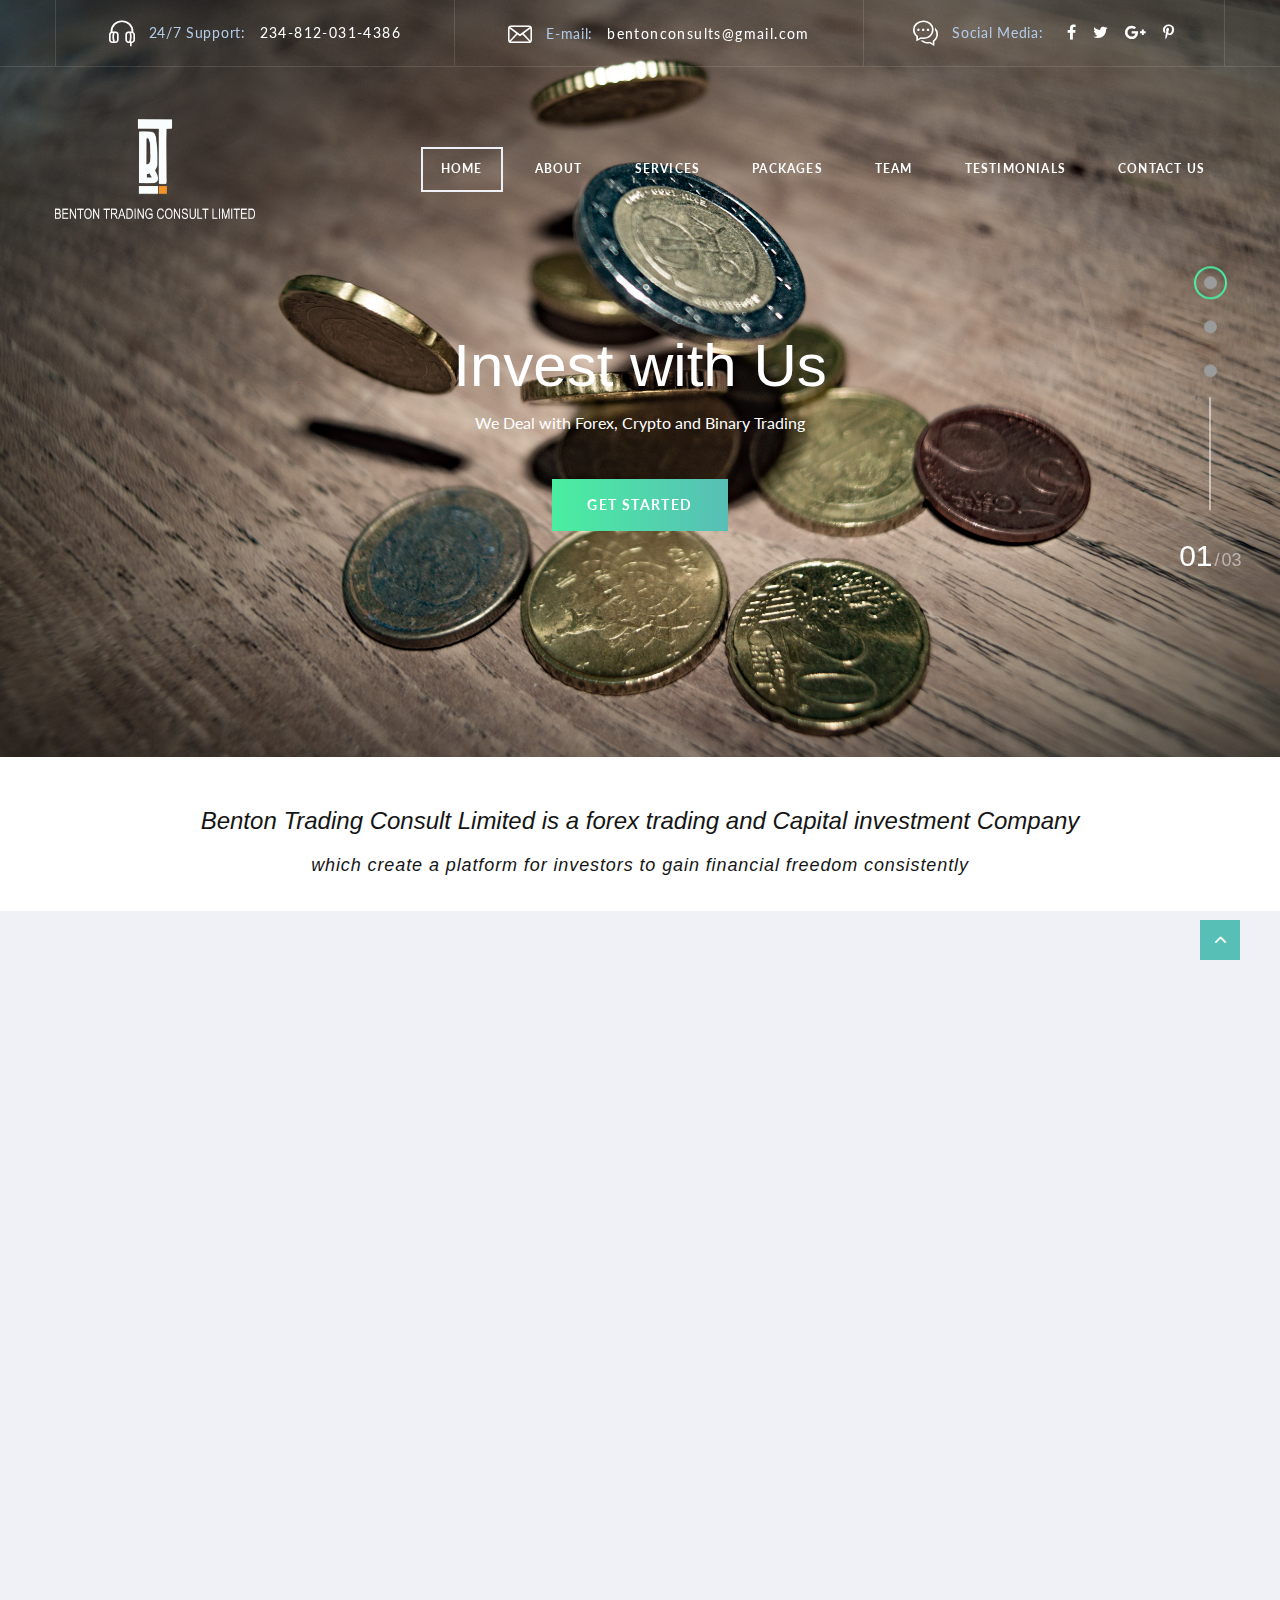
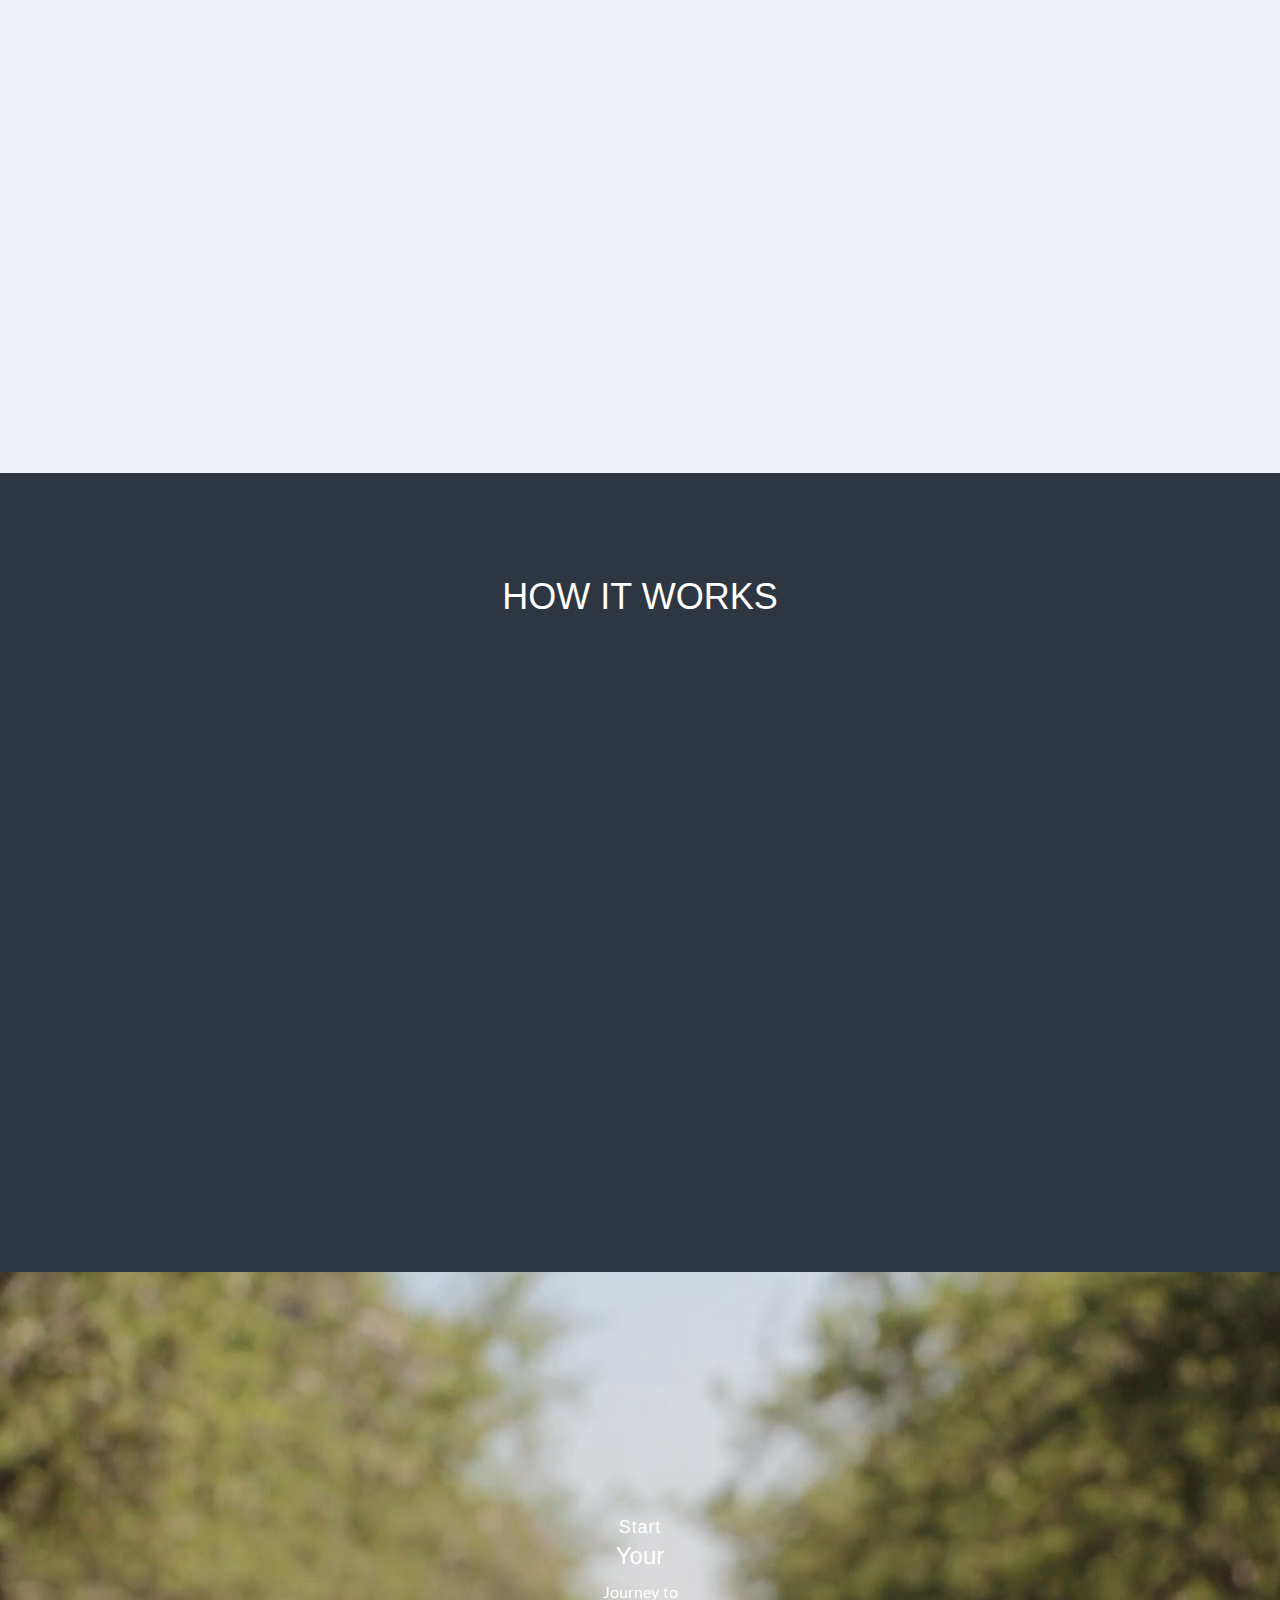
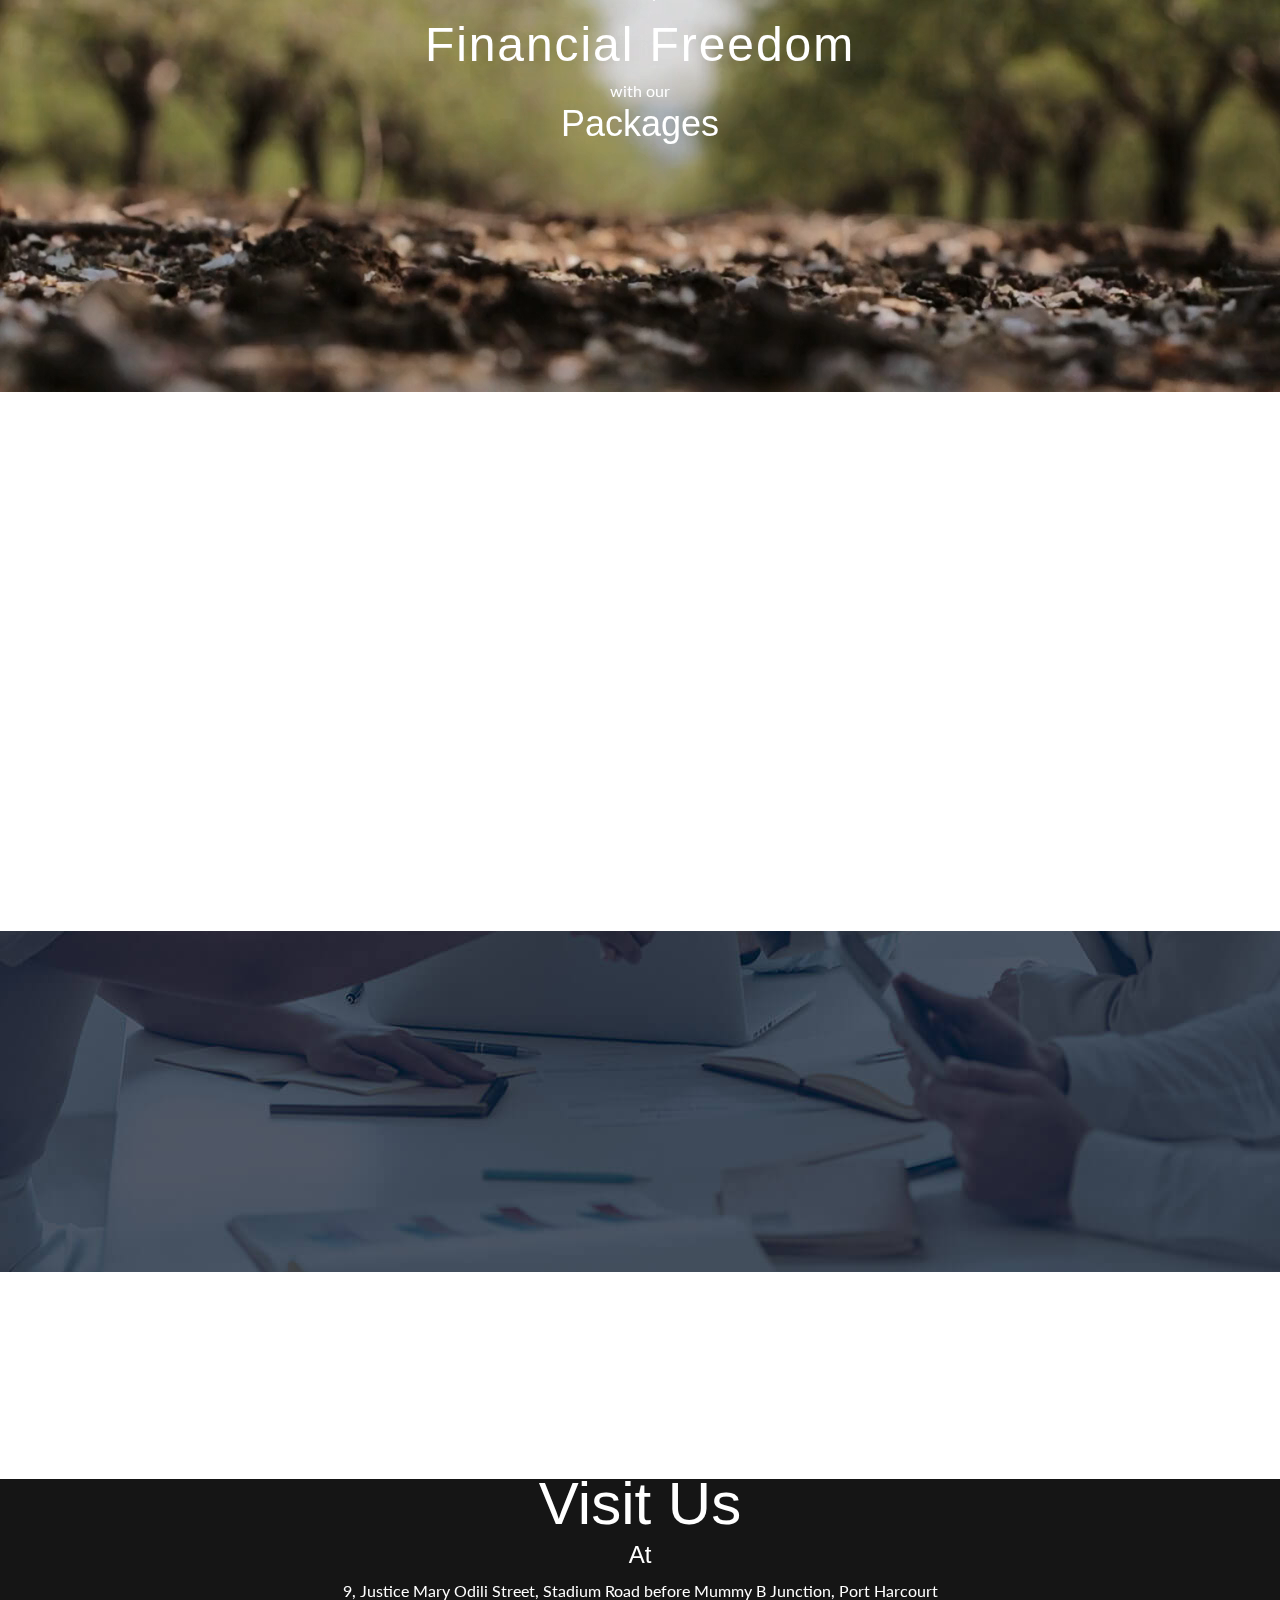
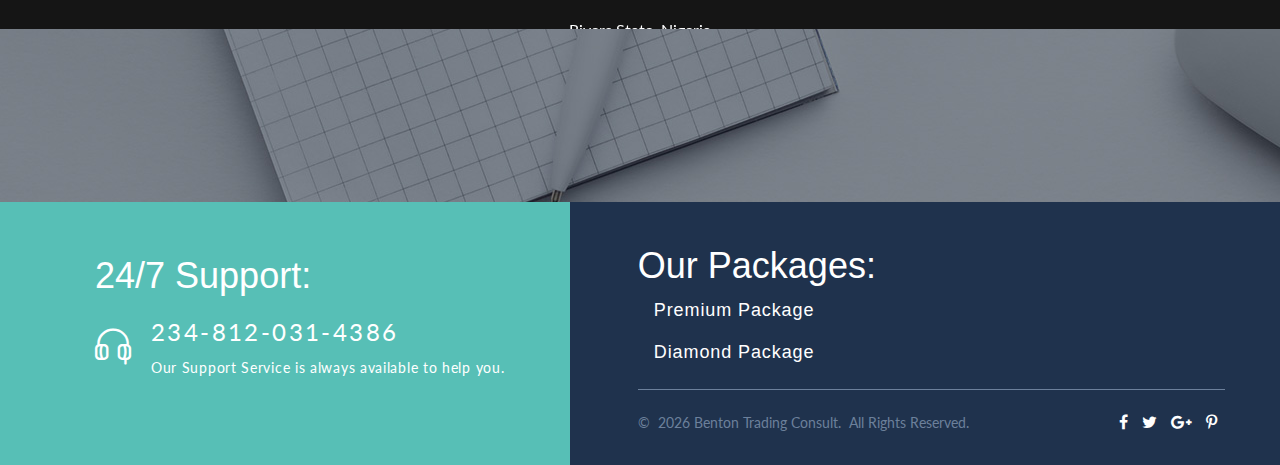
==== commit 3730eeb5: "Add files via upload" ====
--- a/index.html
+++ b/index.html
@@ -108,7 +108,7 @@
                 </div>
               </div>
             </div>
-            <div class="swiper-slide bg-image-dark" data-slide-bg="images/slider-slide-1-1920x850.jpg">
+            <div class="swiper-slide bg-image-dark" data-slide-bg="img/pexels-nataliya-vaitkevich-6120185.jpg">
               <div class="swiper-slide-caption">
                 <div class="container">
                   <h1 class="title" data-caption-animate="fadeInUpXSmall">Invest with Us</h1>
@@ -336,34 +336,14 @@
       <section class="section section-md bg-white text-center">
         <div class="container">
           <div class="row row-30 justify-content-md-center">
-            <div class="col-md-6 col-lg-4 wow-outer">
-              <div class="wow slideInDown">
-                <!-- Pricing table item-->
-                <article class="pricing-table__item pricing-table-modern__item w3-round-xxlarge">
-                  
-                  <div class="pricing-table__item-main">
-                    <div class="pricing-table__item-price"><span class="pricing-table__item-price-currency"></span><span class="pricing-table__item-price-value">Bronze</span>
-                      <div class="pricing-table__item-price-aside"><span class="top">package</span><span class="bottom"></span></div>
-                    </div>
-                    <div class="pricing-table__item-divider"></div>
-                    <ul class="pricing-table__item-features">
-                      <!-- <li>Data & Analytics</li>
-                      <li>Direct Marketing</li>
-                      <li>Strategy</li>
-                      <li>Risk Management</li> -->
-                    </ul>
-                    <div class="pricing-table__item-control"><a class="button button-default button-ujarak" href="packages.html">View Packages</a></div>
-                  </div>
-                </article>
-              </div>
-            </div>
+            
             <div class="col-md-6 col-lg-4 wow-outer">
               <div class="wow fadeInUp">
                 <!-- Pricing table item-->
                 <article class="pricing-table__item pricing-table-modern__item pricing-table-modern__item_prefered w3-round-xxlarge">
                   
                   <div class="pricing-table__item-main">
-                    <div class="pricing-table__item-price"><span class="pricing-table__item-price-currency"></span><span class="pricing-table__item-price-value">Silver</span>
+                    <div class="pricing-table__item-price"><span class="pricing-table__item-price-currency"></span><span class="pricing-table__item-price-value">Premium</span>
                       <div class="pricing-table__item-price-aside"><span class="top">package</span><span class="bottom"></span></div>
                     </div>
                     <div class="pricing-table__item-divider"></div>
@@ -384,7 +364,7 @@
                 <article class="pricing-table__item pricing-table-modern__item w3-round-xxlarge">
                  
                   <div class="pricing-table__item-main">
-                    <div class="pricing-table__item-price"><span class="pricing-table__item-price-currency"></span><span class="pricing-table__item-price-value">Gold</span>
+                    <div class="pricing-table__item-price"><span class="pricing-table__item-price-currency"></span><span class="pricing-table__item-price-value">Diamond</span>
                       <div class="pricing-table__item-price-aside"><span class="top">package</span><span class="bottom"></span></div>
                     </div>
                     <div class="pricing-table__item-divider"></div>
@@ -490,7 +470,7 @@
                 <div class="container">
                   <h1 class="title" data-caption-animate="fadeInUpXSmall">Visit Us</h1>
                   <h4 class="" style="margin-top: 0px;">At</h4>
-                  <p class="caption" data-caption-animate="fadeInUpSmall">9, Justice Odili Street, Stadium Road before Mummy B Junction, Port Harcourt</p>
+                  <p class="caption" data-caption-animate="fadeInUpSmall">9, Justice Mary Odili Street, Stadium Road before Mummy B Junction, Port Harcourt</p>
                   <p class="caption" data-caption-animate="fadeInUpSmall">Rivers State, Nigeria</p>
                 </div>
               </div>
@@ -539,9 +519,8 @@
               <h3>Our Packages:</h3>
               <div>
               <ul class="">
-                <li><h5><a class="w3-button" href="packages.html">Bronze Package</a></li></h5>
-                <li><h5> <a class="w3-button" href="packages.html">Silver Package</a></li></h5>
-                <li><h5> <a class="w3-button" href="packages.html">Gold Package</a></li></h5>
+                <li><h5><a class="w3-button" href="packages.html">Premium Package</a></li></h5>
+                 <li><h5> <a class="w3-button" href="packages.html">Diamond Package</a></li></h5>
               </div> 
               </ul>
               <hr>
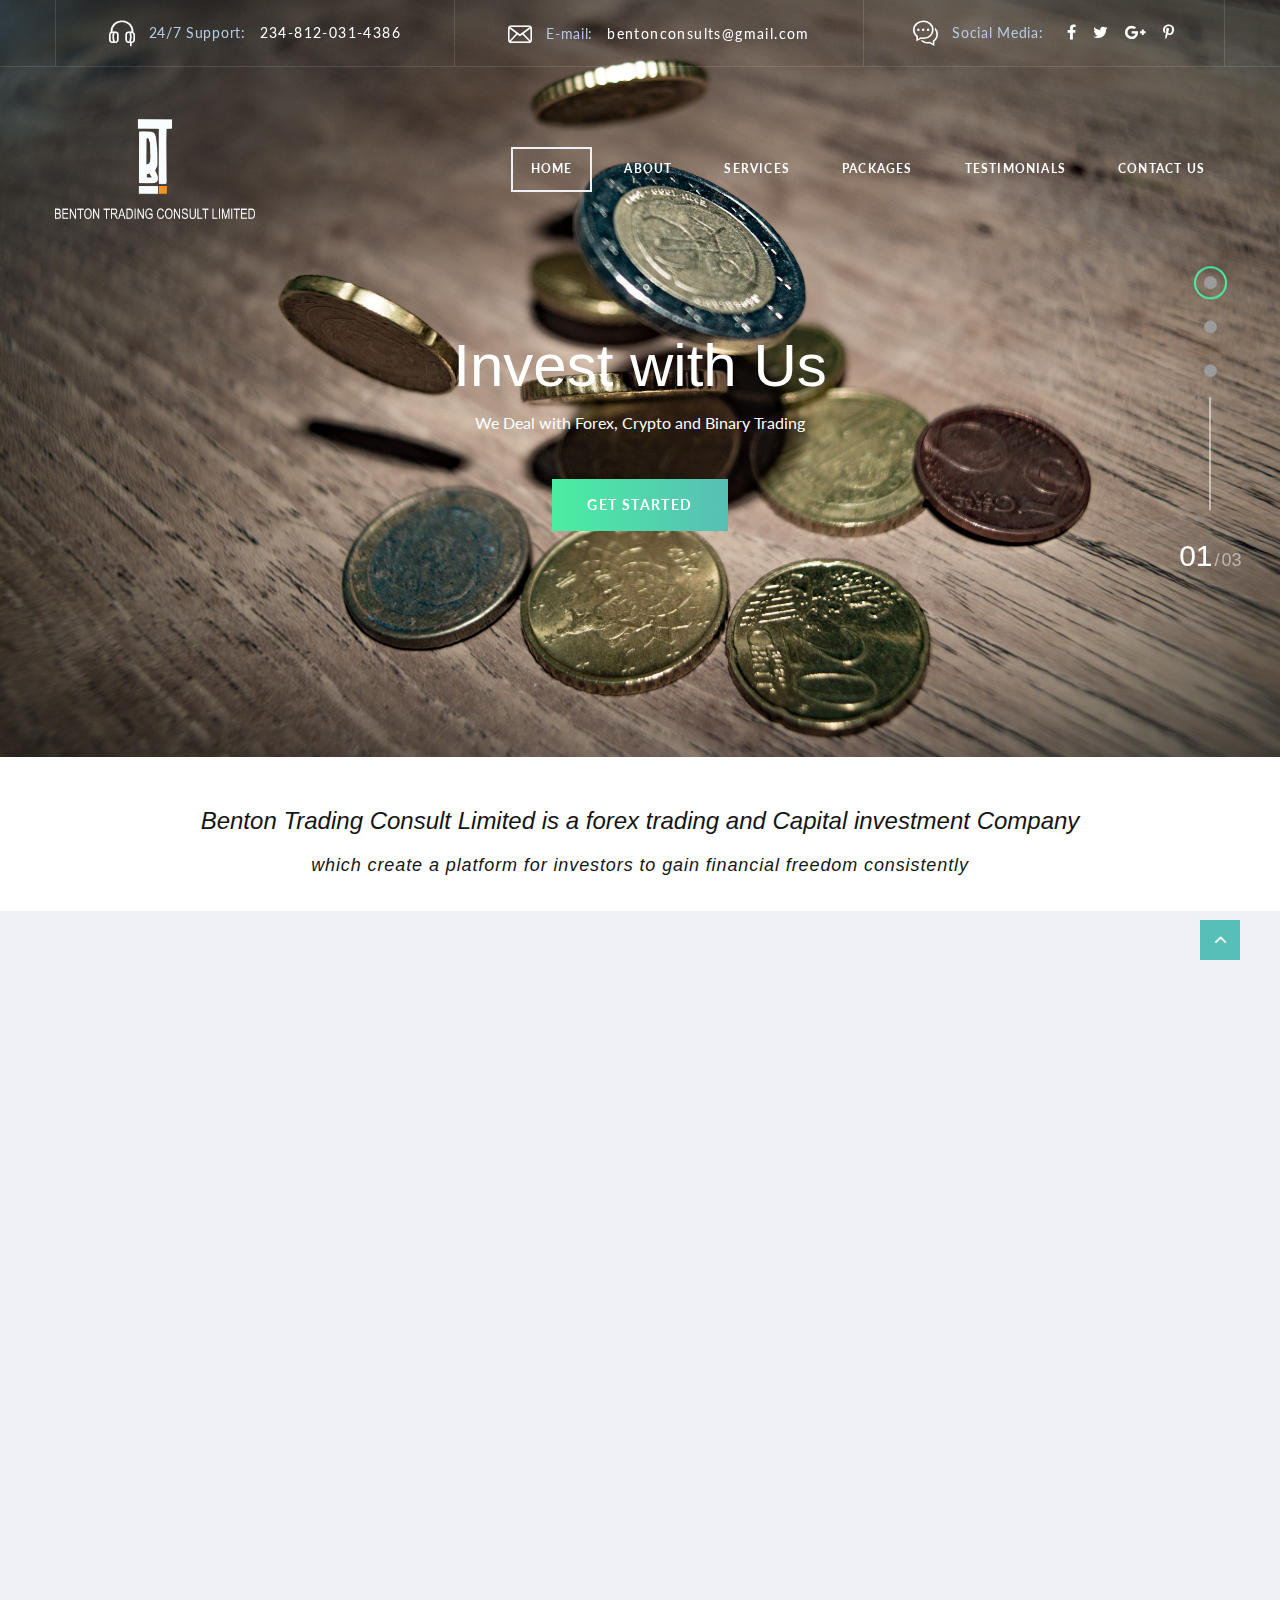
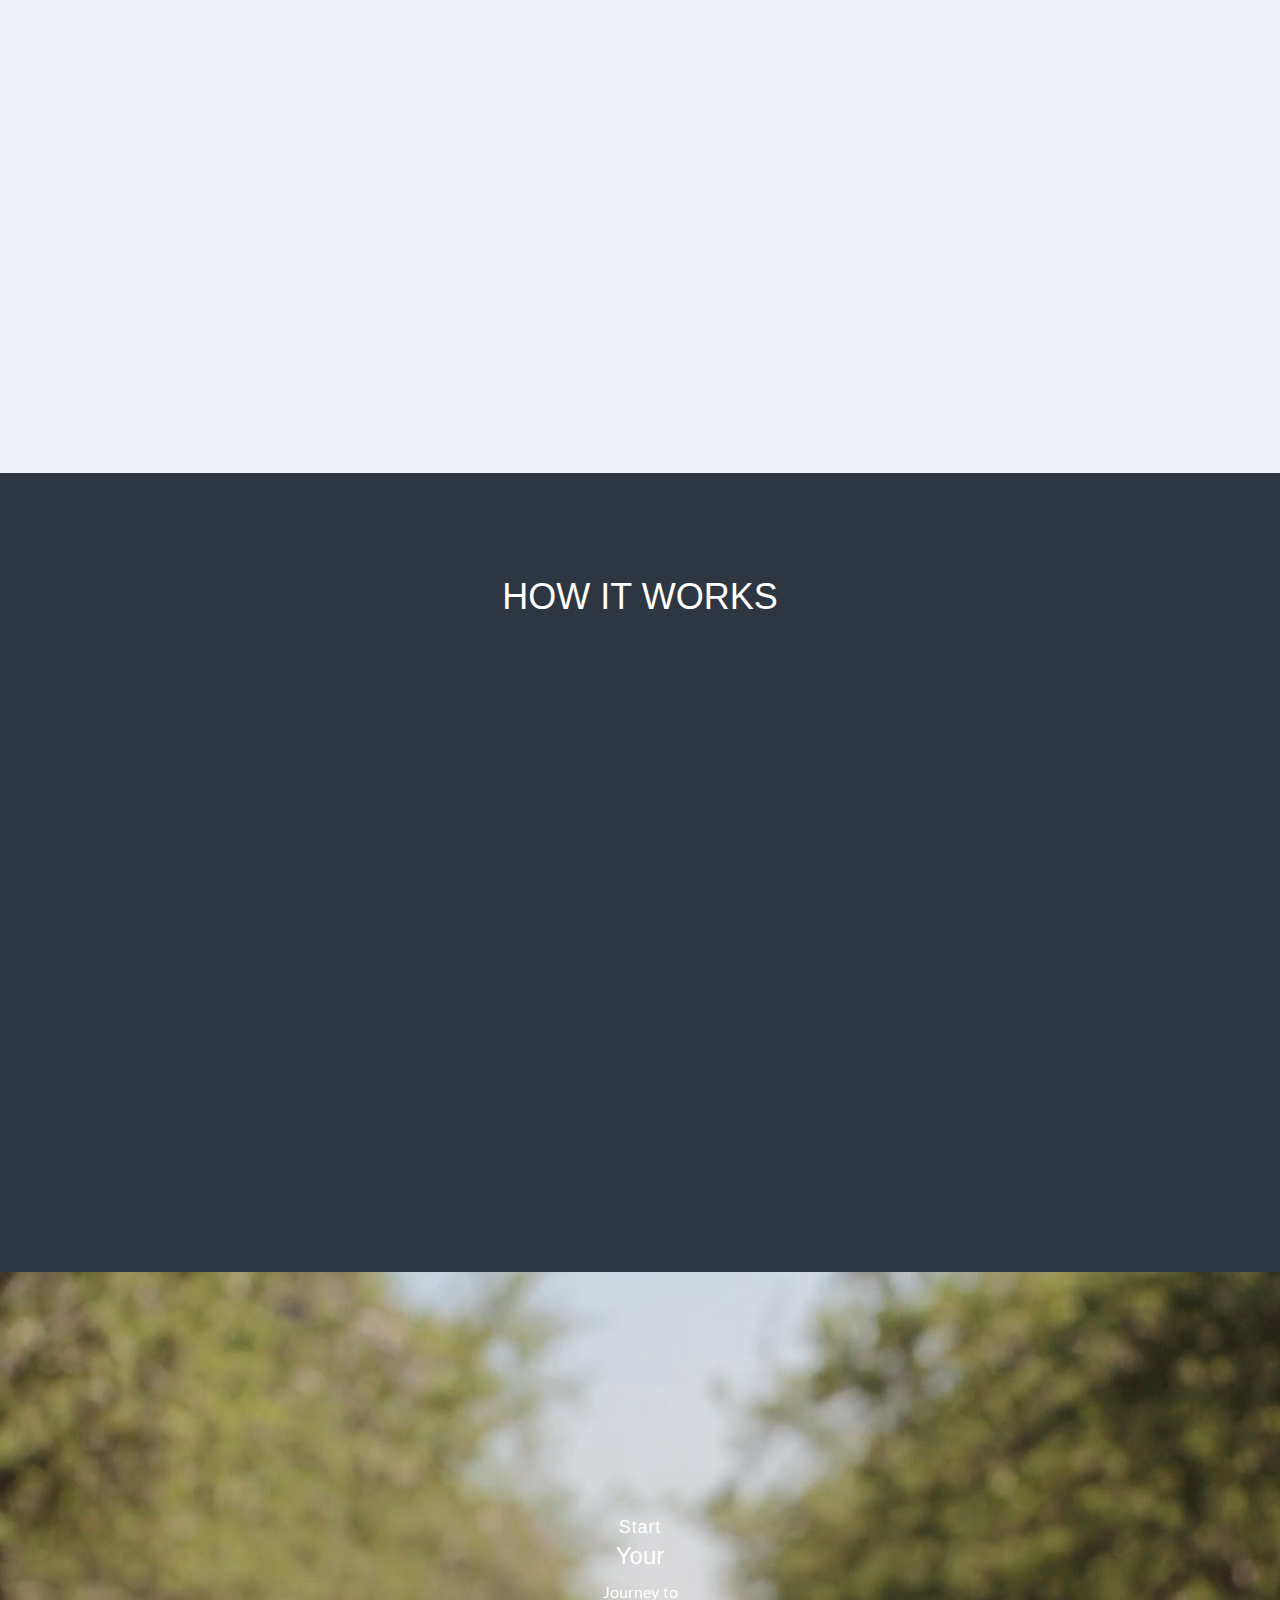
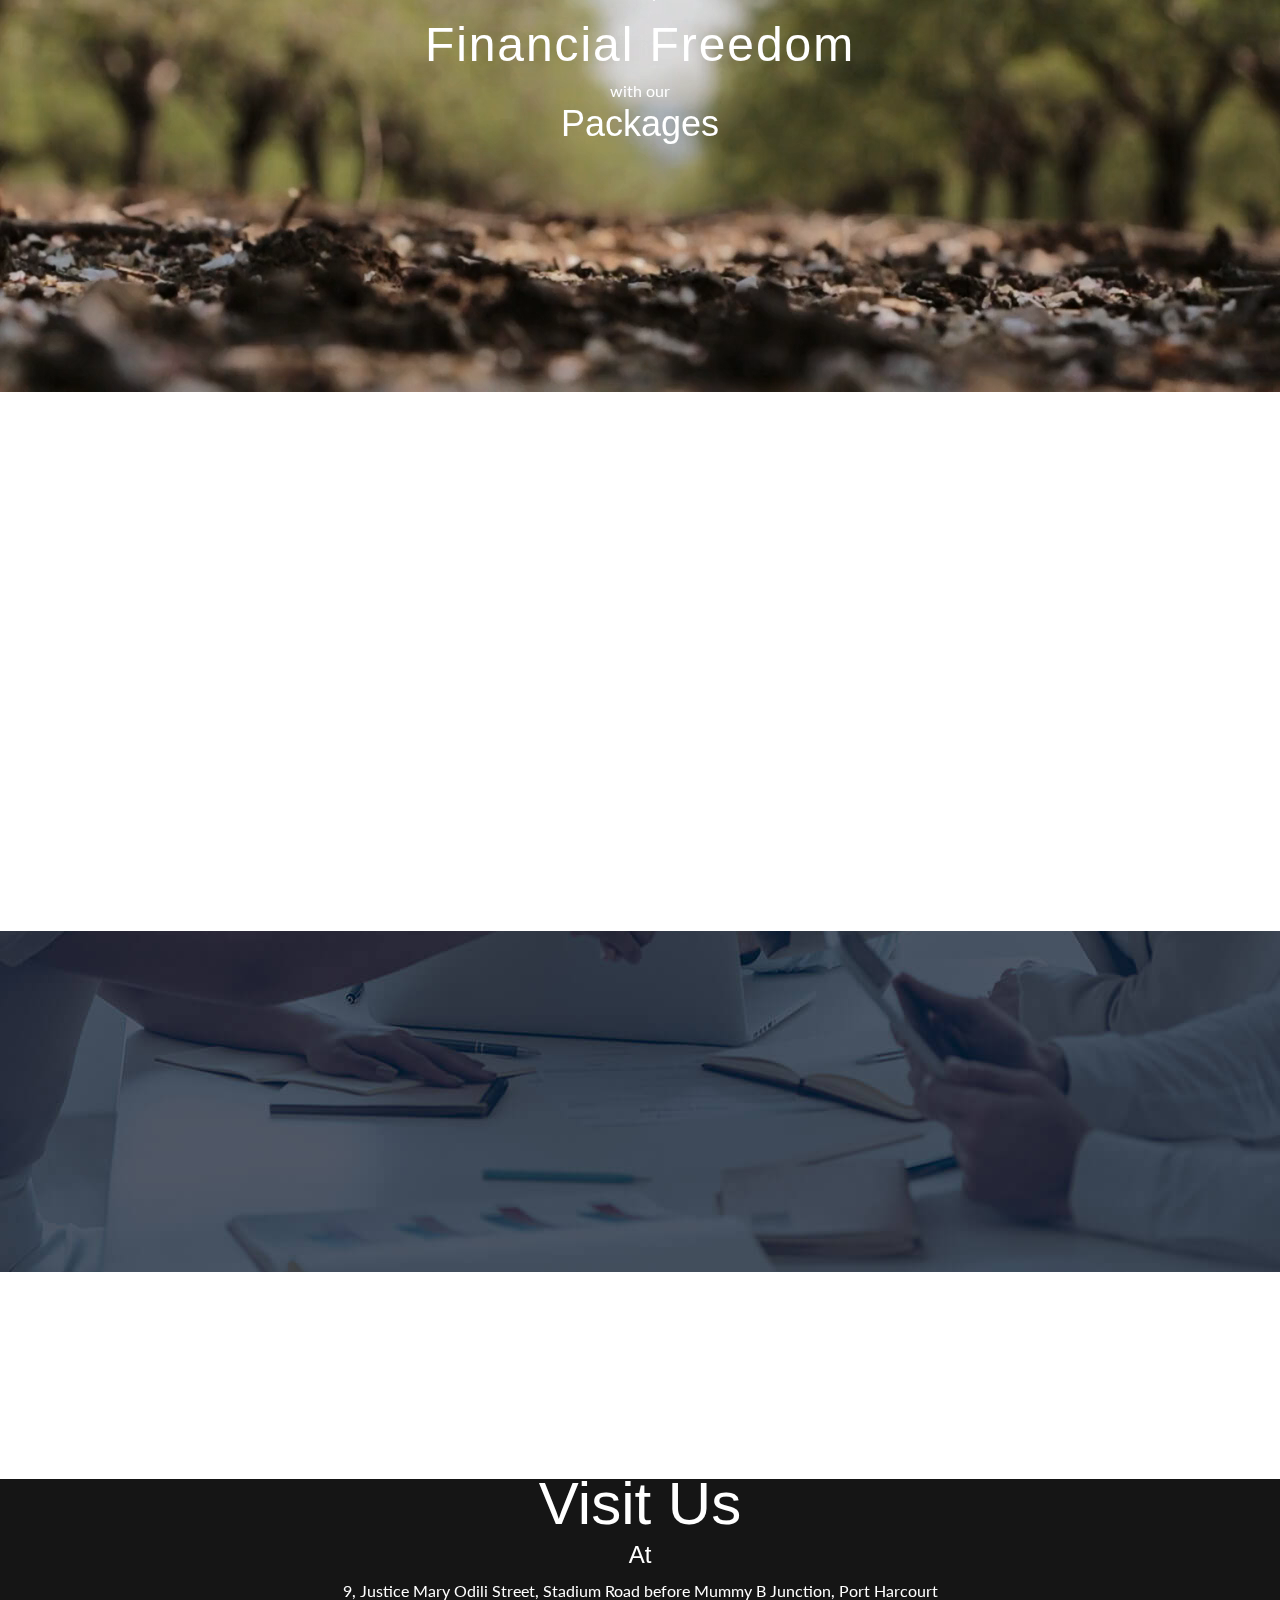
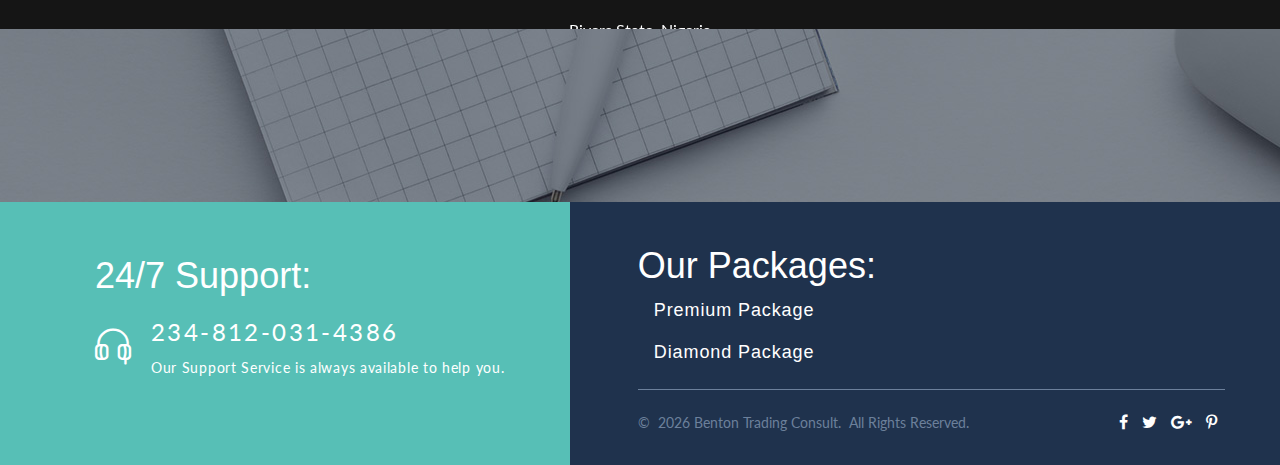
==== commit 41c8dc59: "Update index.html" ====
--- a/index.html
+++ b/index.html
@@ -89,7 +89,6 @@
                     <li><a href="about.html">About </a></li>
                     <li><a href="services.html">Services</a></li>
                     <li><a href="packages.html" >Packages</a></li>
-                    <li><a href="team.html">Team</a></li>
                     <li><a href="testimonials.html">Testimonials</a></li>
                     <li><a href="contact.html">Contact Us</a></li>
                   </ul>
@@ -546,4 +545,4 @@
     <script src="js/script.js"></script>
     <!-- coded by barber-->
   </body>
-</html>+</html>
